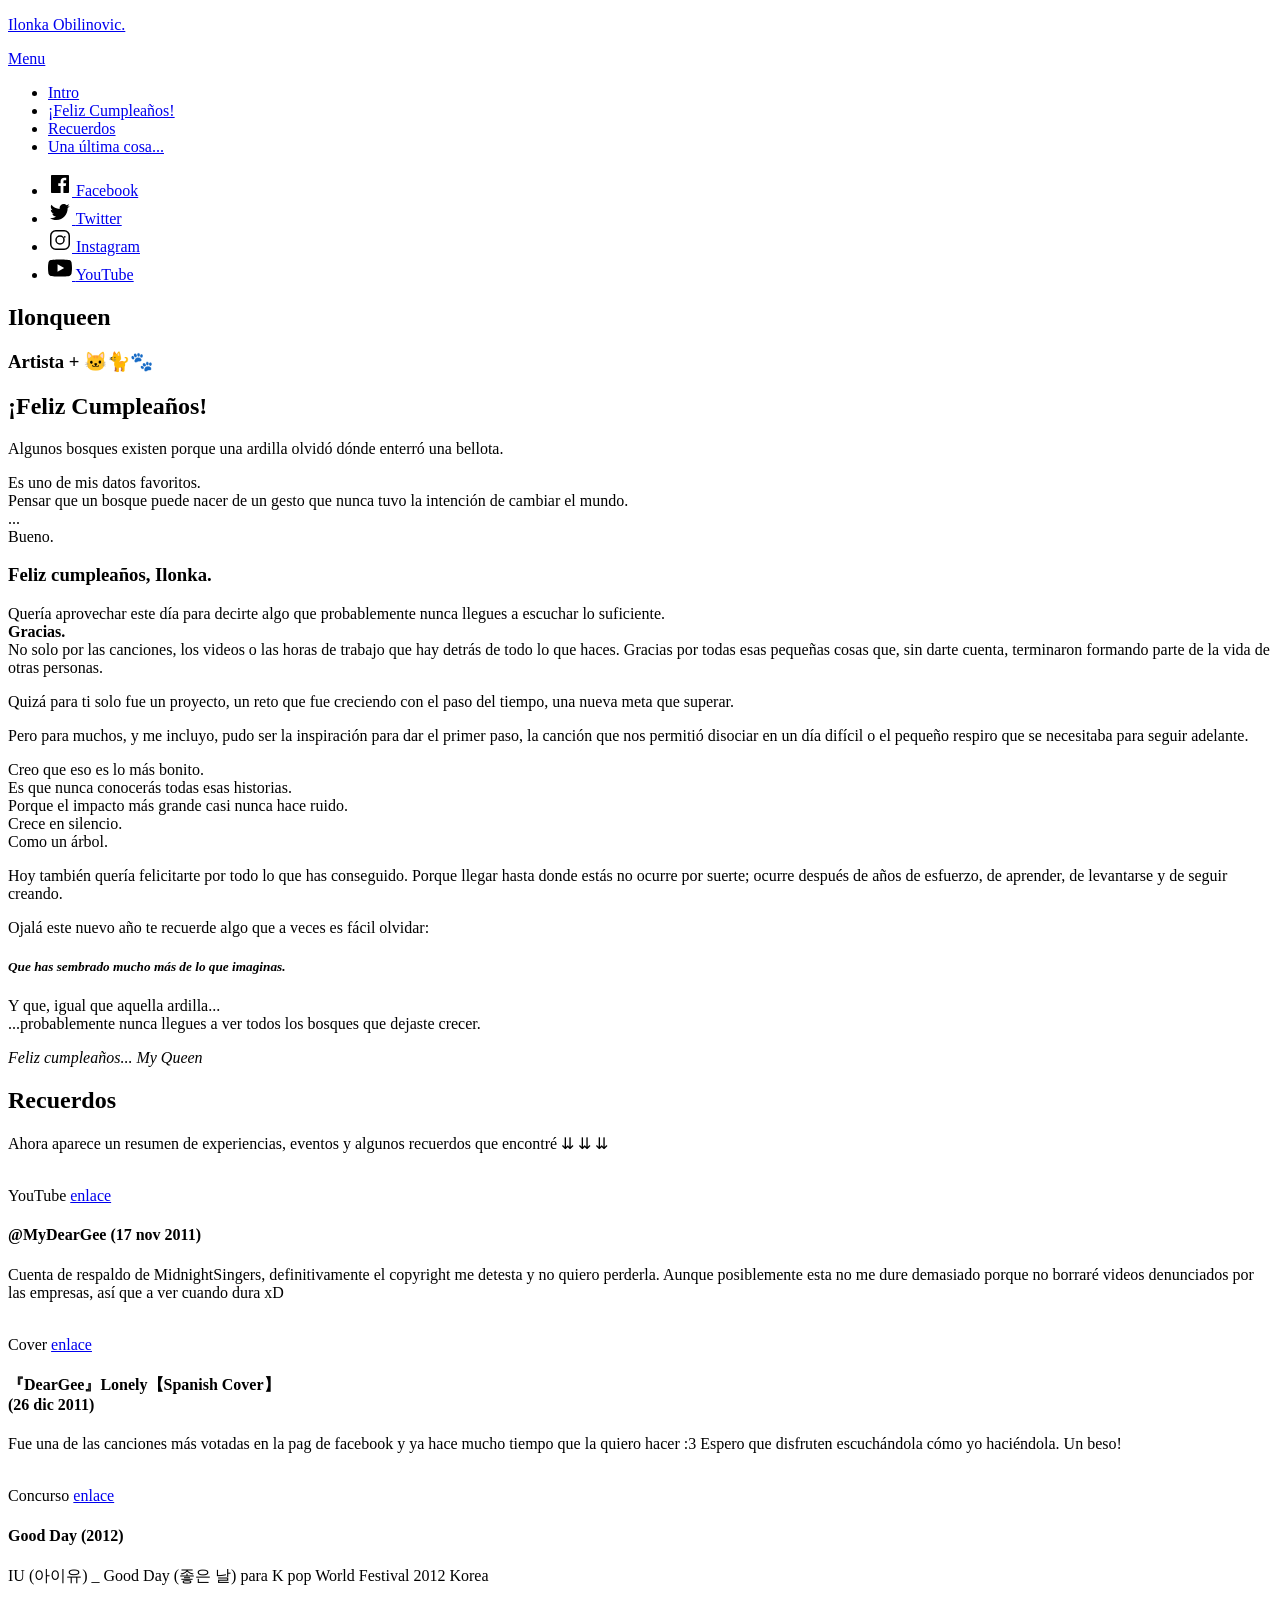
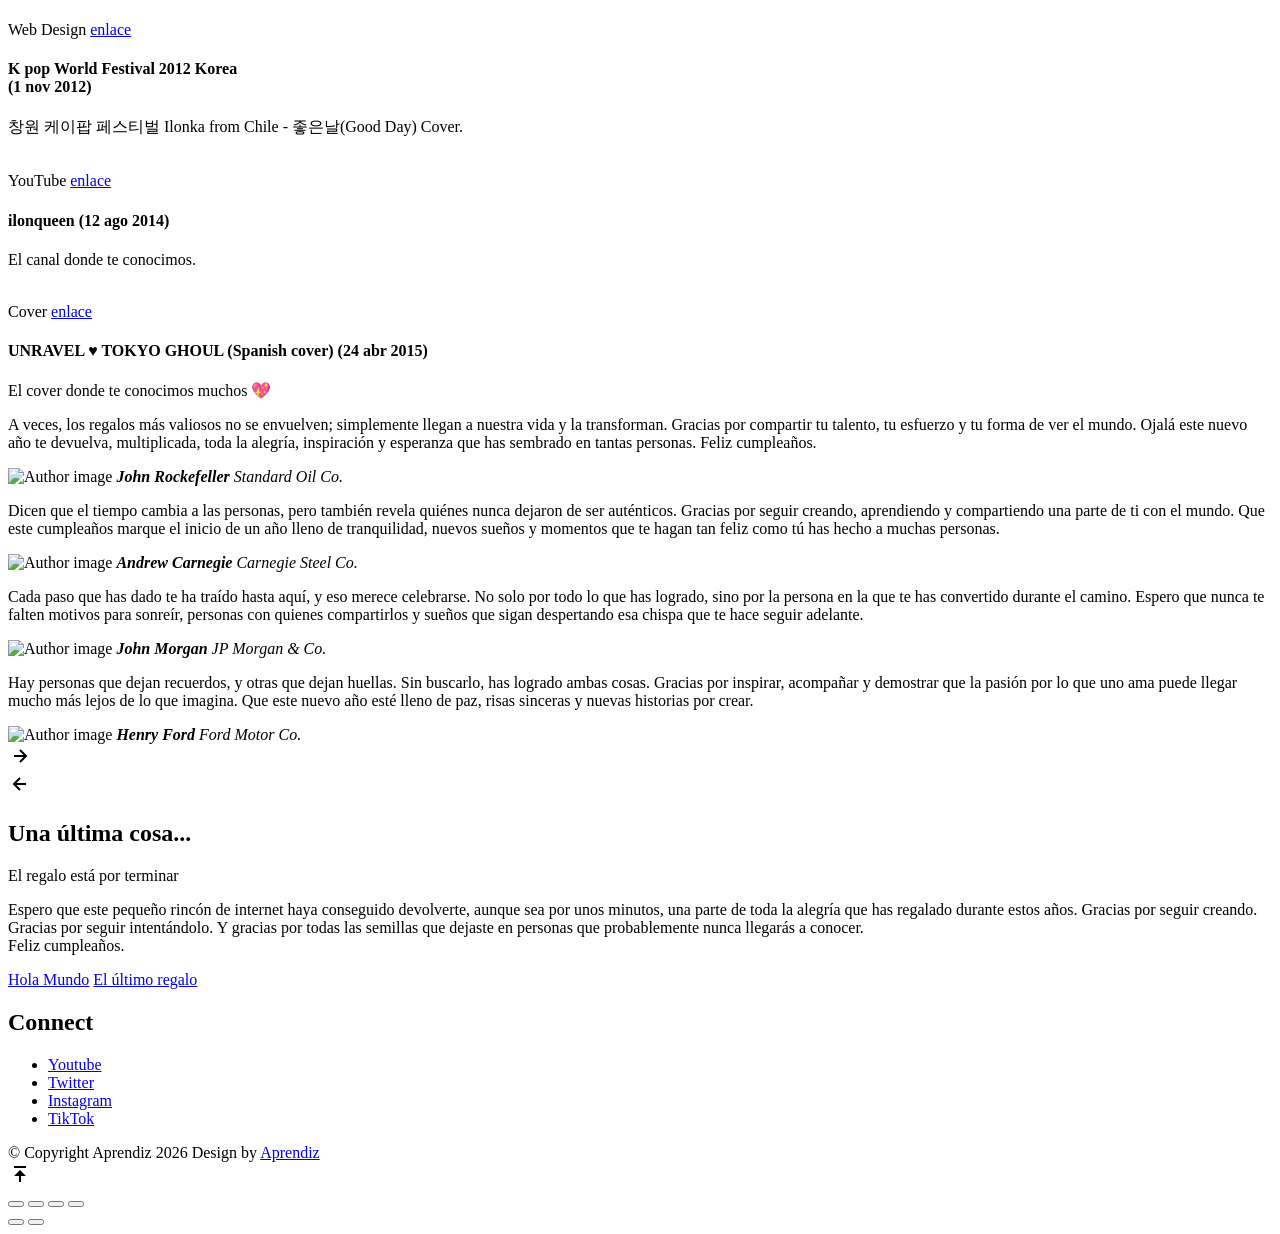
==== index.html @ 0313c263 "Add file and upload Upload" ====
<!DOCTYPE html>
<html lang="en" class="no-js">

<head>

    <!--- basic page needs
    ================================================== -->
    <meta charset="utf-8">
    <meta name="viewport" content="width=device-width, initial-scale=1">
    <title>Ilonka</title>

    <script>
        document.documentElement.classList.remove('no-js');
        document.documentElement.classList.add('js');
    </script>

    <!-- CSS
    ================================================== -->
    <link rel="stylesheet" href="css/vendor.css">
    <link rel="stylesheet" href="css/styles.css">

    <!-- favicons
    ================================================== -->
    <link rel="apple-touch-icon" sizes="180x180" href="apple-touch-icon.png">
    <link rel="icon" type="image/png" sizes="32x32" href="favicon-32x32.png">
    <link rel="icon" type="image/png" sizes="16x16" href="favicon-16x16.png">
    <link rel="manifest" href="site.webmanifest">

</head>


<body id="top">


    <!-- preloader
    ================================================== -->
    <div id="preloader">
        <div id="loader" class="line"></div>
    </div>


    <!-- page wrap
    ================================================== -->
    <div id="page" class="s-pagewrap">


        <!-- # site header 
        ================================================== -->
        <header id="masthead" class="s-header">

            <div class="s-header__block">
                <div class="s-header__branding">
                    <p class="site-title">
                        <a href="index.html" rel="home">Ilonka Obilinovic.</a>
                    </p>
                </div>

                <a class="s-header__menu-toggle" href="#0"><span>Menu</span></a>
            </div> <!-- end s-header__block -->

            <div class="row s-header__nav-wrap">

                <nav class="s-header__nav">
                    <ul>
                        <li class="current"><a href="#intro" class="smoothscroll">Intro</a></li>
                        <li><a href="#about" class="smoothscroll">¡Feliz Cumpleaños!</a></li>
                        <li><a href="#works" class="smoothscroll">Recuerdos</a></li>
                        <li><a href="#colophon" class="smoothscroll">Una última cosa...</a></li>
                    </ul>
                </nav> <!-- end s-header__nav -->

                <ul class="s-header__social">
                    <li>
                        <a href="https://www.facebook.com/ilonkaobilinovicpage">
                            <svg xmlns="http://www.w3.org/2000/svg" width="24" height="24" viewBox="0 0 24 24"
                                style="fill:rgba(0, 0, 0, 1);">
                                <path
                                    d="M20,3H4C3.447,3,3,3.448,3,4v16c0,0.552,0.447,1,1,1h8.615v-6.96h-2.338v-2.725h2.338v-2c0-2.325,1.42-3.592,3.5-3.592 c0.699-0.002,1.399,0.034,2.095,0.107v2.42h-1.435c-1.128,0-1.348,0.538-1.348,1.325v1.735h2.697l-0.35,2.725h-2.348V21H20 c0.553,0,1-0.448,1-1V4C21,3.448,20.553,3,20,3z">
                                </path>
                            </svg>
                            <span class="u-screen-reader-text">Facebook</span>
                        </a>
                    </li>
                    <li>
                        <a href="https://x.com/ilonqueen">
                            <svg xmlns="http://www.w3.org/2000/svg" width="24" height="24" viewBox="0 0 24 24"
                                style="fill:rgba(0, 0, 0, 1);">
                                <path
                                    d="M19.633,7.997c0.013,0.175,0.013,0.349,0.013,0.523c0,5.325-4.053,11.461-11.46,11.461c-2.282,0-4.402-0.661-6.186-1.809 c0.324,0.037,0.636,0.05,0.973,0.05c1.883,0,3.616-0.636,5.001-1.721c-1.771-0.037-3.255-1.197-3.767-2.793 c0.249,0.037,0.499,0.062,0.761,0.062c0.361,0,0.724-0.05,1.061-0.137c-1.847-0.374-3.23-1.995-3.23-3.953v-0.05 c0.537,0.299,1.16,0.486,1.82,0.511C3.534,9.419,2.823,8.184,2.823,6.787c0-0.748,0.199-1.434,0.548-2.032 c1.983,2.443,4.964,4.04,8.306,4.215c-0.062-0.3-0.1-0.611-0.1-0.923c0-2.22,1.796-4.028,4.028-4.028 c1.16,0,2.207,0.486,2.943,1.272c0.91-0.175,1.782-0.512,2.556-0.973c-0.299,0.935-0.936,1.721-1.771,2.22 c0.811-0.088,1.597-0.312,2.319-0.624C21.104,6.712,20.419,7.423,19.633,7.997z">
                                </path>
                            </svg>
                            <span class="u-screen-reader-text">Twitter</span>
                        </a>
                    </li>
                    <li>
                        <a href="https://www.instagram.com/ilonqueen/">
                            <svg xmlns="http://www.w3.org/2000/svg" width="24" height="24" viewBox="0 0 24 24"
                                style="fill: rgba(0, 0, 0, 1);">
                                <path
                                    d="M7.75 2h8.5A5.75 5.75 0 0 1 22 7.75v8.5A5.75 5.75 0 0 1 16.25 22h-8.5A5.75 5.75 0 0 1 2 16.25v-8.5A5.75 5.75 0 0 1 7.75 2zm0 1.5A4.25 4.25 0 0 0 3.5 7.75v8.5A4.25 4.25 0 0 0 7.75 20.5h8.5a4.25 4.25 0 0 0 4.25-4.25v-8.5A4.25 4.25 0 0 0 16.25 3.5h-8.5zM12 7.25a4.75 4.75 0 1 1 0 9.5 4.75 4.75 0 0 1 0-9.5zm0 1.5a3.25 3.25 0 1 0 0 6.5 3.25 3.25 0 0 0 0-6.5zm4.75-.875a.875.875 0 1 1 0 1.75.875.875 0 0 1 0-1.75z">
                                </path>
                            </svg>
                            <span class="u-screen-reader-text">Instagram</span>
                        </a>
                    </li>
                    <li>
                        <a href="https://www.youtube.com/@ilonqueen">
                            <svg xmlns="http://www.w3.org/2000/svg" width="24" height="24" viewBox="0 0 24 24"
                                style="fill:rgba(0, 0, 0, 1);">
                                <path
                                    d="M23.498 6.186a2.997 2.997 0 0 0-2.108-2.123C19.154 3.5 12 3.5 12 3.5s-7.154 0-9.39.563A2.997 2.997 0 0 0 .5 6.186 29.9 29.9 0 0 0 0 12c0 1.312.09 2.594.5 5.814a2.996 2.996 0 0 0 2.11 2.123c2.236.563 9.39.563 9.39.563s7.154 0 9.39-.563a2.997 2.997 0 0 0 2.108-2.123C23.91 14.594 24 13.312 24 12c0-1.312-.09-2.594-.502-5.814zM9.545 15.818V8.182l6.654 3.818-6.654 3.818z">
                                </path>
                            </svg>
                            <span class="u-screen-reader-text">YouTube</span>
                        </a>
                    </li>
                </ul> <!-- end s-header__social -->

            </div> <!-- end s-header__nav-wrap -->

        </header> <!-- end s-header -->


        <!-- intro
        ================================================== -->
        <section id="intro" class="s-intro">

            <div class="row">
                <div class="column lg-12 s-intro__content">

                    <div class="s-intro__text">
                        <h1 class="s-intro__text-huge animate-on-load">
                            Ilonqueen
                        </h1>
                        <h3 class="animate-on-load">Artista <span>+</span> 🐱🐈🐾</h3>
                    </div>

                    <div class="s-intro__bg"></div>

                </div>
            </div>

        </section> <!-- end s-intro -->


        <!-- about
        ================================================== -->
        <section id="about" class="s-about">


            <div class="s-about__block s-about__intro">

                <div class="row">
                    <div class="column lg-12">
                        <h2 class="text-pretitle animate-on-load">¡Feliz Cumpleaños!</h2>

                        <p class="attention-getter animate-on-load">
                            Algunos bosques existen porque una ardilla olvidó dónde enterró una bellota.
                        </p>
                        <p>
                            Es uno de mis datos favoritos.<br>
                            Pensar que un bosque puede nacer de un gesto que nunca tuvo la intención de cambiar el
                            mundo.<br>
                            ...
                            <br>
                            Bueno.
                        </p>
                        <h3>Feliz cumpleaños, Ilonka.</h3>
                        <p>
                            Quería aprovechar este día para decirte algo que probablemente nunca llegues a escuchar lo
                            suficiente.<br>
                            <strong>Gracias.</strong><br>
                            No solo por las canciones, los videos o las horas de trabajo que hay detrás de todo lo que
                            haces. Gracias por todas esas pequeñas cosas que, sin darte cuenta, terminaron formando
                            parte de la vida de otras personas.
                        </p>
                        <p>
                            Quizá para ti solo fue un proyecto, un reto que fue creciendo con el paso del tiempo, una
                            nueva meta que superar.
                        </p>
                        <p>
                            Pero para muchos, y me incluyo, pudo ser la inspiración para dar el primer paso, la canción
                            que nos permitió disociar en un día difícil o el pequeño respiro que se necesitaba para
                            seguir adelante.
                        </p>
                        <p>
                            Creo que eso es lo más bonito.<br>
                            Es que nunca conocerás todas esas historias.<br>
                            Porque el impacto más grande casi nunca hace ruido.
                            <br>
                            Crece en silencio.<br>
                            Como un árbol.
                        </p>
                        <p>
                            Hoy también quería felicitarte por todo lo que has conseguido. Porque llegar hasta donde
                            estás no ocurre por suerte; ocurre después de años de esfuerzo, de aprender, de levantarse y
                            de seguir creando.
                        </p>
                        <p>
                            Ojalá este nuevo año te recuerde algo que a veces es fácil olvidar:
                        </p>
                        <h5 class="text-center"><strong><em>Que has sembrado mucho más de lo que imaginas.</em></strong>
                        </h5>
                        <p>
                            Y que, igual que aquella ardilla...<br>
                            ...probablemente nunca llegues a ver todos los bosques que dejaste crecer.
                        </p>
                        <p><em>Feliz cumpleaños... My Queen</em></p>
                    </div>
                </div>

            </div> <!-- end s-about__intro -->

        </section> <!-- end s-about -->


        <!-- # works
        ================================================== -->
        <section id="works" class="s-works">

            <div class="row">
                <div class="column lg-12">

                    <h2 class="text-pretitle">Recuerdos</h2>
                    <p class="text-huge-title">
                        Ahora aparece un resumen de experiencias, eventos y algunos recuerdos que encontré ⇊ ⇊ ⇊
                    </p>

                </div>
            </div>

            <div class="row folio-list block-lg-one-half block-stack-on-550" data-animate-block>

                <div class="column" data-animate-el>
                    <div class="folio-item">
                        <div class="folio-item__thumb">
                            <a class="folio-item__thumb-link" href="images/portfolio/gallery/g-kinfolk.jpg"
                                title="@MyDearGee" data-size="1050x700">
                                <img src="images/portfolio/skaterboy.jpg"
                                    srcset="images/portfolio/kinfolk.jpg 1x, images/portfolio/kinfolk@2x.jpg 2x" alt="">
                            </a>
                        </div>
                        <div class="folio-item__info">
                            <div class="folio-item__meta">
                                <span class="cat">YouTube</span>
                                <a href="https://www.youtube.com/@MyDearGee" title="@MyDearGee"
                                    class="project-link">enlace</a>
                            </div>
                            <h4 class="folio-item__title">@MyDearGee (17 nov 2011)</h4>
                        </div>
                        <div class="folio-item__caption">
                            <p>Cuenta de respaldo de MidnightSingers, definitivamente el copyright me detesta y no
                                quiero perderla.
                                Aunque posiblemente esta no me dure demasiado porque no borraré videos denunciados por
                                las empresas, así que a ver cuando dura xD</p>
                        </div>
                    </div>
                </div> <!-- end column -->
                <div class="column" data-animate-el>
                    <div class="folio-item">
                        <div class="folio-item__thumb">
                            <a class="folio-item__thumb-link" href="images/portfolio/gallery/g-grayscale.jpg"
                                title="Cover Más Antiguo" data-size="1050x700">
                                <img src="images/portfolio/minimalismo.jpg"
                                    srcset="images/portfolio/grayscale.jpg 1x, images/portfolio/grayscale@2x.jpg 2x"
                                    alt="">
                            </a>
                        </div>
                        <div class="folio-item__info">
                            <div class="folio-item__meta">
                                <span class="cat">Cover</span>
                                <a href="https://www.youtube.com/watch?v=RWCQ5rPehdQ" title="YouTube"
                                    class="project-link">enlace</a>
                            </div>
                            <h4 class="folio-item__title">『DearGee』Lonely【Spanish Cover】<br>
                                (26 dic 2011)</h4>
                        </div>
                        <div class="folio-item__caption">
                            <p>Fue una de las canciones más votadas en la pag de facebook y ya hace mucho tiempo que la
                                quiero hacer :3
                                Espero que disfruten escuchándola cómo yo haciéndola. Un beso!</p>
                        </div>
                    </div>
                </div> <!-- end column -->
                <div class="column" data-animate-el>
                    <div class="folio-item">
                        <div class="folio-item__thumb">
                            <a class="folio-item__thumb-link" href="images/portfolio/gallery/g-lamp.jpg"
                                title="Concurso" data-size="1050x700">
                                <img src="images/portfolio/lamp.jpg"
                                    srcset="images/portfolio/lamp.jpg 1x, images/portfolio/lamp@2x.jpg 2x" alt="">
                            </a>
                        </div>
                        <div class="folio-item__info">
                            <div class="folio-item__meta">
                                <span class="cat">Concurso</span>
                                <a href="https://www.youtube.com/watch?v=fm1CsnXuMtc" title="YouTube"
                                    class="project-link">enlace</a>
                            </div>
                            <h4 class="folio-item__title">Good Day (2012)</h4>
                        </div>
                        <div class="folio-item__caption">
                            <p>IU (아이유) _ Good Day (좋은 날) para K pop World Festival 2012 Korea</p>
                        </div>
                    </div>
                </div> <!-- end column -->
                <div class="column" data-animate-el>
                    <div class="folio-item">
                        <div class="folio-item__thumb">
                            <a class="folio-item__thumb-link" href="images/portfolio/gallery/g-tulips.jpg" title="Korea"
                                data-size="1050x700">
                                <img src="images/portfolio/tulips.jpg"
                                    srcset="images/portfolio/tulips.jpg 1x, images/portfolio/tulips@2x.jpg 2x" alt="">
                            </a>
                        </div>
                        <div class="folio-item__info">
                            <div class="folio-item__meta">
                                <span class="cat">Web Design</span>
                                <a href="https://www.youtube.com/watch?v=axF3OS-0A74" title="YouTube"
                                    class="project-link">enlace</a>
                            </div>
                            <h4 class="folio-item__title">
                                K pop World Festival 2012 Korea<br>
                                (1 nov 2012)
                            </h4>
                        </div>
                        <div class="folio-item__caption">
                            <p>창원 케이팝 페스티벌 Ilonka﻿ from Chile - 좋은날(Good Day) Cover.</p>
                        </div>
                    </div>
                </div> <!-- end column -->
                <div class="column" data-animate-el>
                    <div class="folio-item">
                        <div class="folio-item__thumb">
                            <a class="folio-item__thumb-link" href="images/portfolio/gallery/g-tropical.jpg"
                                title="Tropical" data-size="1050x700">
                                <img src="images/portfolio/rucksack.jpg"
                                    srcset="images/portfolio/tropical.jpg 1x, images/portfolio/tropical@2x.jpg 2x"
                                    alt="">
                            </a>
                        </div>
                        <div class="folio-item__info">
                            <div class="folio-item__meta">
                                <span class="cat">YouTube</span>
                                <a href="https://www.youtube.com/@ilonqueen" title="YouTube"
                                    class="project-link">enlace</a>
                            </div>
                            <h4 class="folio-item__title">ilonqueen (12 ago 2014)</h4>
                        </div>
                        <div class="folio-item__caption">
                            <p>El canal donde te conocimos.</p>
                        </div>
                    </div>
                </div> <!-- end column -->
                <div class="column" data-animate-el>
                    <div class="folio-item">
                        <div class="folio-item__thumb">
                            <a class="folio-item__thumb-link" href="images/portfolio/gallery/g-woodcraft.jpg"
                                title="Woodcraft" data-size="1050x700">
                                <img src="images/portfolio/woodcraft.jpg"
                                    srcset="images/portfolio/woodcraft.jpg 1x, images/portfolio/woodcraft@2x.jpg 2x"
                                    alt="">
                            </a>
                        </div>
                        <div class="folio-item__info">
                            <div class="folio-item__meta">
                                <span class="cat">Cover</span>
                                <a href="https://www.youtube.com/watch?v=FaVb-N7KfEo" title="YouTube"
                                    class="project-link">enlace</a>
                            </div>
                            <h4 class="folio-item__title"> UNRAVEL ♥ TOKYO GHOUL (Spanish cover) (24 abr 2015)</h4>
                        </div>
                        <div class="folio-item__caption">
                            <p>El cover donde te conocimos muchos 💖</p>
                        </div>
                    </div>
                </div> <!-- end column -->

            </div> <!-- folio-list -->

            <div class="row testimonials">
                <div class="column lg-12">

                    <div class="swiper testimonial-slider">

                        <div class="swiper-wrapper">

                            <div class="testimonial-slider__slide swiper-slide">
                                <p>
                                    A veces, los regalos más valiosos no se envuelven; simplemente llegan a nuestra vida
                                    y la transforman. Gracias por compartir tu talento, tu esfuerzo y tu forma de ver el
                                    mundo. Ojalá este nuevo año te devuelva, multiplicada, toda la alegría, inspiración
                                    y esperanza que has sembrado en tantas personas. Feliz cumpleaños.
                                </p>
                                <div class="testimonial-slider__author">
                                    <img src="images/avatars/user-02.jpg" alt="Author image"
                                        class="testimonial-slider__avatar">
                                    <cite class="testimonial-slider__cite">
                                        <strong>John Rockefeller</strong>
                                        <span>Standard Oil Co.</span>
                                    </cite>
                                </div>
                            </div> <!-- end testimonial-slider__slide -->

                            <div class="testimonial-slider__slide swiper-slide">
                                <p>
                                    Dicen que el tiempo cambia a las personas, pero también revela quiénes nunca dejaron
                                    de ser auténticos. Gracias por seguir creando, aprendiendo y compartiendo una parte
                                    de ti con el mundo. Que este cumpleaños marque el inicio de un año lleno de
                                    tranquilidad, nuevos sueños y momentos que te hagan tan feliz como tú has hecho a
                                    muchas personas.
                                </p>
                                <div class="testimonial-slider__author">
                                    <img src="images/avatars/user-03.jpg" alt="Author image"
                                        class="testimonial-slider__avatar">
                                    <cite class="testimonial-slider__cite">
                                        <strong>Andrew Carnegie</strong>
                                        <span>Carnegie Steel Co.</span>
                                    </cite>
                                </div>
                            </div> <!-- end testimonial-slider__slide -->

                            <div class="testimonial-slider__slide swiper-slide">
                                <p>
                                    Cada paso que has dado te ha traído hasta aquí, y eso merece celebrarse. No solo por
                                    todo lo que has logrado, sino por la persona en la que te has convertido durante el
                                    camino. Espero que nunca te falten motivos para sonreír, personas con quienes
                                    compartirlos y sueños que sigan despertando esa chispa que te hace seguir adelante.
                                </p>
                                <div class="testimonial-slider__author">
                                    <img src="images/avatars/user-01.jpg" alt="Author image"
                                        class="testimonial-slider__avatar">
                                    <cite class="testimonial-slider__cite">
                                        <strong>John Morgan</strong>
                                        <span>JP Morgan & Co.</span>
                                    </cite>
                                </div>
                            </div> <!-- end testimonial-slider__slide -->

                            <div class="testimonial-slider__slide swiper-slide">
                                <p>
                                    Hay personas que dejan recuerdos, y otras que dejan huellas. Sin buscarlo, has
                                    logrado ambas cosas. Gracias por inspirar, acompañar y demostrar que la pasión por
                                    lo que uno ama puede llegar mucho más lejos de lo que imagina. Que este nuevo año
                                    esté lleno de paz, risas sinceras y nuevas historias por crear.
                                </p>
                                <div class="testimonial-slider__author">
                                    <img src="images/avatars/user-05.jpg" alt="Author image"
                                        class="testimonial-slider__avatar">
                                    <cite class="testimonial-slider__cite">
                                        <strong>Henry Ford</strong>
                                        <span>Ford Motor Co.</span>
                                    </cite>
                                </div>
                            </div> <!-- end testimonial-slider__slide -->

                        </div> <!-- end swiper-wrapper -->

                        <div class="testimonial-slider__next">
                            <svg xmlns="http://www.w3.org/2000/svg" width="24" height="24" viewBox="0 0 24 24"
                                style="fill: rgba(0, 0, 0, 1);">
                                <path
                                    d="m11.293 17.293 1.414 1.414L19.414 12l-6.707-6.707-1.414 1.414L15.586 11H6v2h9.586z">
                                </path>
                            </svg>
                        </div>
                        <div class="testimonial-slider__prev">
                            <svg xmlns="http://www.w3.org/2000/svg" width="24" height="24" viewBox="0 0 24 24"
                                style="fill: rgba(0, 0, 0, 1);">
                                <path
                                    d="M12.707 17.293 8.414 13H18v-2H8.414l4.293-4.293-1.414-1.414L4.586 12l6.707 6.707z">
                                </path>
                            </svg>
                        </div>

                        <div class="swiper-pagination"></div>

                    </div> <!-- end testimonial-slider -->

                </div> <!-- end column -->
            </div> <!-- end row testimonials -->

        </section> <!-- end s-works -->


        <!-- # site footer
        ================================================== -->
        <footer id="colophon" class="s-footer">

            <div class="row s-footer__contact-header">
                <div class="column lg-12">
                    <h2 class="text-pretitle">Una última cosa...</h2>

                    <p class="text-huge-title">
                        El regalo está por terminar</p>
                </div>
            </div> <!-- end s-footer__content -->

            <div class="row s-footer__contact-content">

                <div class="column lg-5 md-6 stack-on-900 left-block">
                    <p>
                        Espero que este pequeño rincón de internet haya conseguido devolverte, aunque sea por unos
                        minutos, una parte de toda la alegría que has regalado durante estos años.

                        Gracias por seguir creando.

                        Gracias por seguir intentándolo.

                        Y gracias por todas las semillas que dejaste en personas que probablemente nunca llegarás a
                        conocer.<br>

                        Feliz cumpleaños.
                    </p>

                    <div class="s-footer__buttons">
                        <a href="https://discord.gg/dZhxJ9JcUB" class="btn btn--primary u-fullwidth" target="_blank">Hola Mundo</a>
                        <a href="https://www.youtube.com/watch?v=4yXkJqGC0UQ" class="btn btn--stroke u-fullwidth" target="_blank">El último regalo</a>
                    </div>
                </div>

                <div class="column lg-4 md-5 stack-on-900 right-block">

                    <div class="s-footer__social">
                        <h2 class="text-subtitle">
                            Connect
                        </h2>
                        <ul class="link-list">
                            <li><a href="https://www.youtube.com/@Aquel_aprendiz" target="_blank">Youtube</a></li>
                            <li><a href="https://x.com/algun_aprendiz" target="_blank">Twitter</a></li>
                            <li><a href="https://www.instagram.com/ese_aprendiz/" target="_blank">Instagram</a></li>
                            <li><a href="https://www.tiktok.com/@este_aprendiz" target="_blank">TikTok</a></li>
                        </ul>
                    </div>

                </div>
            </div> <!-- end s-footer__contact-content -->

            <div class="row s-footer__bottom">
                <div class="column ss-copyright">
                    <span>© Copyright Aprendiz 2026</span>
                    <span>Design by <a href="https://discord.gg/dZhxJ9JcUB" target="_blank">Aprendiz</a></span>
                </div>

                <div class="ss-go-top">
                    <a class="smoothscroll" title="Back to Top" href="#top">
                        <svg xmlns="http://www.w3.org/2000/svg" width="24" height="24" viewBox="0 0 24 24"
                            style="fill: rgba(0, 0, 0, 1);">
                            <path d="M6 4h12v2H6zm5 10v6h2v-6h5l-6-6-6 6z"></path>
                        </svg>
                    </a>
                </div>
            </div> <!-- end s-footer__bottom-->

        </footer> <!-- end s-footer -->

    </div> <!-- end s-pagewrap -->


    <!-- photoswipe background
    ================================================== -->
    <div aria-hidden="true" class="pswp" role="dialog" tabindex="-1">

        <div class="pswp__bg"></div>
        <div class="pswp__scroll-wrap">

            <div class="pswp__container">
                <div class="pswp__item"></div>
                <div class="pswp__item"></div>
                <div class="pswp__item"></div>
            </div>

            <div class="pswp__ui pswp__ui--hidden">
                <div class="pswp__top-bar">
                    <div class="pswp__counter"></div><button class="pswp__button pswp__button--close"
                        title="Close (Esc)"></button> <button class="pswp__button pswp__button--share"
                        title="Share"></button> <button class="pswp__button pswp__button--fs"
                        title="Toggle fullscreen"></button> <button class="pswp__button pswp__button--zoom"
                        title="Zoom in/out"></button>
                    <div class="pswp__preloader">
                        <div class="pswp__preloader__icn">
                            <div class="pswp__preloader__cut">
                                <div class="pswp__preloader__donut"></div>
                            </div>
                        </div>
                    </div>
                </div>
                <div class="pswp__share-modal pswp__share-modal--hidden pswp__single-tap">
                    <div class="pswp__share-tooltip"></div>
                </div><button class="pswp__button pswp__button--arrow--left" title="Previous (arrow left)"></button>
                <button class="pswp__button pswp__button--arrow--right" title="Next (arrow right)"></button>
                <div class="pswp__caption">
                    <div class="pswp__caption__center"></div>
                </div>
            </div>

        </div>

    </div> <!-- end photoSwipe background -->


    <!-- Java Script
    ================================================== -->
    <script src="js/plugins.js"></script>
    <script src="js/main.js"></script>

</body>

</html>
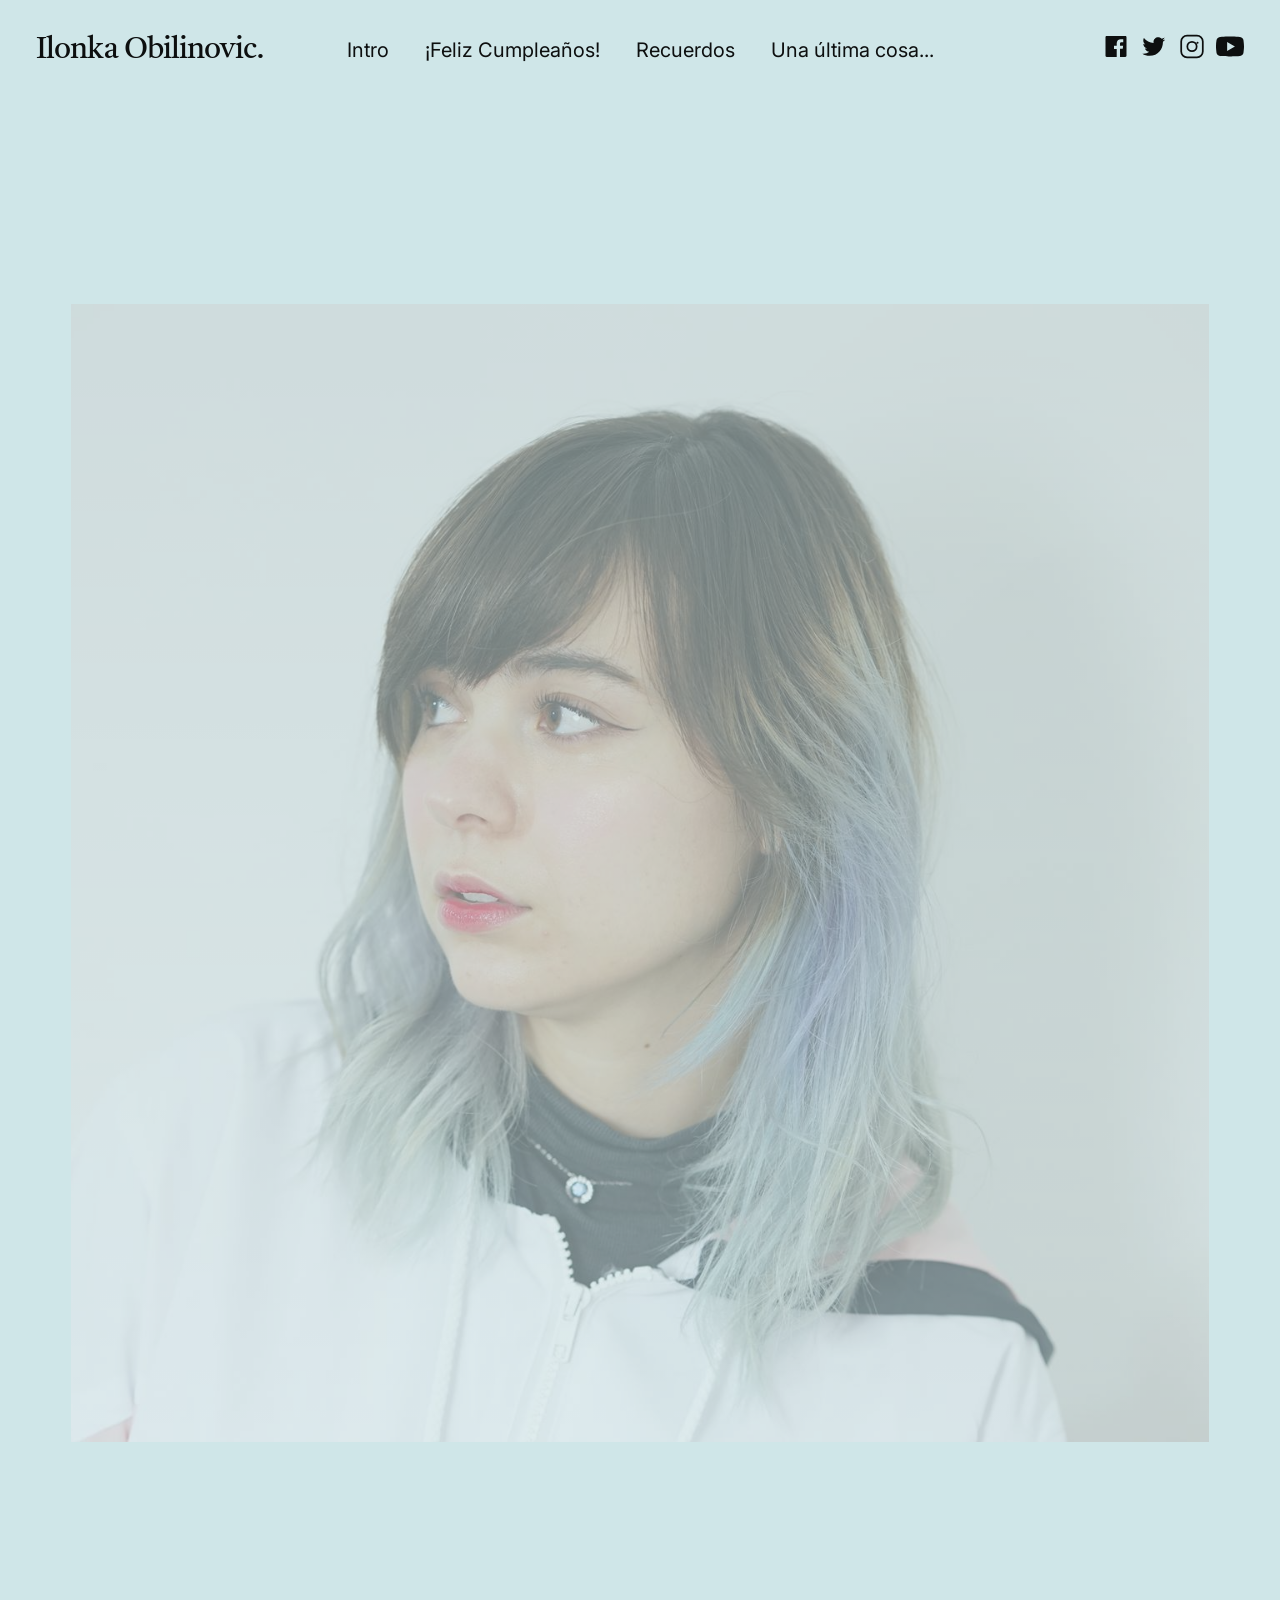
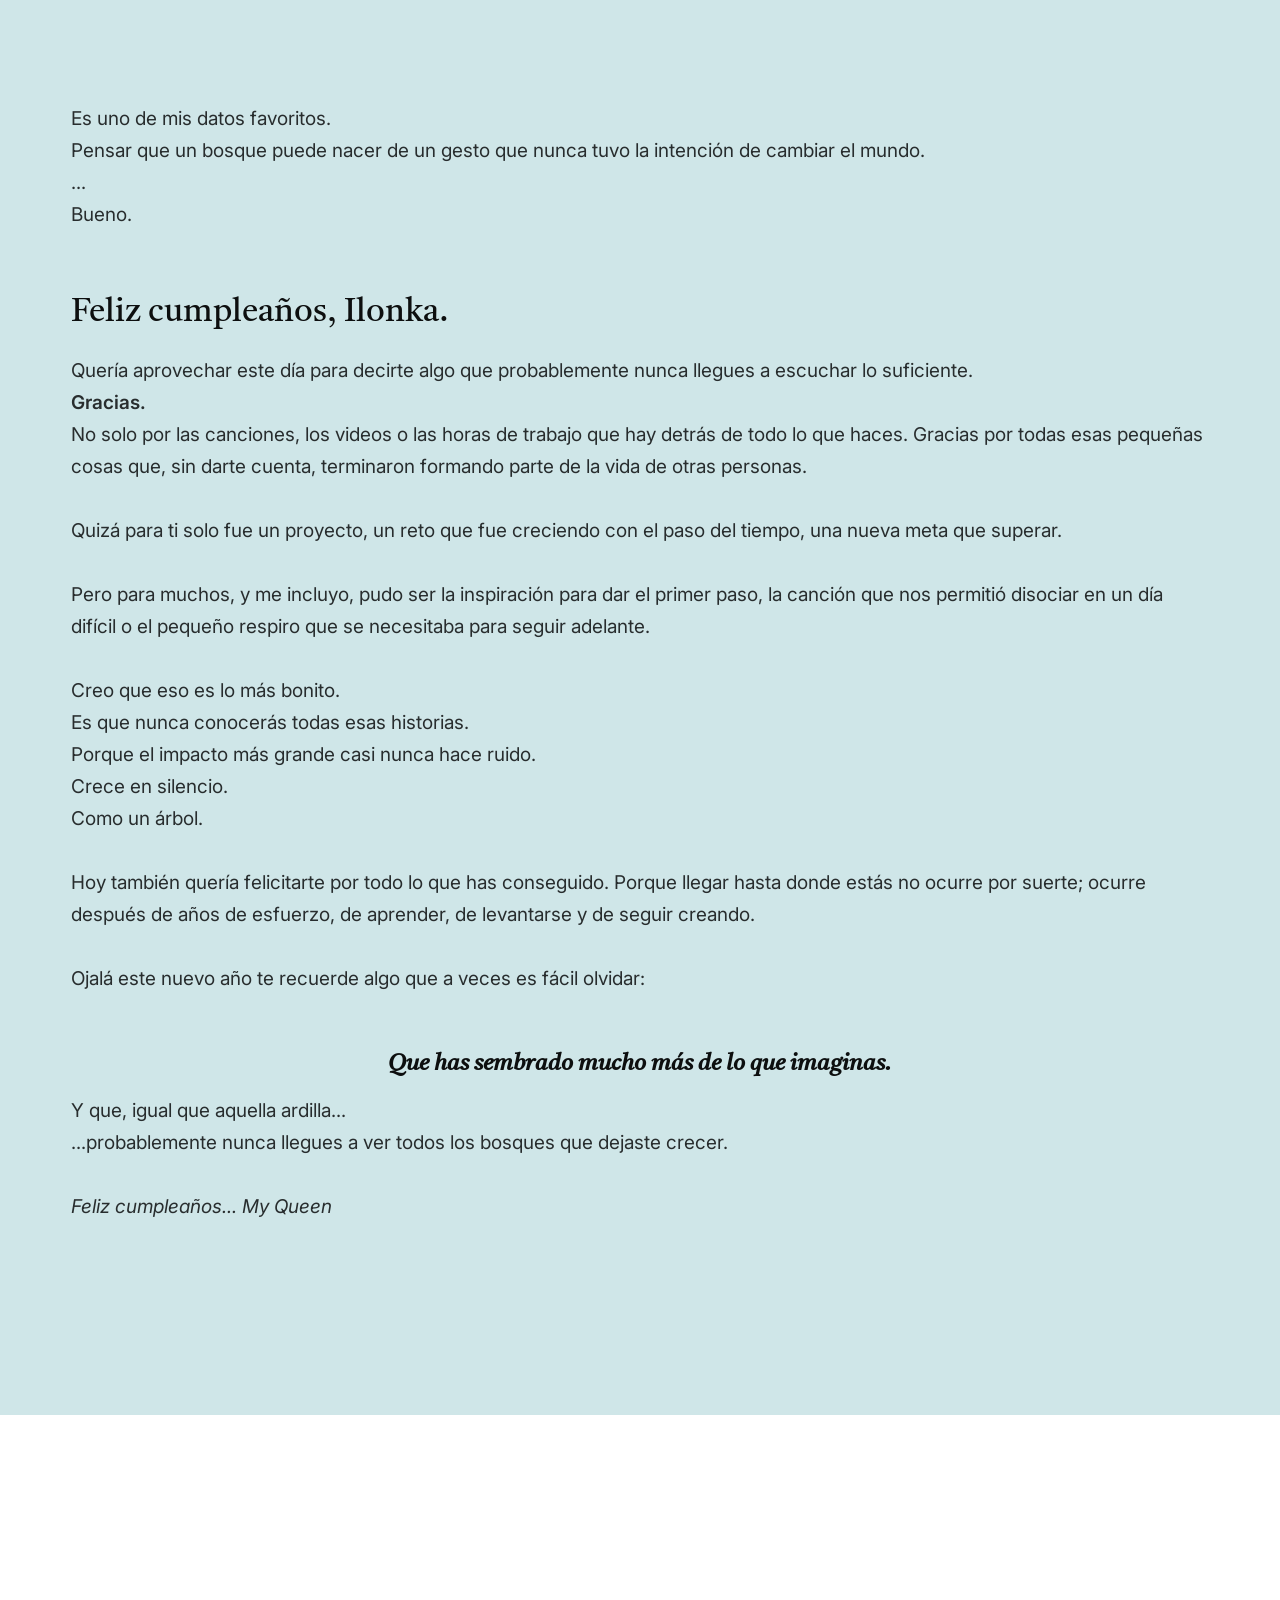
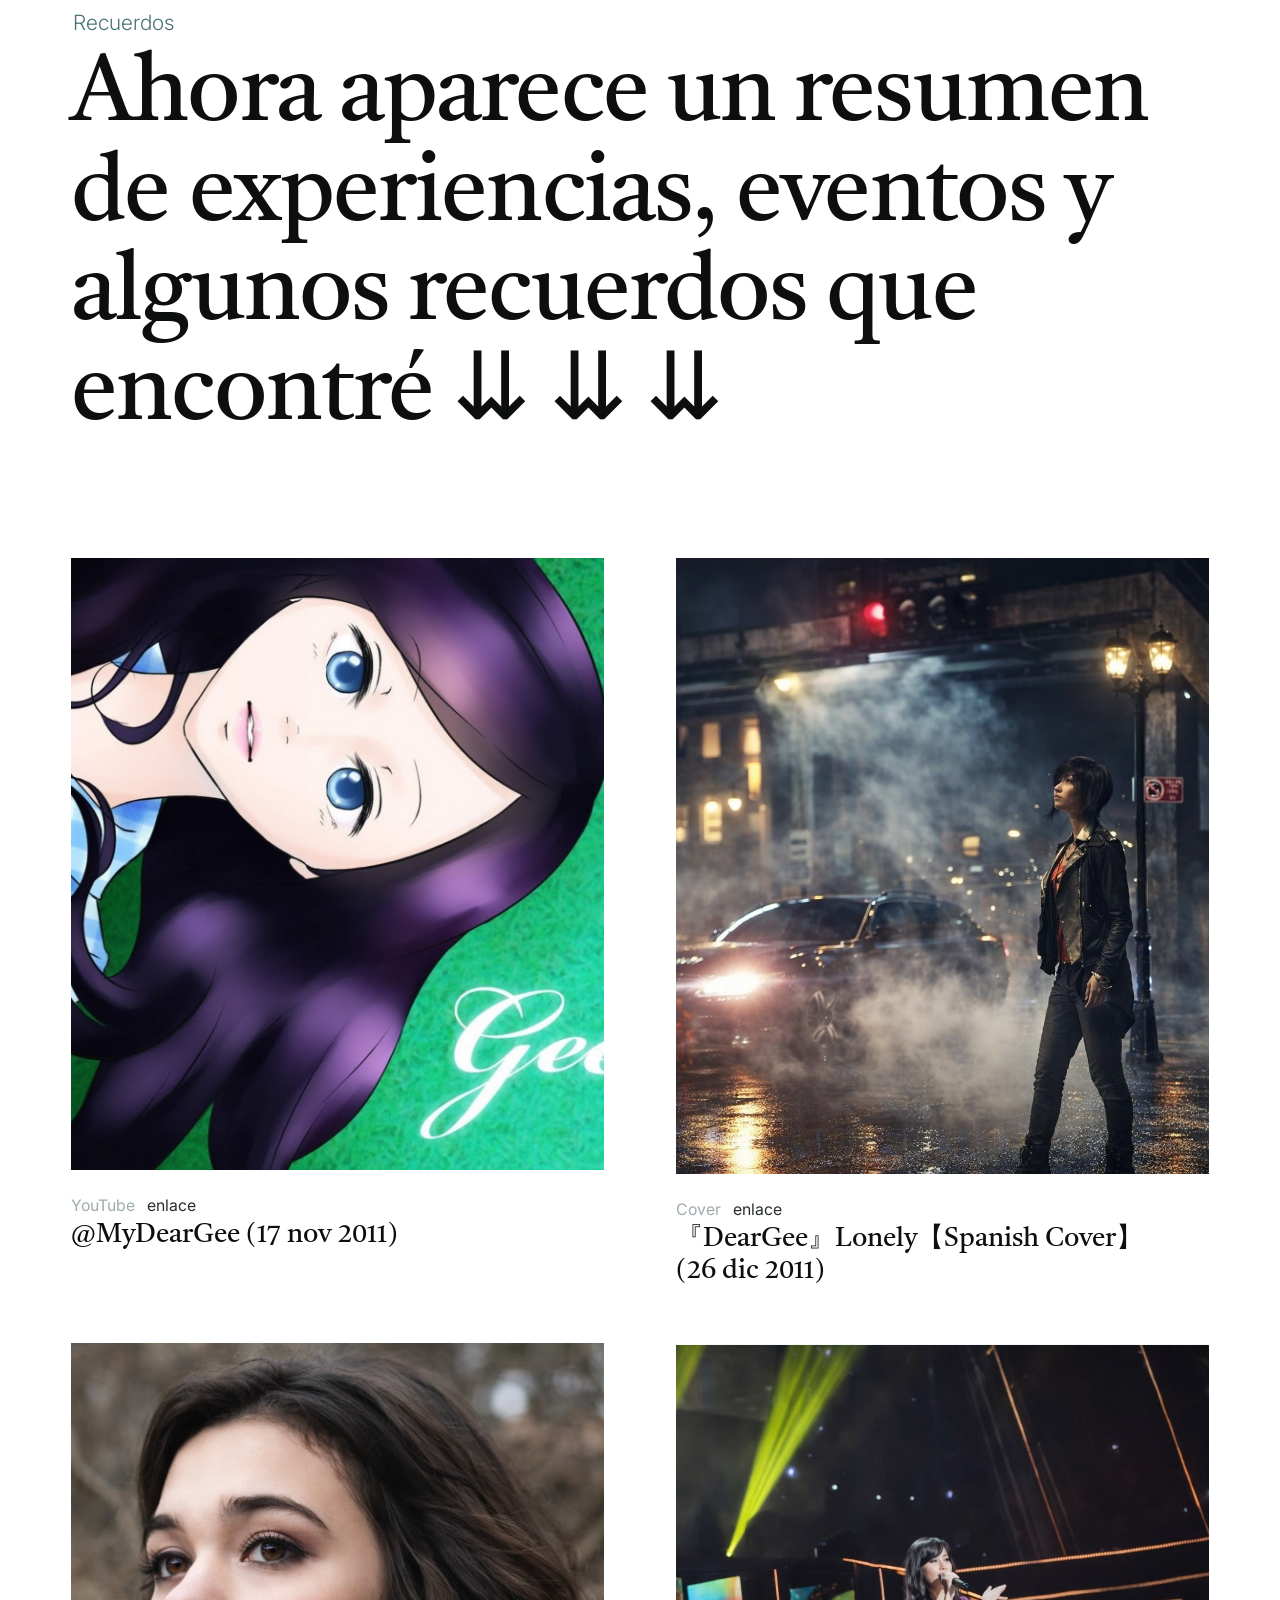
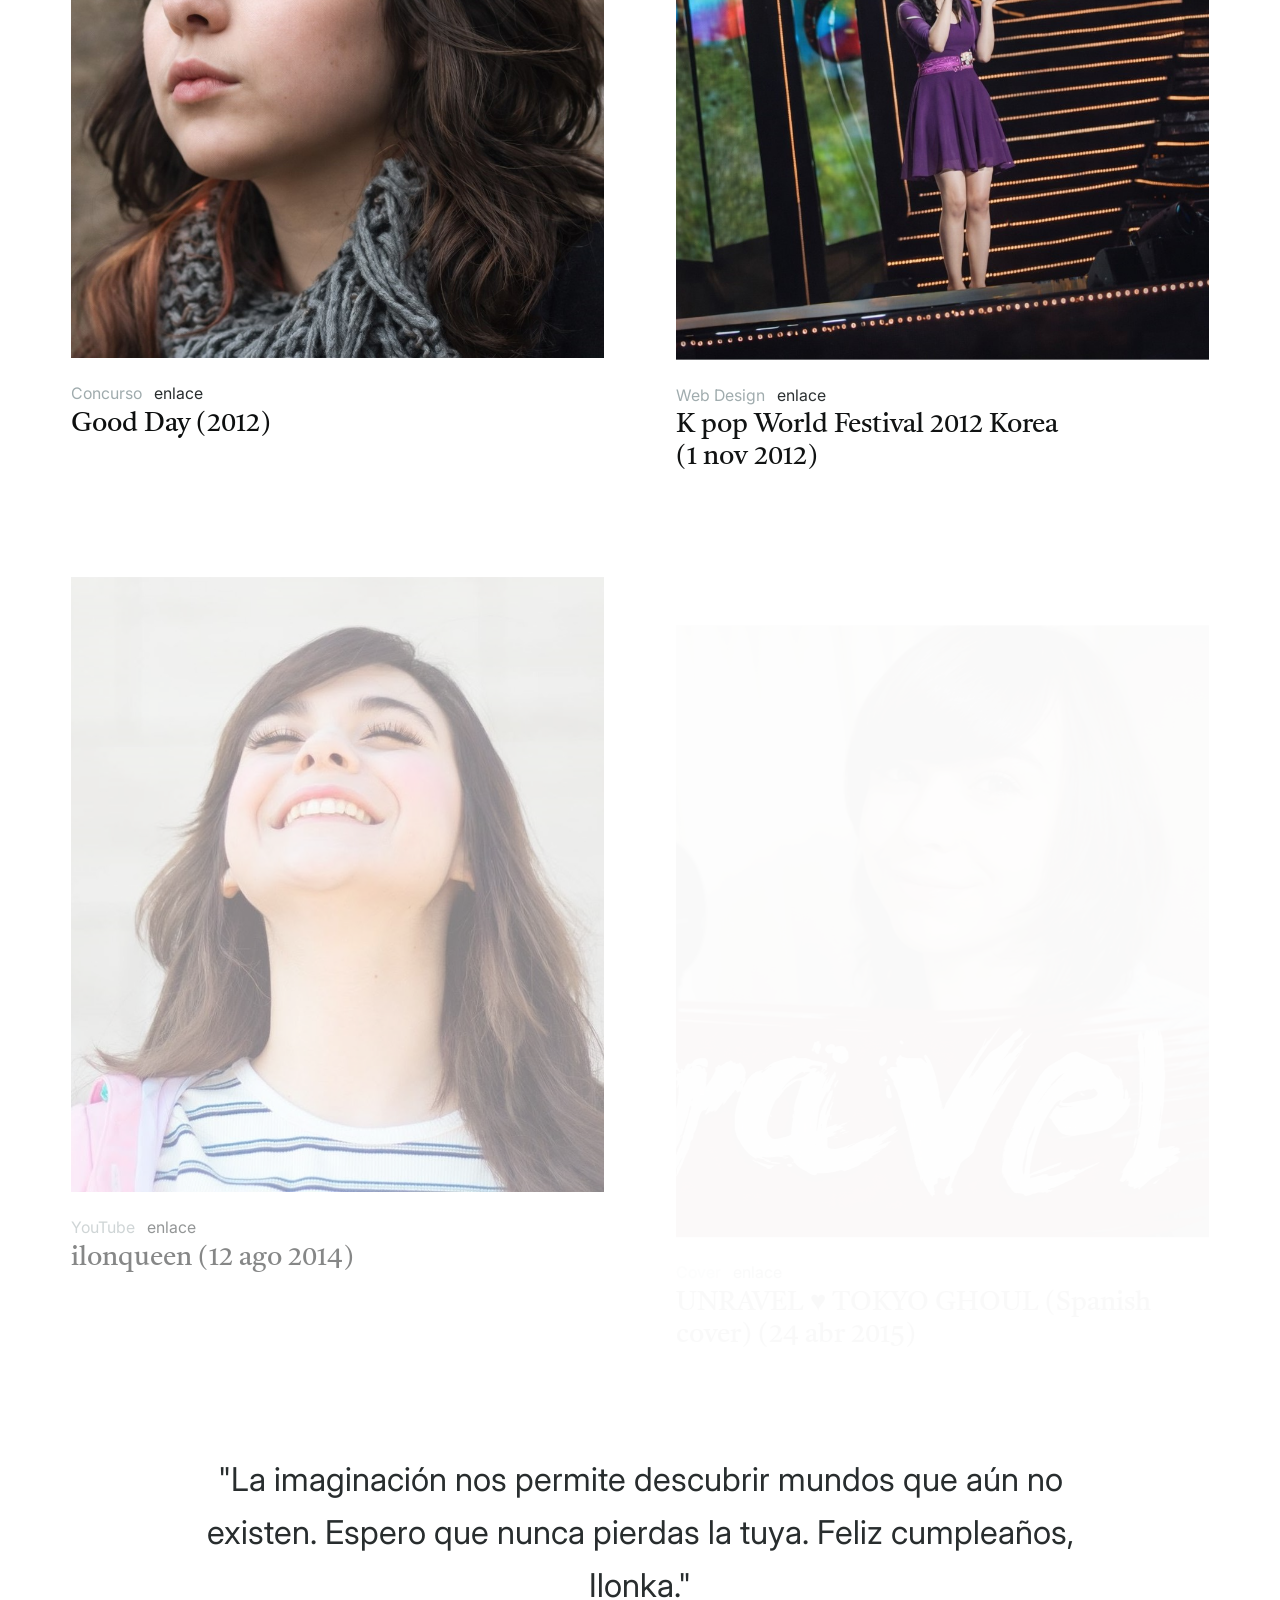
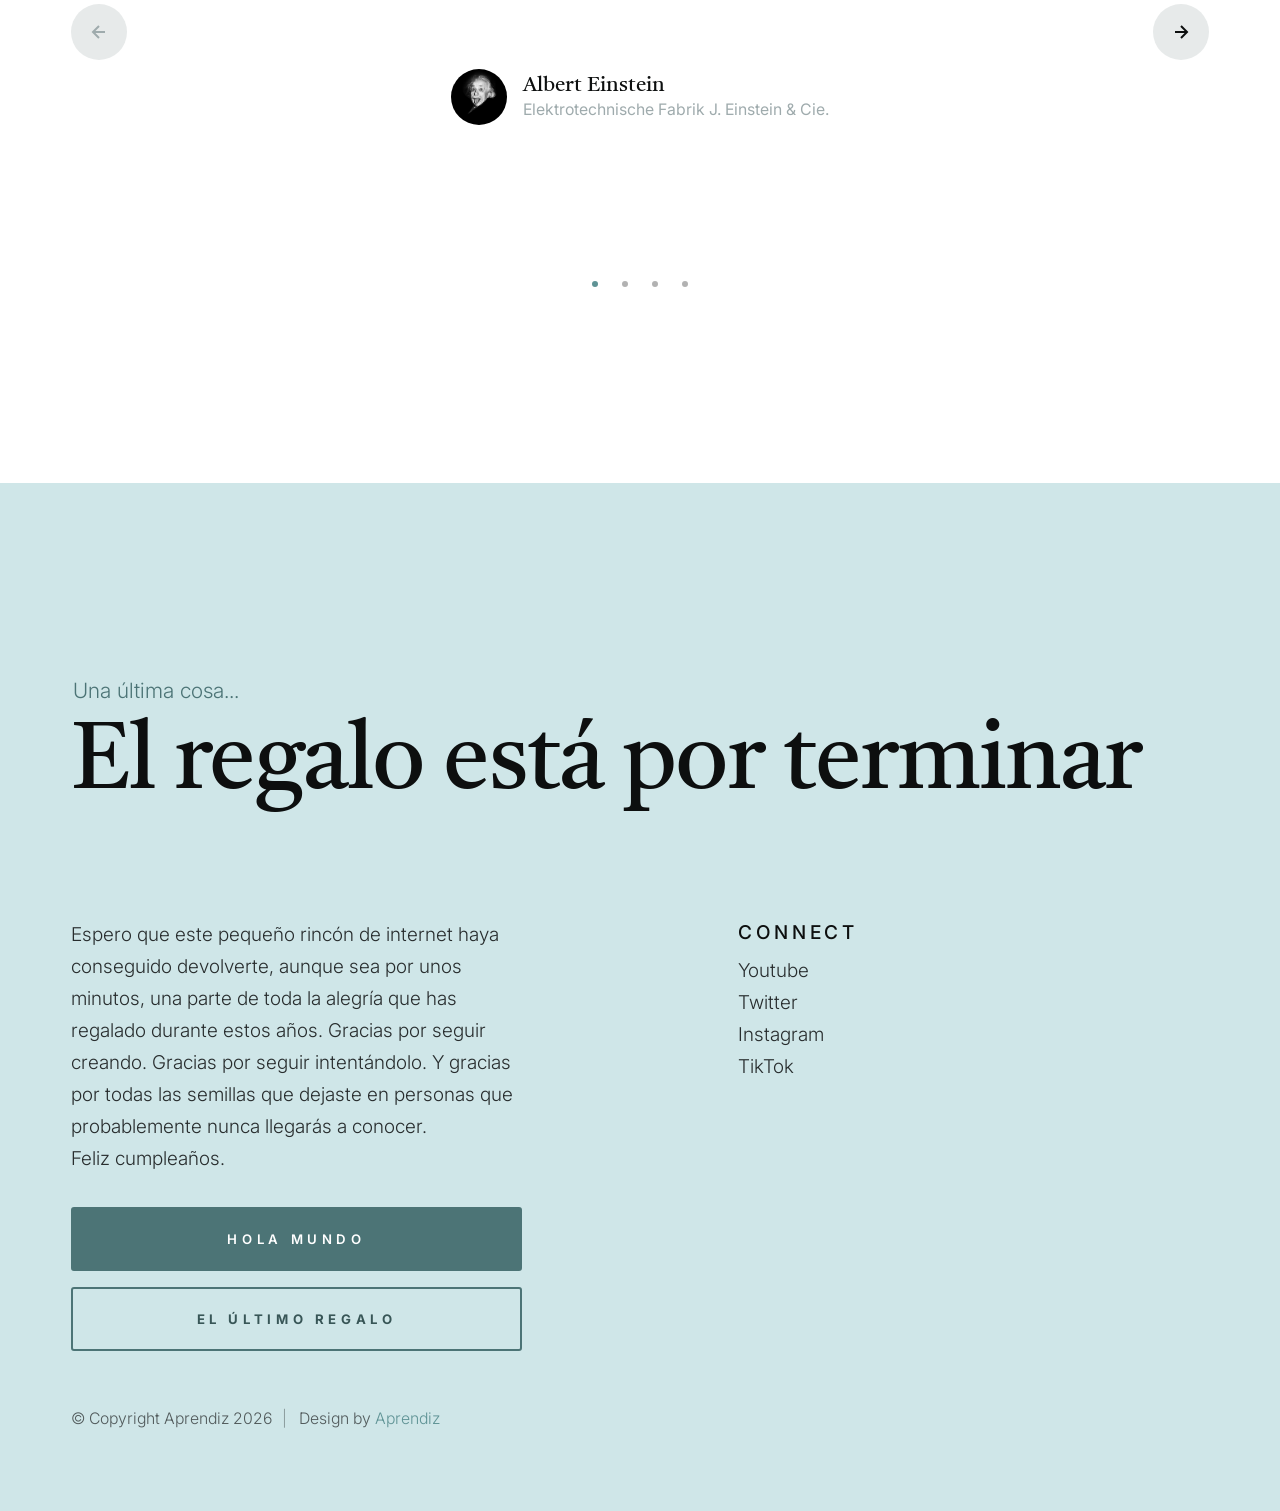
==== commit 3e1744ea: "upload" ====
--- a/index.html
+++ b/index.html
@@ -387,69 +387,63 @@
 
                             <div class="testimonial-slider__slide swiper-slide">
                                 <p>
-                                    A veces, los regalos más valiosos no se envuelven; simplemente llegan a nuestra vida
-                                    y la transforman. Gracias por compartir tu talento, tu esfuerzo y tu forma de ver el
-                                    mundo. Ojalá este nuevo año te devuelva, multiplicada, toda la alegría, inspiración
-                                    y esperanza que has sembrado en tantas personas. Feliz cumpleaños.
+                                    "La imaginación nos permite descubrir mundos que aún no existen. Espero que nunca
+                                    pierdas la tuya. Feliz cumpleaños, Ilonka."
                                 </p>
                                 <div class="testimonial-slider__author">
                                     <img src="images/avatars/user-02.jpg" alt="Author image"
                                         class="testimonial-slider__avatar">
                                     <cite class="testimonial-slider__cite">
-                                        <strong>John Rockefeller</strong>
-                                        <span>Standard Oil Co.</span>
+                                        <strong>Albert Einstein</strong>
+                                        <span>Elektrotechnische Fabrik J. Einstein & Cie.</span>
                                     </cite>
                                 </div>
                             </div> <!-- end testimonial-slider__slide -->
 
                             <div class="testimonial-slider__slide swiper-slide">
                                 <p>
-                                    Dicen que el tiempo cambia a las personas, pero también revela quiénes nunca dejaron
-                                    de ser auténticos. Gracias por seguir creando, aprendiendo y compartiendo una parte
-                                    de ti con el mundo. Que este cumpleaños marque el inicio de un año lleno de
-                                    tranquilidad, nuevos sueños y momentos que te hagan tan feliz como tú has hecho a
-                                    muchas personas.
+                                    "Feliz cumpleaños, Ilonka. Disfruta el camino, celebra tus logros y nunca olvides lo
+                                    lejos que has llegado. Gracias por inspirar a tantas personas."
                                 </p>
                                 <div class="testimonial-slider__author">
                                     <img src="images/avatars/user-03.jpg" alt="Author image"
                                         class="testimonial-slider__avatar">
                                     <cite class="testimonial-slider__cite">
-                                        <strong>Andrew Carnegie</strong>
-                                        <span>Carnegie Steel Co.</span>
+                                        <strong>Pedro Pascal</strong>
+                                        <span>Actor</span>
                                     </cite>
                                 </div>
                             </div> <!-- end testimonial-slider__slide -->
 
                             <div class="testimonial-slider__slide swiper-slide">
                                 <p>
-                                    Cada paso que has dado te ha traído hasta aquí, y eso merece celebrarse. No solo por
-                                    todo lo que has logrado, sino por la persona en la que te has convertido durante el
-                                    camino. Espero que nunca te falten motivos para sonreír, personas con quienes
-                                    compartirlos y sueños que sigan despertando esa chispa que te hace seguir adelante.
+                                    "El conocimiento, como la bondad, crece cuando se comparte. Gracias por compartir
+                                    una parte de ti con el mundo. Que este nuevo año te regale la misma luz e
+                                    inspiración que, sin darte cuenta, has ofrecido a tantas personas. Feliz cumpleaños,
+                                    Ilonka."
                                 </p>
                                 <div class="testimonial-slider__author">
                                     <img src="images/avatars/user-01.jpg" alt="Author image"
                                         class="testimonial-slider__avatar">
                                     <cite class="testimonial-slider__cite">
-                                        <strong>John Morgan</strong>
-                                        <span>JP Morgan & Co.</span>
+                                        <strong>Marie Curie</strong>
+                                        <span>Skłodowska-Curie, M (1910)</span>
                                     </cite>
                                 </div>
                             </div> <!-- end testimonial-slider__slide -->
 
                             <div class="testimonial-slider__slide swiper-slide">
                                 <p>
-                                    Hay personas que dejan recuerdos, y otras que dejan huellas. Sin buscarlo, has
-                                    logrado ambas cosas. Gracias por inspirar, acompañar y demostrar que la pasión por
-                                    lo que uno ama puede llegar mucho más lejos de lo que imagina. Que este nuevo año
-                                    esté lleno de paz, risas sinceras y nuevas historias por crear.
+                                    "Hay personas que pasan por el mundo, y otras que dejan primavera donde estuvieron.
+                                    Que este nuevo año te encuentre rodeada del mismo cariño que has sembrado en los
+                                    demás. Feliz cumpleaños, Ilonka."
                                 </p>
                                 <div class="testimonial-slider__author">
                                     <img src="images/avatars/user-05.jpg" alt="Author image"
                                         class="testimonial-slider__avatar">
                                     <cite class="testimonial-slider__cite">
-                                        <strong>Henry Ford</strong>
-                                        <span>Ford Motor Co.</span>
+                                        <strong>Gabriela Mistral</strong>
+                                        <span>Sonetos de la muerte (1915)</span>
                                     </cite>
                                 </div>
                             </div> <!-- end testimonial-slider__slide -->
@@ -514,8 +508,10 @@
                     </p>
 
                     <div class="s-footer__buttons">
-                        <a href="https://discord.gg/dZhxJ9JcUB" class="btn btn--primary u-fullwidth" target="_blank">Hola Mundo</a>
-                        <a href="https://www.youtube.com/watch?v=4yXkJqGC0UQ" class="btn btn--stroke u-fullwidth" target="_blank">El último regalo</a>
+                        <a href="https://discord.gg/dZhxJ9JcUB" class="btn btn--primary u-fullwidth"
+                            target="_blank">Hola Mundo</a>
+                        <a href="https://www.youtube.com/watch?v=4yXkJqGC0UQ" class="btn btn--stroke u-fullwidth"
+                            target="_blank">El último regalo</a>
                     </div>
                 </div>
 
--- a/css/vendor.css
+++ b/css/vendor.css
@@ -0,0 +1,1687 @@
+/* ===================================================================
+ * Augustine Third-party Stylesheets
+ * Template Ver. 1.0.0
+ * 03-16-2022
+ * -------------------------------------------------------------------
+ *
+ * TOC:
+ * # PrismJS 
+ * # Swiper
+ * # PhotoSwipe Main CSS
+ * # PhotoSwipe Skin
+ *
+ * ------------------------------------------------------------------- */
+
+
+/* ===================================================================
+ * # PrismJS 1.20.0
+ *   https://prismjs.com/download.html#themes=prism-okaidia&languages=markup+css+clike+javascript+markup-templating+php 
+ *   
+ *   okaidia theme for JavaScript, CSS and HTML
+ *   Loosely based on Monokai textmate theme by http://www.monokai.nl/
+ *   @author ocodia
+ * ------------------------------------------------------------------- */
+code[class*="language-"],
+pre[class*="language-"] {
+    color           : #f8f8f2;
+    background      : none;
+    text-shadow     : 0 1px rgba(0, 0, 0, 0.3);
+    font-family     : var(--font-mono);
+    font-size       : calc(var(--text-size) * 0.9444);
+    text-align      : left;
+    white-space     : pre;
+    word-spacing    : normal;
+    word-break      : normal;
+    word-wrap       : normal;
+    line-height     : var(--vspace-1);
+    -moz-tab-size   : 4;
+    -o-tab-size     : 4;
+    tab-size        : 4;
+    -webkit-hyphens : none;
+    -moz-hyphens    : none;
+    -ms-hyphens     : none;
+    hyphens         : none;
+}
+
+/* Code blocks */
+pre[class*="language-"] {
+    padding  : var(--vspace-0_5) 0 var(--vspace-1);
+    margin   : var(--vspace-1) 0;
+    overflow : auto;
+}
+
+:not(pre)>code[class*="language-"],
+pre[class*="language-"] {
+    background : #272822;
+}
+
+/* Inline code */
+:not(pre)>code[class*="language-"] {
+    padding     : .1em;
+    white-space : normal;
+}
+
+.token.comment,
+.token.prolog,
+.token.doctype,
+.token.cdata {
+    color : slategray;
+}
+
+.token.punctuation {
+    color : #f8f8f2;
+}
+
+.token.namespace {
+    opacity : .7;
+}
+
+.token.property,
+.token.tag,
+.token.constant,
+.token.symbol,
+.token.deleted {
+    color : #f92672;
+}
+
+.token.boolean,
+.token.number {
+    color : #ae81ff;
+}
+
+.token.selector,
+.token.attr-name,
+.token.string,
+.token.char,
+.token.builtin,
+.token.inserted {
+    color : #a6e22e;
+}
+
+.token.operator,
+.token.entity,
+.token.url,
+.language-css .token.string,
+.style .token.string,
+.token.variable {
+    color : #f8f8f2;
+}
+
+.token.atrule,
+.token.attr-value,
+.token.function,
+.token.class-name {
+    color : #e6db74;
+}
+
+.token.keyword {
+    color : #66d9ef;
+}
+
+.token.regex,
+.token.important {
+    color : #fd971f;
+}
+
+.token.important,
+.token.bold {
+    font-weight : bold;
+}
+
+.token.italic {
+    font-style : italic;
+}
+
+.token.entity {
+    cursor : help;
+}
+
+
+
+/* ===================================================================
+ * # Swiper 8.0.6
+ * Most modern mobile touch slider and framework with hardware accelerated transitions
+ * https://swiperjs.com
+ *
+ * Copyright 2014-2022 Vladimir Kharlampidi
+ *
+ * Released under the MIT License
+ *
+ * Released on: February 14, 2022
+ * ------------------------------------------------------------------- */
+@font-face {
+    font-family : 'swiper-icons';
+    src         : url("data:application/font-woff;charset=utf-8;base64, [base64]//wADZ2x5ZgAAAywAAADMAAAD2MHtryVoZWFkAAABbAAAADAAAAA2E2+eoWhoZWEAAAGcAAAAHwAAACQC9gDzaG10eAAAAigAAAAZAAAArgJkABFsb2NhAAAC0AAAAFoAAABaFQAUGG1heHAAAAG8AAAAHwAAACAAcABAbmFtZQAAA/gAAAE5AAACXvFdBwlwb3N0AAAFNAAAAGIAAACE5s74hXjaY2BkYGAAYpf5Hu/j+W2+MnAzMYDAzaX6QjD6/4//Bxj5GA8AuRwMYGkAPywL13jaY2BkYGA88P8Agx4j+/8fQDYfA1AEBWgDAIB2BOoAeNpjYGRgYNBh4GdgYgABEMnIABJzYNADCQAACWgAsQB42mNgYfzCOIGBlYGB0YcxjYGBwR1Kf2WQZGhhYGBiYGVmgAFGBiQQkOaawtDAoMBQxXjg/wEGPcYDDA4wNUA2CCgwsAAAO4EL6gAAeNpj2M0gyAACqxgGNWBkZ2D4/wMA+xkDdgAAAHjaY2BgYGaAYBkGRgYQiAHyGMF8FgYHIM3DwMHABGQrMOgyWDLEM1T9/w8UBfEMgLzE////P/5//f/V/xv+r4eaAAeMbAxwIUYmIMHEgKYAYjUcsDAwsLKxc3BycfPw8jEQA/[base64]/uznmfPFBNODM2K7MTQ45YEAZqGP81AmGGcF3iPqOop0r1SPTaTbVkfUe4HXj97wYE+yNwWYxwWu4v1ugWHgo3S1XdZEVqWM7ET0cfnLGxWfkgR42o2PvWrDMBSFj/IHLaF0zKjRgdiVMwScNRAoWUoH78Y2icB/yIY09An6AH2Bdu/UB+yxopYshQiEvnvu0dURgDt8QeC8PDw7Fpji3fEA4z/PEJ6YOB5hKh4dj3EvXhxPqH/SKUY3rJ7srZ4FZnh1PMAtPhwP6fl2PMJMPDgeQ4rY8YT6Gzao0eAEA409DuggmTnFnOcSCiEiLMgxCiTI6Cq5DZUd3Qmp10vO0LaLTd2cjN4fOumlc7lUYbSQcZFkutRG7g6JKZKy0RmdLY680CDnEJ+UMkpFFe1RN7nxdVpXrC4aTtnaurOnYercZg2YVmLN/d/gczfEimrE/fs/bOuq29Zmn8tloORaXgZgGa78yO9/cnXm2BpaGvq25Dv9S4E9+5SIc9PqupJKhYFSSl47+Qcr1mYNAAAAeNptw0cKwkAAAMDZJA8Q7OUJvkLsPfZ6zFVERPy8qHh2YER+3i/BP83vIBLLySsoKimrqKqpa2hp6+jq6RsYGhmbmJqZSy0sraxtbO3sHRydnEMU4uR6yx7JJXveP7WrDycAAAAAAAH//wACeNpjYGRgYOABYhkgZgJCZgZNBkYGLQZtIJsFLMYAAAw3ALgAeNolizEKgDAQBCchRbC2sFER0YD6qVQiBCv/H9ezGI6Z5XBAw8CBK/m5iQQVauVbXLnOrMZv2oLdKFa8Pjuru2hJzGabmOSLzNMzvutpB3N42mNgZGBg4GKQYzBhYMxJLMlj4GBgAYow/P/PAJJhLM6sSoWKfWCAAwDAjgbRAAB42mNgYGBkAIIbCZo5IPrmUn0hGA0AO8EFTQAA");
+    font-weight : 400;
+    font-style  : normal;
+}
+
+:root {
+    --swiper-theme-color : #007aff;
+}
+
+.swiper {
+    margin-left  : auto;
+    margin-right : auto;
+    position     : relative;
+    overflow     : hidden;
+    list-style   : none;
+    padding      : 0;
+    /* Fix of Webkit flickering */
+    z-index      : 1;
+}
+
+.swiper-vertical>.swiper-wrapper {
+    flex-direction : column;
+}
+
+.swiper-wrapper {
+    position            : relative;
+    width               : 100%;
+    height              : 100%;
+    z-index             : 1;
+    display             : flex;
+    transition-property : transform;
+    box-sizing          : content-box;
+}
+
+.swiper-android .swiper-slide,
+.swiper-wrapper {
+    transform : translate3d(0px, 0, 0);
+}
+
+.swiper-pointer-events {
+    touch-action : pan-y;
+}
+
+.swiper-pointer-events.swiper-vertical {
+    touch-action : pan-x;
+}
+
+.swiper-slide {
+    flex-shrink         : 0;
+    width               : 100%;
+    height              : 100%;
+    position            : relative;
+    transition-property : transform;
+}
+
+.swiper-slide-invisible-blank {
+    visibility : hidden;
+}
+
+/* Auto Height */
+.swiper-autoheight,
+.swiper-autoheight .swiper-slide {
+    height : auto;
+}
+
+.swiper-autoheight .swiper-wrapper {
+    align-items         : flex-start;
+    transition-property : transform, height;
+}
+
+.swiper-backface-hidden .swiper-slide {
+    transform                   : translateZ(0);
+    -webkit-backface-visibility : hidden;
+    backface-visibility         : hidden;
+}
+
+/* 3D Effects */
+.swiper-3d,
+.swiper-3d.swiper-css-mode .swiper-wrapper {
+    perspective : 1200px;
+}
+
+.swiper-3d .swiper-wrapper,
+.swiper-3d .swiper-slide,
+.swiper-3d .swiper-slide-shadow,
+.swiper-3d .swiper-slide-shadow-left,
+.swiper-3d .swiper-slide-shadow-right,
+.swiper-3d .swiper-slide-shadow-top,
+.swiper-3d .swiper-slide-shadow-bottom,
+.swiper-3d .swiper-cube-shadow {
+    transform-style : preserve-3d;
+}
+
+.swiper-3d .swiper-slide-shadow,
+.swiper-3d .swiper-slide-shadow-left,
+.swiper-3d .swiper-slide-shadow-right,
+.swiper-3d .swiper-slide-shadow-top,
+.swiper-3d .swiper-slide-shadow-bottom {
+    position       : absolute;
+    left           : 0;
+    top            : 0;
+    width          : 100%;
+    height         : 100%;
+    pointer-events : none;
+    z-index        : 10;
+}
+
+.swiper-3d .swiper-slide-shadow {
+    background : rgba(0, 0, 0, 0.15);
+}
+
+.swiper-3d .swiper-slide-shadow-left {
+    background-image : linear-gradient(to left, rgba(0, 0, 0, 0.5), rgba(0, 0, 0, 0));
+}
+
+.swiper-3d .swiper-slide-shadow-right {
+    background-image : linear-gradient(to right, rgba(0, 0, 0, 0.5), rgba(0, 0, 0, 0));
+}
+
+.swiper-3d .swiper-slide-shadow-top {
+    background-image : linear-gradient(to top, rgba(0, 0, 0, 0.5), rgba(0, 0, 0, 0));
+}
+
+.swiper-3d .swiper-slide-shadow-bottom {
+    background-image : linear-gradient(to bottom, rgba(0, 0, 0, 0.5), rgba(0, 0, 0, 0));
+}
+
+/* CSS Mode */
+.swiper-css-mode>.swiper-wrapper {
+    overflow           : auto;
+    scrollbar-width    : none;
+    /* For Firefox */
+    -ms-overflow-style : none;
+    /* For Internet Explorer and Edge */
+}
+
+.swiper-css-mode>.swiper-wrapper::-webkit-scrollbar {
+    display : none;
+}
+
+.swiper-css-mode>.swiper-wrapper>.swiper-slide {
+    scroll-snap-align : start start;
+}
+
+.swiper-horizontal.swiper-css-mode>.swiper-wrapper {
+    scroll-snap-type : x mandatory;
+}
+
+.swiper-vertical.swiper-css-mode>.swiper-wrapper {
+    scroll-snap-type : y mandatory;
+}
+
+.swiper-centered>.swiper-wrapper::before {
+    content     : '';
+    flex-shrink : 0;
+    order       : 9999;
+}
+
+.swiper-centered.swiper-horizontal>.swiper-wrapper>.swiper-slide:first-child {
+    margin-inline-start : var(--swiper-centered-offset-before);
+}
+
+.swiper-centered.swiper-horizontal>.swiper-wrapper::before {
+    height     : 100%;
+    min-height : 1px;
+    width      : var(--swiper-centered-offset-after);
+}
+
+.swiper-centered.swiper-vertical>.swiper-wrapper>.swiper-slide:first-child {
+    margin-block-start : var(--swiper-centered-offset-before);
+}
+
+.swiper-centered.swiper-vertical>.swiper-wrapper::before {
+    width     : 100%;
+    min-width : 1px;
+    height    : var(--swiper-centered-offset-after);
+}
+
+.swiper-centered>.swiper-wrapper>.swiper-slide {
+    scroll-snap-align : center center;
+}
+
+.swiper-virtual .swiper-slide {
+    -webkit-backface-visibility : hidden;
+    backface-visibility         : hidden;
+    transform                   : translateZ(0);
+}
+
+.swiper-virtual.swiper-css-mode .swiper-wrapper::after {
+    content        : '';
+    position       : absolute;
+    left           : 0;
+    top            : 0;
+    pointer-events : none;
+}
+
+.swiper-virtual.swiper-css-mode.swiper-horizontal .swiper-wrapper::after {
+    height : 1px;
+    width  : var(--swiper-virtual-size);
+}
+
+.swiper-virtual.swiper-css-mode.swiper-vertical .swiper-wrapper::after {
+    width  : 1px;
+    height : var(--swiper-virtual-size);
+}
+
+:root {
+    --swiper-navigation-size  : 44px;
+    /*
+  --swiper-navigation-color   : var(--swiper-theme-color);
+  */
+}
+
+.swiper-button-prev,
+.swiper-button-next {
+    position        : absolute;
+    top             : 50%;
+    width           : calc(var(--swiper-navigation-size) / 44 * 27);
+    height          : var(--swiper-navigation-size);
+    margin-top      : calc(0px - (var(--swiper-navigation-size) / 2));
+    z-index         : 10;
+    cursor          : pointer;
+    display         : flex;
+    align-items     : center;
+    justify-content : center;
+    color           : var(--swiper-navigation-color, var(--swiper-theme-color));
+}
+
+.swiper-button-prev.swiper-button-disabled,
+.swiper-button-next.swiper-button-disabled {
+    opacity        : 0.35;
+    cursor         : auto;
+    pointer-events : none;
+}
+
+.swiper-button-prev:after,
+.swiper-button-next:after {
+    font-family    : swiper-icons;
+    font-size      : var(--swiper-navigation-size);
+    text-transform : none !important;
+    letter-spacing : 0;
+    text-transform : none;
+    font-variant   : initial;
+    line-height    : 1;
+}
+
+.swiper-button-prev,
+.swiper-rtl .swiper-button-next {
+    left  : 10px;
+    right : auto;
+}
+
+.swiper-button-prev:after,
+.swiper-rtl .swiper-button-next:after {
+    content : 'prev';
+}
+
+.swiper-button-next,
+.swiper-rtl .swiper-button-prev {
+    right : 10px;
+    left  : auto;
+}
+
+.swiper-button-next:after,
+.swiper-rtl .swiper-button-prev:after {
+    content : 'next';
+}
+
+.swiper-button-lock {
+    display : none;
+}
+
+/* Variables de Swiper (comentadas) moved out of empty :root block */
+
+.swiper-pagination {
+    position   : absolute;
+    text-align : center;
+    transition : 300ms opacity;
+    transform  : translate3d(0, 0, 0);
+    z-index    : 10;
+}
+
+.swiper-pagination.swiper-pagination-hidden {
+    opacity : 0;
+}
+
+/* Common Styles */
+.swiper-pagination-fraction,
+.swiper-pagination-custom,
+.swiper-horizontal>.swiper-pagination-bullets,
+.swiper-pagination-bullets.swiper-pagination-horizontal {
+    bottom : 10px;
+    left   : 0;
+    width  : 100%;
+}
+
+/* Bullets */
+.swiper-pagination-bullets-dynamic {
+    overflow  : hidden;
+    font-size : 0;
+}
+
+.swiper-pagination-bullets-dynamic .swiper-pagination-bullet {
+    transform : scale(0.33);
+    position  : relative;
+}
+
+.swiper-pagination-bullets-dynamic .swiper-pagination-bullet-active {
+    transform : scale(1);
+}
+
+.swiper-pagination-bullets-dynamic .swiper-pagination-bullet-active-main {
+    transform : scale(1);
+}
+
+.swiper-pagination-bullets-dynamic .swiper-pagination-bullet-active-prev {
+    transform : scale(0.66);
+}
+
+.swiper-pagination-bullets-dynamic .swiper-pagination-bullet-active-prev-prev {
+    transform : scale(0.33);
+}
+
+.swiper-pagination-bullets-dynamic .swiper-pagination-bullet-active-next {
+    transform : scale(0.66);
+}
+
+.swiper-pagination-bullets-dynamic .swiper-pagination-bullet-active-next-next {
+    transform : scale(0.33);
+}
+
+.swiper-pagination-bullet {
+    width         : var(--swiper-pagination-bullet-width, var(--swiper-pagination-bullet-size, 8px));
+    height        : var(--swiper-pagination-bullet-height, var(--swiper-pagination-bullet-size, 8px));
+    display       : inline-block;
+    border-radius : 50%;
+    background    : var(--swiper-pagination-bullet-inactive-color, #000);
+    opacity       : var(--swiper-pagination-bullet-inactive-opacity, 0.2);
+}
+
+button.swiper-pagination-bullet {
+    border             : none;
+    margin             : 0;
+    padding            : 0;
+    box-shadow         : none;
+    -webkit-appearance : none;
+    appearance         : none;
+}
+
+.swiper-pagination-clickable .swiper-pagination-bullet {
+    cursor : pointer;
+}
+
+.swiper-pagination-bullet:only-child {
+    display : none !important;
+}
+
+.swiper-pagination-bullet-active {
+    opacity    : var(--swiper-pagination-bullet-opacity, 1);
+    background : var(--swiper-pagination-color, var(--swiper-theme-color));
+}
+
+.swiper-vertical>.swiper-pagination-bullets,
+.swiper-pagination-vertical.swiper-pagination-bullets {
+    right     : 10px;
+    top       : 50%;
+    transform : translate3d(0px, -50%, 0);
+}
+
+.swiper-vertical>.swiper-pagination-bullets .swiper-pagination-bullet,
+.swiper-pagination-vertical.swiper-pagination-bullets .swiper-pagination-bullet {
+    margin  : var(--swiper-pagination-bullet-vertical-gap, 6px) 0;
+    display : block;
+}
+
+.swiper-vertical>.swiper-pagination-bullets.swiper-pagination-bullets-dynamic,
+.swiper-pagination-vertical.swiper-pagination-bullets.swiper-pagination-bullets-dynamic {
+    top       : 50%;
+    transform : translateY(-50%);
+    width     : 8px;
+}
+
+.swiper-vertical>.swiper-pagination-bullets.swiper-pagination-bullets-dynamic .swiper-pagination-bullet,
+.swiper-pagination-vertical.swiper-pagination-bullets.swiper-pagination-bullets-dynamic .swiper-pagination-bullet {
+    display    : inline-block;
+    transition : 200ms transform, 200ms top;
+}
+
+.swiper-horizontal>.swiper-pagination-bullets .swiper-pagination-bullet,
+.swiper-pagination-horizontal.swiper-pagination-bullets .swiper-pagination-bullet {
+    margin : 0 var(--swiper-pagination-bullet-horizontal-gap, 4px);
+}
+
+.swiper-horizontal>.swiper-pagination-bullets.swiper-pagination-bullets-dynamic,
+.swiper-pagination-horizontal.swiper-pagination-bullets.swiper-pagination-bullets-dynamic {
+    left        : 50%;
+    transform   : translateX(-50%);
+    white-space : nowrap;
+}
+
+.swiper-horizontal>.swiper-pagination-bullets.swiper-pagination-bullets-dynamic .swiper-pagination-bullet,
+.swiper-pagination-horizontal.swiper-pagination-bullets.swiper-pagination-bullets-dynamic .swiper-pagination-bullet {
+    transition : 200ms transform, 200ms left;
+}
+
+.swiper-horizontal.swiper-rtl>.swiper-pagination-bullets-dynamic .swiper-pagination-bullet {
+    transition : 200ms transform, 200ms right;
+}
+
+/* Progress */
+.swiper-pagination-progressbar {
+    background : rgba(0, 0, 0, 0.25);
+    position   : absolute;
+}
+
+.swiper-pagination-progressbar .swiper-pagination-progressbar-fill {
+    background       : var(--swiper-pagination-color, var(--swiper-theme-color));
+    position         : absolute;
+    left             : 0;
+    top              : 0;
+    width            : 100%;
+    height           : 100%;
+    transform        : scale(0);
+    transform-origin : left top;
+}
+
+.swiper-rtl .swiper-pagination-progressbar .swiper-pagination-progressbar-fill {
+    transform-origin : right top;
+}
+
+.swiper-horizontal>.swiper-pagination-progressbar,
+.swiper-pagination-progressbar.swiper-pagination-horizontal,
+.swiper-vertical>.swiper-pagination-progressbar.swiper-pagination-progressbar-opposite,
+.swiper-pagination-progressbar.swiper-pagination-vertical.swiper-pagination-progressbar-opposite {
+    width  : 100%;
+    height : 4px;
+    left   : 0;
+    top    : 0;
+}
+
+.swiper-vertical>.swiper-pagination-progressbar,
+.swiper-pagination-progressbar.swiper-pagination-vertical,
+.swiper-horizontal>.swiper-pagination-progressbar.swiper-pagination-progressbar-opposite,
+.swiper-pagination-progressbar.swiper-pagination-horizontal.swiper-pagination-progressbar-opposite {
+    width  : 4px;
+    height : 100%;
+    left   : 0;
+    top    : 0;
+}
+
+.swiper-pagination-lock {
+    display : none;
+}
+
+/* Scrollbar */
+.swiper-scrollbar {
+    border-radius    : 10px;
+    position         : relative;
+    -ms-touch-action : none;
+    touch-action     : none;
+    background       : rgba(0, 0, 0, 0.1);
+}
+
+.swiper-horizontal>.swiper-scrollbar {
+    position : absolute;
+    left     : 1%;
+    bottom   : 3px;
+    z-index  : 50;
+    height   : 5px;
+    width    : 98%;
+}
+
+.swiper-vertical>.swiper-scrollbar {
+    position : absolute;
+    right    : 3px;
+    top      : 1%;
+    z-index  : 50;
+    width    : 5px;
+    height   : 98%;
+}
+
+.swiper-scrollbar-drag {
+    height        : 100%;
+    width         : 100%;
+    position      : relative;
+    background    : rgba(0, 0, 0, 0.5);
+    border-radius : 10px;
+    left          : 0;
+    top           : 0;
+}
+
+.swiper-scrollbar-cursor-drag {
+    cursor : move;
+}
+
+.swiper-scrollbar-lock {
+    display : none;
+}
+
+.swiper-zoom-container {
+    width           : 100%;
+    height          : 100%;
+    display         : flex;
+    justify-content : center;
+    align-items     : center;
+    text-align      : center;
+}
+
+.swiper-zoom-container>img,
+.swiper-zoom-container>svg,
+.swiper-zoom-container>canvas {
+    max-width  : 100%;
+    max-height : 100%;
+    object-fit : contain;
+}
+
+.swiper-slide-zoomed {
+    cursor : move;
+}
+
+/* Preloader
+     --swiper-preloader-color: var(--swiper-theme-color);
+     (comentada) */
+
+.swiper-lazy-preloader {
+    width            : 42px;
+    height           : 42px;
+    position         : absolute;
+    left             : 50%;
+    top              : 50%;
+    margin-left      : -21px;
+    margin-top       : -21px;
+    z-index          : 10;
+    transform-origin : 50%;
+    box-sizing       : border-box;
+    border           : 4px solid var(--swiper-preloader-color, var(--swiper-theme-color));
+    border-radius    : 50%;
+    border-top-color : transparent;
+}
+
+.swiper-slide-visible .swiper-lazy-preloader {
+    animation : swiper-preloader-spin 1s infinite linear;
+}
+
+.swiper-lazy-preloader-white {
+    --swiper-preloader-color : #fff;
+}
+
+.swiper-lazy-preloader-black {
+    --swiper-preloader-color : #000;
+}
+
+@keyframes swiper-preloader-spin {
+    100% {
+        transform : rotate(360deg);
+    }
+}
+
+/* a11y */
+.swiper .swiper-notification {
+    position       : absolute;
+    left           : 0;
+    top            : 0;
+    pointer-events : none;
+    opacity        : 0;
+    z-index        : -1000;
+}
+
+.swiper-free-mode>.swiper-wrapper {
+    transition-timing-function : ease-out;
+    margin                     : 0 auto;
+}
+
+.swiper-grid>.swiper-wrapper {
+    flex-wrap : wrap;
+}
+
+.swiper-grid-column>.swiper-wrapper {
+    flex-wrap      : wrap;
+    flex-direction : column;
+}
+
+.swiper-fade.swiper-free-mode .swiper-slide {
+    transition-timing-function : ease-out;
+}
+
+.swiper-fade .swiper-slide {
+    pointer-events      : none;
+    transition-property : opacity;
+}
+
+.swiper-fade .swiper-slide .swiper-slide {
+    pointer-events : none;
+}
+
+.swiper-fade .swiper-slide-active,
+.swiper-fade .swiper-slide-active .swiper-slide-active {
+    pointer-events : auto;
+}
+
+.swiper-cube {
+    overflow : visible;
+}
+
+.swiper-cube .swiper-slide {
+    pointer-events              : none;
+    -webkit-backface-visibility : hidden;
+    backface-visibility         : hidden;
+    z-index                     : 1;
+    visibility                  : hidden;
+    transform-origin            : 0 0;
+    width                       : 100%;
+    height                      : 100%;
+}
+
+.swiper-cube .swiper-slide .swiper-slide {
+    pointer-events : none;
+}
+
+.swiper-cube.swiper-rtl .swiper-slide {
+    transform-origin : 100% 0;
+}
+
+.swiper-cube .swiper-slide-active,
+.swiper-cube .swiper-slide-active .swiper-slide-active {
+    pointer-events : auto;
+}
+
+.swiper-cube .swiper-slide-active,
+.swiper-cube .swiper-slide-next,
+.swiper-cube .swiper-slide-prev,
+.swiper-cube .swiper-slide-next+.swiper-slide {
+    pointer-events : auto;
+    visibility     : visible;
+}
+
+.swiper-cube .swiper-slide-shadow-top,
+.swiper-cube .swiper-slide-shadow-bottom,
+.swiper-cube .swiper-slide-shadow-left,
+.swiper-cube .swiper-slide-shadow-right {
+    z-index                     : 0;
+    -webkit-backface-visibility : hidden;
+    backface-visibility         : hidden;
+}
+
+.swiper-cube .swiper-cube-shadow {
+    position : absolute;
+    left     : 0;
+    bottom   : 0px;
+    width    : 100%;
+    height   : 100%;
+    opacity  : 0.6;
+    z-index  : 0;
+}
+
+.swiper-cube .swiper-cube-shadow:before {
+    content    : '';
+    background : #000;
+    position   : absolute;
+    left       : 0;
+    top        : 0;
+    bottom     : 0;
+    right      : 0;
+    filter     : blur(50px);
+}
+
+.swiper-flip {
+    overflow : visible;
+}
+
+.swiper-flip .swiper-slide {
+    pointer-events              : none;
+    -webkit-backface-visibility : hidden;
+    backface-visibility         : hidden;
+    z-index                     : 1;
+}
+
+.swiper-flip .swiper-slide .swiper-slide {
+    pointer-events : none;
+}
+
+.swiper-flip .swiper-slide-active,
+.swiper-flip .swiper-slide-active .swiper-slide-active {
+    pointer-events : auto;
+}
+
+.swiper-flip .swiper-slide-shadow-top,
+.swiper-flip .swiper-slide-shadow-bottom,
+.swiper-flip .swiper-slide-shadow-left,
+.swiper-flip .swiper-slide-shadow-right {
+    z-index                     : 0;
+    -webkit-backface-visibility : hidden;
+    backface-visibility         : hidden;
+}
+
+.swiper-creative .swiper-slide {
+    -webkit-backface-visibility : hidden;
+    backface-visibility         : hidden;
+    overflow                    : hidden;
+    transition-property         : transform, opacity, height;
+}
+
+.swiper-cards {
+    overflow : visible;
+}
+
+.swiper-cards .swiper-slide {
+    transform-origin            : center bottom;
+    -webkit-backface-visibility : hidden;
+    backface-visibility         : hidden;
+    overflow                    : hidden;
+}
+
+
+
+/* ===================================================================
+ * # PhotoSwipe Main CSS by Dmitry Semenov
+ *   photoswipe.com | MIT license 
+ *
+ * ------------------------------------------------------------------- */
+/*
+    Styles for basic PhotoSwipe functionality (sliding area, open/close transitions)
+*/
+
+/* pswp = photoswipe */
+.pswp {
+    display                     : none;
+    position                    : absolute;
+    width                       : 100%;
+    height                      : 100%;
+    left                        : 0;
+    top                         : 0;
+    overflow                    : hidden;
+    -ms-touch-action            : none;
+    touch-action                : none;
+    z-index                     : 1500;
+    -webkit-text-size-adjust    : 100%;
+    /* create separate layer, to avoid paint on window.onscroll in webkit/blink */
+    -webkit-backface-visibility : hidden;
+    backface-visibility         : hidden;
+    outline                     : none;
+}
+
+.pswp * {
+    -webkit-box-sizing : border-box;
+    box-sizing         : border-box;
+}
+
+.pswp img {
+    max-width : none;
+}
+
+/* style is added when JS option showHideOpacity is set to true */
+.pswp--animate_opacity {
+    /* 0.001, because opacity:0 doesn't trigger Paint action, which causes lag at start of transition */
+    opacity            : 0.001;
+    will-change        : opacity;
+    /* for open/close transition */
+    -webkit-transition : opacity 333ms cubic-bezier(0.4, 0, 0.22, 1);
+    transition         : opacity 333ms cubic-bezier(0.4, 0, 0.22, 1);
+}
+
+.pswp--open {
+    display : block;
+}
+
+.pswp--zoom-allowed .pswp__img {
+    /* autoprefixer: off */
+    cursor : -webkit-zoom-in;
+    cursor : -moz-zoom-in;
+    cursor : zoom-in;
+}
+
+.pswp--zoomed-in .pswp__img {
+    /* autoprefixer: off */
+    cursor : -webkit-grab;
+    cursor : -moz-grab;
+    cursor : grab;
+}
+
+.pswp--dragging .pswp__img {
+    /* autoprefixer: off */
+    cursor : -webkit-grabbing;
+    cursor : -moz-grabbing;
+    cursor : grabbing;
+}
+
+/*
+	Background is added as a separate element.
+	As animating opacity is much faster than animating rgba() background-color.
+*/
+.pswp__bg {
+    position                    : absolute;
+    left                        : 0;
+    top                         : 0;
+    width                       : 100%;
+    height                      : 100%;
+    background                  : #000;
+    opacity                     : 0;
+    -webkit-transform           : translateZ(0);
+    transform                   : translateZ(0);
+    -webkit-backface-visibility : hidden;
+    backface-visibility         : hidden;
+    will-change                 : opacity;
+}
+
+.pswp__scroll-wrap {
+    position : absolute;
+    left     : 0;
+    top      : 0;
+    width    : 100%;
+    height   : 100%;
+    overflow : hidden;
+}
+
+.pswp__container,
+.pswp__zoom-wrap {
+    -ms-touch-action : none;
+    touch-action     : none;
+    position         : absolute;
+    left             : 0;
+    right            : 0;
+    top              : 0;
+    bottom           : 0;
+}
+
+/* Prevent selection and tap highlights */
+.pswp__container,
+.pswp__img {
+    -webkit-user-select         : none;
+    -moz-user-select            : none;
+    -ms-user-select             : none;
+    user-select                 : none;
+    -webkit-tap-highlight-color : transparent;
+    -webkit-touch-callout       : none;
+}
+
+.pswp__zoom-wrap {
+    position                 : absolute;
+    width                    : 100%;
+    -webkit-transform-origin : left top;
+    -ms-transform-origin     : left top;
+    transform-origin         : left top;
+    /* for open/close transition */
+    -webkit-transition       : -webkit-transform 333ms cubic-bezier(0.4, 0, 0.22, 1);
+    transition               : transform 333ms cubic-bezier(0.4, 0, 0.22, 1);
+}
+
+.pswp__bg {
+    will-change        : opacity;
+    /* for open/close transition */
+    -webkit-transition : opacity 333ms cubic-bezier(0.4, 0, 0.22, 1);
+    transition         : opacity 333ms cubic-bezier(0.4, 0, 0.22, 1);
+}
+
+.pswp--animated-in .pswp__bg,
+.pswp--animated-in .pswp__zoom-wrap {
+    -webkit-transition : none;
+    transition         : none;
+}
+
+.pswp__container,
+.pswp__zoom-wrap {
+    -webkit-backface-visibility : hidden;
+    backface-visibility         : hidden;
+}
+
+.pswp__item {
+    position : absolute;
+    left     : 0;
+    right    : 0;
+    top      : 0;
+    bottom   : 0;
+    overflow : hidden;
+}
+
+.pswp__img {
+    position : absolute;
+    width    : auto;
+    height   : auto;
+    top      : 0;
+    left     : 0;
+}
+
+/*
+	stretched thumbnail or div placeholder element (see below)
+	style is added to avoid flickering in webkit/blink when layers overlap
+*/
+.pswp__img--placeholder {
+    -webkit-backface-visibility : hidden;
+    backface-visibility         : hidden;
+}
+
+/*
+	div element that matches size of large image
+	large image loads on top of it
+*/
+.pswp__img--placeholder--blank {
+    background : #222;
+}
+
+.pswp--ie .pswp__img {
+    width  : 100% !important;
+    height : auto !important;
+    left   : 0;
+    top    : 0;
+}
+
+/*
+	Error message appears when image is not loaded
+	(JS option errorMsg controls markup)
+*/
+.pswp__error-msg {
+    position    : absolute;
+    left        : 0;
+    top         : 50%;
+    width       : 100%;
+    text-align  : center;
+    font-size   : 14px;
+    line-height : 16px;
+    margin-top  : -8px;
+    color       : #CCC;
+}
+
+.pswp__error-msg a {
+    color           : #CCC;
+    text-decoration : underline;
+}
+
+
+/* ===================================================================
+ * # PhotoSwipe Skin
+ *
+ *
+ * ------------------------------------------------------------------- */
+/*
+    Contents:
+
+    1. Buttons
+    2. Share modal and links
+    3. Index indicator ("1 of X" counter)
+    4. Caption
+    5. Loading indicator
+    6. Additional styles (root element, top bar, idle state, hidden state, etc.)
+*/
+/* -------------------------------------------------------------------
+ * ## 1. buttons
+ * ------------------------------------------------------------------- */
+/* <button> css reset */
+.pswp__button {
+    width              : 44px;
+    height             : 44px;
+    line-height        : 1;
+    position           : relative;
+    background         : none;
+    cursor             : pointer;
+    overflow           : visible;
+    -webkit-appearance : none;
+    appearance         : none;
+    display            : block;
+    border             : 0;
+    padding            : 0;
+    margin             : 0;
+    float              : right;
+    opacity            : 0.6;
+    -webkit-transition : opacity 0.2s;
+    transition         : opacity 0.2s;
+    -webkit-box-shadow : none;
+    box-shadow         : none;
+}
+
+.pswp__button:focus,
+.pswp__button:hover {
+    opacity          : 1;
+    background-color : transparent;
+}
+
+.pswp__button:active {
+    outline : none;
+    opacity : 0.9;
+}
+
+.pswp__button::-moz-focus-inner {
+    padding : 0;
+    border  : 0;
+}
+
+/* 
+pswp__ui--over-close class it added when mouse is 
+over element that should close gallery 
+*/
+.pswp__ui--over-close .pswp__button--close {
+    opacity : 1;
+}
+
+.pswp__button,
+.pswp__button--arrow--left:before,
+.pswp__button--arrow--right:before {
+    background      : url(../images/photoswipe/default-skin.png) 0 0 no-repeat;
+    background-size : 264px 88px;
+    width           : 44px;
+    height          : 44px;
+}
+
+@media (-webkit-min-device-pixel-ratio: 1.1),
+(-webkit-min-device-pixel-ratio: 1.09375),
+(min-resolution: 105dpi),
+(min-resolution: 1.1dppx) {
+
+    /* Serve SVG sprite if browser supports SVG and resolution is more than 105dpi */
+    .pswp--svg .pswp__button,
+    .pswp--svg .pswp__button--arrow--left:before,
+    .pswp--svg .pswp__button--arrow--right:before {
+        background-image : url(images/photoswipe/default-skin.svg);
+    }
+
+    .pswp--svg .pswp__button--arrow--left,
+    .pswp--svg .pswp__button--arrow--right {
+        background : none;
+    }
+}
+
+.pswp__button--close {
+    background-position : 0 -44px;
+}
+
+.pswp__button--share {
+    background-position : -44px -44px;
+}
+
+.pswp__button--fs {
+    display : none;
+}
+
+.pswp--supports-fs .pswp__button--fs {
+    display : block;
+}
+
+.pswp--fs .pswp__button--fs {
+    background-position : -44px 0;
+}
+
+.pswp__button--zoom {
+    display             : none;
+    background-position : -88px 0;
+}
+
+.pswp--zoom-allowed .pswp__button--zoom {
+    display : block;
+}
+
+.pswp--zoomed-in .pswp__button--zoom {
+    background-position : -132px 0;
+}
+
+/* no arrows on touch screens */
+.pswp--touch .pswp__button--arrow--left,
+.pswp--touch .pswp__button--arrow--right {
+    visibility : hidden;
+}
+
+/*
+Arrow buttons hit area
+(icon is added to :before pseudo-element)
+*/
+.pswp__button--arrow--left,
+.pswp__button--arrow--right {
+    background : none;
+    top        : 50%;
+    margin-top : -22px;
+    width      : 30px;
+    height     : 32px;
+    position   : absolute;
+}
+
+.pswp__button--arrow--left {
+    left : 12px;
+}
+
+.pswp__button--arrow--right {
+    right : 12px;
+}
+
+.pswp__button--arrow--left:before,
+.pswp__button--arrow--right:before {
+    content          : '';
+    top              : 0;
+    background-color : rgba(0, 0, 0, 0.3);
+    height           : 30px;
+    width            : 32px;
+    position         : absolute;
+    border-radius    : 3px;
+}
+
+.pswp__button--arrow--left:before {
+    left                : 6px;
+    background-position : -138px -44px;
+}
+
+.pswp__button--arrow--right:before {
+    right               : 6px;
+    background-position : -94px -44px;
+}
+
+/* -------------------------------------------------------------------
+ * ## 2. Share modal/popup and links
+ * ------------------------------------------------------------------- */
+.pswp__counter,
+.pswp__share-modal {
+    -webkit-user-select : none;
+    -moz-user-select    : none;
+    -ms-user-select     : none;
+    user-select         : none;
+}
+
+.pswp__share-modal {
+    display                     : block;
+    background                  : rgba(0, 0, 0, 0.5);
+    width                       : 100%;
+    height                      : 100%;
+    top                         : 0;
+    left                        : 0;
+    padding                     : 10px;
+    position                    : absolute;
+    z-index                     : 1600;
+    opacity                     : 0;
+    -webkit-transition          : opacity 0.25s ease-out;
+    transition                  : opacity 0.25s ease-out;
+    -webkit-backface-visibility : hidden;
+    backface-visibility         : hidden;
+    will-change                 : opacity;
+}
+
+.pswp__share-modal--hidden {
+    display : none;
+}
+
+.pswp__share-tooltip {
+    z-index                     : 1620;
+    position                    : absolute;
+    background                  : #FFF;
+    top                         : 56px;
+    border-radius               : 3px;
+    display                     : block;
+    width                       : auto;
+    right                       : 44px;
+    -webkit-box-shadow          : 0 2px 5px rgba(0, 0, 0, 0.25);
+    box-shadow                  : 0 2px 5px rgba(0, 0, 0, 0.25);
+    -webkit-transform           : translateY(6px);
+    -ms-transform               : translateY(6px);
+    transform                   : translateY(6px);
+    -webkit-transition          : -webkit-transform 0.25s;
+    transition                  : transform 0.25s;
+    -webkit-backface-visibility : hidden;
+    backface-visibility         : hidden;
+    will-change                 : transform;
+}
+
+.pswp__share-tooltip a {
+    display         : block;
+    padding         : 9px 15px;
+    color           : #000;
+    text-decoration : none;
+    font-size       : 13px;
+    line-height     : 18px;
+}
+
+.pswp__share-tooltip a:hover {
+    text-decoration : none;
+    color           : #000;
+}
+
+.pswp__share-tooltip a:first-child {
+    /* round corners on the first/last list item */
+    border-radius : 3px 3px 0 0;
+}
+
+.pswp__share-tooltip a:last-child {
+    border-radius : 0 0 3px 3px;
+}
+
+.pswp__share-modal--fade-in {
+    opacity : 1;
+}
+
+.pswp__share-modal--fade-in .pswp__share-tooltip {
+    -webkit-transform : translateY(0);
+    -ms-transform     : translateY(0);
+    transform         : translateY(0);
+}
+
+/* increase size of share links on touch devices */
+.pswp--touch .pswp__share-tooltip a {
+    padding : 16px 12px;
+}
+
+a.pswp__share--facebook:before {
+    content                : '';
+    display                : block;
+    width                  : 0;
+    height                 : 0;
+    position               : absolute;
+    top                    : -12px;
+    right                  : 15px;
+    border                 : 6px solid transparent;
+    border-bottom-color    : #FFF;
+    -webkit-pointer-events : none;
+    -moz-pointer-events    : none;
+    pointer-events         : none;
+}
+
+a.pswp__share--facebook:hover {
+    background : #3E5C9A;
+    color      : #FFF;
+}
+
+a.pswp__share--facebook:hover:before {
+    border-bottom-color : #3E5C9A;
+}
+
+a.pswp__share--twitter:hover {
+    background : #55ACEE;
+    color      : #FFF;
+}
+
+a.pswp__share--pinterest:hover {
+    background : #CCC;
+    color      : #CE272D;
+}
+
+a.pswp__share--download:hover {
+    background : #DDD;
+}
+
+/* -------------------------------------------------------------------
+ * ## 3. Index indicator ("1 of X" counter)
+ * ------------------------------------------------------------------- */
+.pswp__counter {
+    position    : absolute;
+    left        : 6px;
+    top         : 0;
+    height      : 44px;
+    font-size   : 13px;
+    line-height : 44px;
+    color       : #FFF;
+    opacity     : 0.75;
+    padding     : 0 10px;
+}
+
+/* -------------------------------------------------------------------
+ * ## 4. Caption
+ * ------------------------------------------------------------------- */
+.pswp__caption {
+    position   : absolute;
+    left       : 0;
+    bottom     : 0;
+    width      : 100%;
+    min-height : 45px;
+}
+
+.pswp__caption h4 {
+    font-family : var(--font-1);
+    font-size   : 1.6rem;
+    line-height : 1.5;
+    margin      : 0 0 .6rem;
+    color       : white;
+}
+
+.pswp__caption small {
+    font-size : 12px;
+    color     : rgba(255, 255, 255, 0.5);
+}
+
+.pswp__caption__center {
+    text-align  : center;
+    max-width   : 900px;
+    margin      : 0 auto;
+    font-size   : 14px;
+    padding     : 10px;
+    line-height : 20px;
+    color       : rgba(255, 255, 255, 0.5);
+}
+
+.pswp__caption--empty {
+    display : none;
+}
+
+/* Fake caption element, used to calculate height of next/prev image */
+.pswp__caption--fake {
+    visibility : hidden;
+}
+
+/* -------------------------------------------------------------------
+ * ## 5. Loading indicator (preloader)
+ * You can play with it here - http://codepen.io/dimsemenov/pen/yyBWoR
+ * ------------------------------------------------------------------- */
+.pswp__preloader {
+    width              : 44px;
+    height             : 44px;
+    position           : absolute;
+    top                : 0;
+    left               : 50%;
+    margin-left        : -22px;
+    opacity            : 0;
+    -webkit-transition : opacity 0.25s ease-out;
+    transition         : opacity 0.25s ease-out;
+    will-change        : opacity;
+    direction          : ltr;
+}
+
+.pswp__preloader__icn {
+    width  : 20px;
+    height : 20px;
+    margin : 12px;
+}
+
+.pswp__preloader--active {
+    opacity : 1;
+}
+
+.pswp__preloader--active .pswp__preloader__icn {
+    /* We use .gif in browsers that don't support CSS animation */
+    background : url(..images/photoswipe/preloader.gif) 0 0 no-repeat;
+}
+
+.pswp--css_animation .pswp__preloader--active {
+    opacity : 1;
+}
+
+.pswp--css_animation .pswp__preloader--active .pswp__preloader__icn {
+    -webkit-animation : clockwise 500ms linear infinite;
+    animation         : clockwise 500ms linear infinite;
+}
+
+.pswp--css_animation .pswp__preloader--active .pswp__preloader__donut {
+    -webkit-animation : donut-rotate 1000ms cubic-bezier(0.4, 0, 0.22, 1) infinite;
+    animation         : donut-rotate 1000ms cubic-bezier(0.4, 0, 0.22, 1) infinite;
+}
+
+.pswp--css_animation .pswp__preloader__icn {
+    background : none;
+    opacity    : 0.75;
+    width      : 14px;
+    height     : 14px;
+    position   : absolute;
+    left       : 15px;
+    top        : 15px;
+    margin     : 0;
+}
+
+.pswp--css_animation .pswp__preloader__cut {
+    /* 
+			The idea of animating inner circle is based on Polymer ("material") loading indicator 
+			 by Keanu Lee https://blog.keanulee.com/2014/10/20/the-tale-of-three-spinners.html
+		*/
+    position : relative;
+    width    : 7px;
+    height   : 14px;
+    overflow : hidden;
+}
+
+.pswp--css_animation .pswp__preloader__donut {
+    -webkit-box-sizing  : border-box;
+    box-sizing          : border-box;
+    width               : 14px;
+    height              : 14px;
+    border              : 2px solid #FFF;
+    border-radius       : 50%;
+    border-left-color   : transparent;
+    border-bottom-color : transparent;
+    position            : absolute;
+    top                 : 0;
+    left                : 0;
+    background          : none;
+    margin              : 0;
+}
+
+@media screen and (max-width: 1024px) {
+    .pswp__preloader {
+        position : relative;
+        left     : auto;
+        top      : auto;
+        margin   : 0;
+        float    : right;
+    }
+}
+
+@-webkit-keyframes clockwise {
+    0% {
+        -webkit-transform : rotate(0deg);
+        transform         : rotate(0deg);
+    }
+
+    100% {
+        -webkit-transform : rotate(360deg);
+        transform         : rotate(360deg);
+    }
+}
+
+@keyframes clockwise {
+    0% {
+        -webkit-transform : rotate(0deg);
+        transform         : rotate(0deg);
+    }
+
+    100% {
+        -webkit-transform : rotate(360deg);
+        transform         : rotate(360deg);
+    }
+}
+
+@-webkit-keyframes donut-rotate {
+    0% {
+        -webkit-transform : rotate(0);
+        transform         : rotate(0);
+    }
+
+    50% {
+        -webkit-transform : rotate(-140deg);
+        transform         : rotate(-140deg);
+    }
+
+    100% {
+        -webkit-transform : rotate(0);
+        transform         : rotate(0);
+    }
+}
+
+@keyframes donut-rotate {
+    0% {
+        -webkit-transform : rotate(0);
+        transform         : rotate(0);
+    }
+
+    50% {
+        -webkit-transform : rotate(-140deg);
+        transform         : rotate(-140deg);
+    }
+
+    100% {
+        -webkit-transform : rotate(0);
+        transform         : rotate(0);
+    }
+}
+
+/* -------------------------------------------------------------------
+ * ## 6. additional styles
+ * ------------------------------------------------------------------- */
+/* root element of UI */
+.pswp {
+    font-family : var(--font-1);
+}
+
+.pswp__ui {
+    -webkit-font-smoothing : auto;
+    visibility             : visible;
+    opacity                : 1;
+    z-index                : 1550;
+}
+
+/* top black bar with buttons and "1 of X" indicator */
+.pswp__top-bar {
+    position : absolute;
+    left     : 0;
+    top      : 0;
+    height   : 44px;
+    width    : 100%;
+    padding  : 0 6px;
+}
+
+.pswp__caption,
+.pswp__top-bar,
+.pswp--has_mouse .pswp__button--arrow--left,
+.pswp--has_mouse .pswp__button--arrow--right {
+    -webkit-backface-visibility : hidden;
+    backface-visibility         : hidden;
+    will-change                 : opacity;
+    -webkit-transition          : opacity 333ms cubic-bezier(0.4, 0, 0.22, 1);
+    transition                  : opacity 333ms cubic-bezier(0.4, 0, 0.22, 1);
+}
+
+/* pswp--has_mouse class is added only when two subsequent mousemove events occur */
+.pswp--has_mouse .pswp__button--arrow--left,
+.pswp--has_mouse .pswp__button--arrow--right {
+    visibility : visible;
+}
+
+.pswp__top-bar,
+.pswp__caption {
+    background-color : rgba(0, 0, 0, 0.5);
+}
+
+/* pswp__ui--fit class is added when main image "fits" between top bar and bottom bar (caption) */
+.pswp__ui--fit .pswp__top-bar,
+.pswp__ui--fit .pswp__caption {
+    background-color : rgba(0, 0, 0, 0.3);
+}
+
+/* pswp__ui--idle class is added when mouse isn't moving for several seconds (JS option timeToIdle) */
+.pswp__ui--idle .pswp__top-bar {
+    opacity : 0;
+}
+
+.pswp__ui--idle .pswp__button--arrow--left,
+.pswp__ui--idle .pswp__button--arrow--right {
+    opacity : 0;
+}
+
+/*
+	pswp__ui--hidden class is added when controls are hidden
+	e.g. when user taps to toggle visibility of controls
+*/
+.pswp__ui--hidden .pswp__top-bar,
+.pswp__ui--hidden .pswp__caption,
+.pswp__ui--hidden .pswp__button--arrow--left,
+.pswp__ui--hidden .pswp__button--arrow--right {
+    /* Force paint & create composition layer for controls. */
+    opacity : 0.001;
+}
+
+/* pswp__ui--one-slide class is added when there is just one item in gallery */
+.pswp__ui--one-slide .pswp__button--arrow--left,
+.pswp__ui--one-slide .pswp__button--arrow--right,
+.pswp__ui--one-slide .pswp__counter {
+    display : none;
+}
+
+.pswp__element--disabled {
+    display : none !important;
+}
+
+.pswp--minimal--dark .pswp__top-bar {
+    background : none;
+}
--- a/css/styles.css
+++ b/css/styles.css
@@ -0,0 +1,4168 @@
+/* =================================================================== 
+ * Ilonqueen Main Stylesheet
+ * Template Ver. 0.0.1
+ * 07-07-2026
+ * ------------------------------------------------------------------
+ *
+ * TOC:
+ * # SETTINGS
+ *      ## fonts
+ *      ## colors
+ *      ## spacing and typescale
+ *      ## grid variables
+ * # NORMALIZE
+ * # BASE SETUP
+ * # GRID 
+ *      ## large screen devices 
+ *      ## medium screen devices 
+ *      ## tablet devices 
+ *      ## mobile devices 
+ *      ## small screen devices 
+ *      ## additional column stackpoints 
+ * # UTILITY CLASSES
+ * # TYPOGRAPHY 
+ *      ## base type styles
+ *      ## additional typography & helper classes
+ *      ## lists
+ *      ## spacing
+ * # PRELOADER
+ * # FORM
+ *      ## style placeholder text
+ *      ## change autocomplete styles in Chrome
+ * # BUTTONS
+ * # TABLE
+ * # COMPONENTS
+ *      ## pagination
+ *      ## alert box 
+ *      ## skillbars 
+ *      ## stats tabs
+ * # PROJECT-WIDE SHARED STYLES
+ *      ## theme-specific typography classes
+ *      ## media classes
+ *      ## swiper overrides
+ * # PAGE WRAP
+ * # SITE HEADER
+ *      ## branding
+ *      ## main navigation
+ *      ## header social
+ *      ## mobile menu toggle
+ * # INTRO
+ *      ## intro text
+ *      ## intro bg
+ * # ABOUT
+ *      ## about timelines
+ *      ## about skills
+ *      ## about clients
+ * # WORKS
+ *      ## portfolio list
+ *      ## testimonial slider
+ * # FOOTER
+ *      ## copyright
+ *      ## go top
+ *
+ *
+ * ------------------------------------------------------------------ */
+
+
+/* ===================================================================
+ * # SETTINGS
+ *
+ *
+ * ------------------------------------------------------------------- */
+
+/* ------------------------------------------------------------------- 
+ * ## fonts 
+ * ------------------------------------------------------------------- */
+@import url("https://fonts.googleapis.com/css2?family=Castoro:ital@0;1&family=Inter:wght@300;400;500;600;700&display=swap");
+
+:root {
+    --font-1    : "Inter", sans-serif;
+    --font-2    : "Castoro", serif;
+
+    /* monospace
+    */
+    --font-mono : Consolas, "Andale Mono", Courier, "Courier New", monospace;
+}
+
+/* ------------------------------------------------------------------- 
+ * ## colors
+ * ------------------------------------------------------------------- */
+:root {
+
+    /* color-1(#5F9295)
+     * color-2(#2D2327)
+     */
+    --color-1                      : hsla(183, 22%, 48%, 1);
+    --color-2                      : hsla(336, 13%, 16%, 1);
+
+    /* theme color variations
+     */
+    --color-1-lighter              : hsla(183, 22%, 68%, 1);
+    --color-1-light                : hsla(183, 22%, 58%, 1);
+    --color-1-dark                 : hsla(183, 22%, 38%, 1);
+    --color-1-darker               : hsla(183, 22%, 28%, 1);
+
+    --color-2-lighter              : hsla(336, 13%, 36%, 1);
+    --color-2-light                : hsla(336, 13%, 26%, 1);
+    --color-2-dark                 : hsla(336, 13%, 10%, 1);
+    --color-2-darker               : hsla(336, 13%, 5%, 1);
+
+    /* feedback colors
+     * color-error(#ffd1d2), color-success(#c8e675), 
+     * color-info(#d7ecfb), color-notice(#fff099)
+     */
+    --color-error                  : hsla(359, 100%, 91%, 1);
+    --color-success                : hsla(76, 69%, 68%, 1);
+    --color-info                   : hsla(205, 82%, 91%, 1);
+    --color-notice                 : hsla(51, 100%, 80%, 1);
+    --color-error-content          : hsla(359, 50%, 50%, 1);
+    --color-success-content        : hsla(76, 29%, 28%, 1);
+    --color-info-content           : hsla(205, 32%, 31%, 1);
+    --color-notice-content         : hsla(51, 30%, 30%, 1);
+
+    /* shades 
+     * generated using 
+     * Tint & Shade Generator 
+     * (https://maketintsandshades.com/)
+     */
+    --color-black                  : #000000;
+    --color-gray-19                : #0d0f0f;
+    --color-gray-18                : #1b1e1e;
+    --color-gray-17                : #282d2e;
+    --color-gray-16                : #363c3d;
+    --color-gray-15                : #444b4c;
+    --color-gray-14                : #515a5b;
+    --color-gray-13                : #5f696a;
+    --color-gray-12                : #6c787a;
+    --color-gray-11                : #7a8789;
+    --color-gray-10                : #879698;
+    --color-gray-9                 : #93a1a2;
+    --color-gray-8                 : #9fabad;
+    --color-gray-7                 : #abb6b7;
+    --color-gray-6                 : #b7c0c1;
+    --color-gray-5                 : #c3cbcc;
+    --color-gray-4                 : #cfd5d6;
+    --color-gray-3                 : #dbe0e0;
+    --color-gray-2                 : #e7eaea;
+    --color-gray-1                 : #f3f5f5;
+    --color-white                  : #ffffff;
+
+    /* text
+     */
+    --color-text                   : var(--color-gray-17);
+    --color-text-dark              : var(--color-gray-19);
+    --color-text-light             : var(--color-gray-12);
+    --color-placeholder            : var(--color-gray-12);
+
+    /* buttons
+     */
+    --color-btn                    : var(--color-gray-4);
+    --color-btn-text               : var(--color-text);
+    --color-btn-hover              : var(--color-gray-5);
+    --color-btn-hover-text         : var(--color-text);
+    --color-btn-primary            : var(--color-1-dark);
+    --color-btn-primary-text       : var(--color-white);
+    --color-btn-primary-hover      : var(--color-text-dark);
+    --color-btn-primary-hover-text : var(--color-white);
+    --color-btn-stroke             : var(--color-1-dark);
+    --color-btn-stroke-text        : var(--color-1-darker);
+    --color-btn-stroke-hover       : var(--color-text-dark);
+    --color-btn-stroke-hover-text  : var(--color-white);
+
+    /* preloader
+     */
+    --color-preloader-bg           : #CFE6E8;
+    --color-loader                 : var(--color-text-dark);
+    --color-loader-light           : var(--color-1-lighter);
+
+    /* others
+     */
+    --color-body                   : #CFE6E8;
+    --color-border                 : rgba(0, 0, 0, .08);
+    --border-radius                : 3px;
+}
+
+/* ------------------------------------------------------------------- 
+ * ## spacing and typescale
+ * ------------------------------------------------------------------- */
+:root {
+
+    /* spacing
+     * base font size: 19px 
+     * vertical space unit : 32px
+     */
+    --base-size        : 62.5%;
+    --multiplier       : 1;
+    --base-font-size   : calc(1.9rem * var(--multiplier));
+    --space            : calc(3.2rem * var(--multiplier));
+
+    /* vertical spacing 
+     */
+    --vspace-0_125     : calc(0.125 * var(--space));
+    --vspace-0_25      : calc(0.25 * var(--space));
+    --vspace-0_375     : calc(0.375 * var(--space));
+    --vspace-0_5       : calc(0.5 * var(--space));
+    --vspace-0_625     : calc(0.625 * var(--space));
+    --vspace-0_75      : calc(0.75 * var(--space));
+    --vspace-0_875     : calc(0.875 * var(--space));
+    --vspace-1         : calc(var(--space));
+    --vspace-1_25      : calc(1.25 * var(--space));
+    --vspace-1_5       : calc(1.5 * var(--space));
+    --vspace-1_75      : calc(1.75 * var(--space));
+    --vspace-2         : calc(2 * var(--space));
+    --vspace-2_5       : calc(2.5 * var(--space));
+    --vspace-3         : calc(3 * var(--space));
+    --vspace-3_5       : calc(3.5 * var(--space));
+    --vspace-4         : calc(4 * var(--space));
+    --vspace-4_5       : calc(4.5 * var(--space));
+    --vspace-5         : calc(5 * var(--space));
+
+    /* type scale
+     * ratio 1:2 | base: 19px
+     * -------------------------------------------------------
+     *
+     * --text-display-3 = (81.70px)
+     * --text-display-2 = (68.08px)
+     * --text-display-1 = (56.73px)
+     * --text-xxxl      = (47.28px)
+     * --text-xxl       = (39.40px)
+     * --text-xl        = (32.83px)
+     * --text-lg        = (27.36px)
+     * --text-md        = (22.80px)
+     * --text-size      = (19.00px) BASE
+     * --text-sm        = (15.83px)
+     * --text-xs        = (13.19px)
+     *
+     * ---------------------------------------------------------
+     */
+    --text-scale-ratio : 1.2;
+    --text-size        : var(--base-font-size);
+    --text-xs          : calc((var(--text-size) / var(--text-scale-ratio)) / var(--text-scale-ratio));
+    --text-sm          : calc(var(--text-xs) * var(--text-scale-ratio));
+    --text-md          : calc(var(--text-sm) * var(--text-scale-ratio) * var(--text-scale-ratio));
+    --text-lg          : calc(var(--text-md) * var(--text-scale-ratio));
+    --text-xl          : calc(var(--text-lg) * var(--text-scale-ratio));
+    --text-xxl         : calc(var(--text-xl) * var(--text-scale-ratio));
+    --text-xxxl        : calc(var(--text-xxl) * var(--text-scale-ratio));
+    --text-display-1   : calc(var(--text-xxxl) * var(--text-scale-ratio));
+    --text-display-2   : calc(var(--text-display-1) * var(--text-scale-ratio));
+    --text-display-3   : calc(var(--text-display-2) * var(--text-scale-ratio));
+
+    /* default button height
+     */
+    --vspace-btn       : var(--vspace-2);
+}
+
+/* on mobile devices below 600px, change the value of '--multiplier' 
+ * to adjust the values of base font size and vertical space unit.
+ */
+@media screen and (max-width: 600px) {
+    :root {
+        --multiplier : .875;
+    }
+}
+
+/* ------------------------------------------------------------------- 
+ * ## grid variables
+ * ------------------------------------------------------------------- */
+:root {
+
+    /* widths for rows and containers
+     */
+    --width-full     : 100%;
+    --width-max      : 1200px;
+    --width-wide     : 1400px;
+    --width-wider    : 1600px;
+    --width-widest   : 1800px;
+    --width-narrow   : 1000px;
+    --width-narrower : 800px;
+    --width-grid-max : var(--width-max);
+
+    /* gutter
+     */
+    --gutter         : 2rem;
+}
+
+/* on medium screen devices
+ */
+@media screen and (max-width: 1200px) {
+    :root {
+        --gutter : 1.8rem;
+    }
+}
+
+/* on mobile devices
+ */
+@media screen and (max-width: 600px) {
+    :root {
+        --gutter : 1rem;
+    }
+}
+
+
+
+/* ====================================================================
+ * # NORMALIZE
+ *
+ *
+ * --------------------------------------------------------------------
+ * normalize.css v8.0.1 | MIT License |
+ * github.com/necolas/normalize.css
+ * -------------------------------------------------------------------- */
+html {
+    line-height              : 1.15;
+    -webkit-text-size-adjust : 100%;
+}
+
+body {
+    margin : 0;
+}
+
+main {
+    display : block;
+}
+
+h1 {
+    font-size : 2em;
+    margin    : 0.67em 0;
+}
+
+hr {
+    box-sizing : content-box;
+    height     : 0;
+    overflow   : visible;
+}
+
+pre {
+    font-family : monospace, monospace;
+    font-size   : 1em;
+}
+
+a {
+    background-color : transparent;
+}
+
+abbr[title] {
+    border-bottom   : none;
+    text-decoration : underline;
+    text-decoration : underline dotted;
+}
+
+b,
+strong {
+    font-weight : bolder;
+}
+
+code,
+kbd,
+samp {
+    font-family : monospace, monospace;
+    font-size   : 1em;
+}
+
+small {
+    font-size : 80%;
+}
+
+sub,
+sup {
+    font-size      : 75%;
+    line-height    : 0;
+    position       : relative;
+    vertical-align : baseline;
+}
+
+sub {
+    bottom : -0.25em;
+}
+
+sup {
+    top : -0.5em;
+}
+
+img {
+    border-style : none;
+}
+
+button,
+input,
+optgroup,
+select,
+textarea {
+    font-family : inherit;
+    font-size   : 100%;
+    line-height : 1.15;
+    margin      : 0;
+}
+
+button,
+input {
+    overflow : visible;
+}
+
+button,
+select {
+    text-transform : none;
+}
+
+button,
+[type="button"],
+[type="reset"],
+[type="submit"] {
+    -webkit-appearance : button;
+    appearance         : button;
+}
+
+button::-moz-focus-inner,
+[type="button"]::-moz-focus-inner,
+[type="reset"]::-moz-focus-inner,
+[type="submit"]::-moz-focus-inner {
+    border-style : none;
+    padding      : 0;
+}
+
+button:-moz-focusring,
+[type="button"]:-moz-focusring,
+[type="reset"]:-moz-focusring,
+[type="submit"]:-moz-focusring {
+    outline : 1px dotted ButtonText;
+}
+
+fieldset {
+    padding : 0.35em 0.75em 0.625em;
+}
+
+legend {
+    box-sizing  : border-box;
+    color       : inherit;
+    display     : table;
+    max-width   : 100%;
+    padding     : 0;
+    white-space : normal;
+}
+
+progress {
+    vertical-align : baseline;
+}
+
+textarea {
+    overflow : auto;
+}
+
+[type="checkbox"],
+[type="radio"] {
+    box-sizing : border-box;
+    padding    : 0;
+}
+
+[type="number"]::-webkit-inner-spin-button,
+[type="number"]::-webkit-outer-spin-button {
+    height : auto;
+}
+
+[type="search"] {
+    -webkit-appearance : textfield;
+    appearance         : textfield;
+    outline-offset     : -2px;
+}
+
+[type="search"]::-webkit-search-decoration {
+    -webkit-appearance : none;
+    appearance         : none;
+}
+
+::-webkit-file-upload-button {
+    -webkit-appearance : button;
+    appearance         : button;
+    font               : inherit;
+}
+
+details {
+    display : block;
+}
+
+summary {
+    display : list-item;
+}
+
+template {
+    display : none;
+}
+
+[hidden] {
+    display : none;
+}
+
+
+
+/* ===================================================================
+ * # BASE SETUP
+ *
+ *
+ * ------------------------------------------------------------------- */
+html {
+    font-size  : var(--base-size);
+    box-sizing : border-box;
+}
+
+*,
+*::before,
+*::after {
+    box-sizing : inherit;
+}
+
+html,
+body {
+    height : 100%;
+}
+
+body {
+    background-color            : var(--color-body);
+    -webkit-overflow-scrolling  : touch;
+    -webkit-text-size-adjust    : 100%;
+    -webkit-tap-highlight-color : rgba(0, 0, 0, 0);
+    -webkit-font-smoothing      : antialiased;
+    -moz-osx-font-smoothing     : grayscale;
+}
+
+p {
+    font-size      : inherit;
+    text-rendering : optimizeLegibility;
+}
+
+a {
+    text-decoration : none;
+}
+
+svg,
+img,
+video {
+    max-width : 100%;
+    height    : auto;
+}
+
+pre {
+    overflow : auto;
+}
+
+div,
+dl,
+dt,
+dd,
+ul,
+ol,
+li,
+h1,
+h2,
+h3,
+h4,
+h5,
+h6,
+pre,
+form,
+p,
+blockquote,
+th,
+td {
+    margin  : 0;
+    padding : 0;
+}
+
+input[type="email"],
+input[type="number"],
+input[type="search"],
+input[type="text"],
+input[type="tel"],
+input[type="url"],
+input[type="password"],
+textarea {
+    -webkit-appearance : none;
+    -moz-appearance    : none;
+    appearance         : none;
+}
+
+
+
+/* ===================================================================
+ * # GRID v4.0.0
+ *
+ *
+ *   -----------------------------------------------------------------
+ * - Grid breakpoints are based on MAXIMUM WIDTH media queries, 
+ *   meaning they apply to that one breakpoint and ALL THOSE BELOW IT.
+ * - Grid columns without a specified width will automatically layout 
+ *   as equal width columns.
+ *
+ * - BLOCK GRID columns(columns inside BLOCK GRID containers) are 
+ *   equally-sized columns define at parent/row level. 
+ *   A BLOCK GRID container's class attribute value begins with "block-".
+ *
+ * ------------------------------------------------------------------- */
+/* row 
+ */
+.row {
+    width     : 92%;
+    max-width : var(--width-grid-max);
+    margin    : 0 auto;
+    display   : flex;
+    flex-flow : row wrap;
+}
+
+.row .row {
+    width        : auto;
+    max-width    : none;
+    margin-left  : calc(var(--gutter) * -1);
+    margin-right : calc(var(--gutter) * -1);
+}
+
+/* column
+ */
+.column {
+    display : block;
+    flex    : 1 1 0%;
+    padding : 0 var(--gutter);
+}
+
+.collapse>.column,
+.column.collapse {
+    padding : 0;
+}
+
+/* row utility classes
+ */
+.row.row-wrap {
+    flex-wrap : wrap;
+}
+
+.row.row-nowrap {
+    flex-wrap : nowrap;
+}
+
+.row.row-y-top {
+    align-items : flex-start;
+}
+
+.row.row-y-bottom {
+    align-items : flex-end;
+}
+
+.row.row-y-center {
+    align-items : center;
+}
+
+.row.row-stretch {
+    align-items : stretch;
+}
+
+.row.row-baseline {
+    align-items : baseline;
+}
+
+.row.row-x-left {
+    justify-content : flex-start;
+}
+
+.row.row-x-right {
+    justify-content : flex-end;
+}
+
+.row.row-x-center {
+    justify-content : center;
+}
+
+/* --------------------------------------------------------------------
+ * ## large screen devices 
+ * -------------------------------------------------------------------- */
+.lg-1 {
+    flex  : none;
+    width : 8.33333%;
+}
+
+.lg-2 {
+    flex  : none;
+    width : 16.66667%;
+}
+
+.lg-3 {
+    flex  : none;
+    width : 25%;
+}
+
+.lg-4 {
+    flex  : none;
+    width : 33.33333%;
+}
+
+.lg-5 {
+    flex  : none;
+    width : 41.66667%;
+}
+
+.lg-6 {
+    flex  : none;
+    width : 50%;
+}
+
+.lg-7 {
+    flex  : none;
+    width : 58.33333%;
+}
+
+.lg-8 {
+    flex  : none;
+    width : 66.66667%;
+}
+
+.lg-9 {
+    flex  : none;
+    width : 75%;
+}
+
+.lg-10 {
+    flex  : none;
+    width : 83.33333%;
+}
+
+.lg-11 {
+    flex  : none;
+    width : 91.66667%;
+}
+
+.lg-12 {
+    flex  : none;
+    width : 100%;
+}
+
+.block-lg-one-eight>.column {
+    flex  : none;
+    width : 12.5%;
+}
+
+.block-lg-one-sixth>.column {
+    flex  : none;
+    width : 16.66667%;
+}
+
+.block-lg-one-fifth>.column {
+    flex  : none;
+    width : 20%;
+}
+
+.block-lg-one-fourth>.column {
+    flex  : none;
+    width : 25%;
+}
+
+.block-lg-one-third>.column {
+    flex  : none;
+    width : 33.33333%;
+}
+
+.block-lg-one-half>.column {
+    flex  : none;
+    width : 50%;
+}
+
+.block-lg-whole>.column {
+    flex  : none;
+    width : 100%;
+}
+
+/* --------------------------------------------------------------------
+ * ## medium screen devices 
+ * -------------------------------------------------------------------- */
+@media screen and (max-width: 1200px) {
+    .md-1 {
+        flex  : none;
+        width : 8.33333%;
+    }
+
+    .md-2 {
+        flex  : none;
+        width : 16.66667%;
+    }
+
+    .md-3 {
+        flex  : none;
+        width : 25%;
+    }
+
+    .md-4 {
+        flex  : none;
+        width : 33.33333%;
+    }
+
+    .md-5 {
+        flex  : none;
+        width : 41.66667%;
+    }
+
+    .md-6 {
+        flex  : none;
+        width : 50%;
+    }
+
+    .md-7 {
+        flex  : none;
+        width : 58.33333%;
+    }
+
+    .md-8 {
+        flex  : none;
+        width : 66.66667%;
+    }
+
+    .md-9 {
+        flex  : none;
+        width : 75%;
+    }
+
+    .md-10 {
+        flex  : none;
+        width : 83.33333%;
+    }
+
+    .md-11 {
+        flex  : none;
+        width : 91.66667%;
+    }
+
+    .md-12 {
+        flex  : none;
+        width : 100%;
+    }
+
+    .block-md-one-eight>.column {
+        flex  : none;
+        width : 12.5%;
+    }
+
+    .block-md-one-sixth>.column {
+        flex  : none;
+        width : 16.66667%;
+    }
+
+    .block-md-one-fifth>.column {
+        flex  : none;
+        width : 20%;
+    }
+
+    .block-md-one-fourth>.column {
+        flex  : none;
+        width : 25%;
+    }
+
+    .block-md-one-third>.column {
+        flex  : none;
+        width : 33.33333%;
+    }
+
+    .block-md-one-half>.column {
+        flex  : none;
+        width : 50%;
+    }
+
+    .block-md-whole>.column {
+        flex  : none;
+        width : 100%;
+    }
+
+    .hide-on-md {
+        display : none;
+    }
+}
+
+/* --------------------------------------------------------------------
+ * ## tablet devices 
+ * -------------------------------------------------------------------- */
+@media screen and (max-width: 800px) {
+    .tab-1 {
+        flex  : none;
+        width : 8.33333%;
+    }
+
+    .tab-2 {
+        flex  : none;
+        width : 16.66667%;
+    }
+
+    .tab-3 {
+        flex  : none;
+        width : 25%;
+    }
+
+    .tab-4 {
+        flex  : none;
+        width : 33.33333%;
+    }
+
+    .tab-5 {
+        flex  : none;
+        width : 41.66667%;
+    }
+
+    .tab-6 {
+        flex  : none;
+        width : 50%;
+    }
+
+    .tab-7 {
+        flex  : none;
+        width : 58.33333%;
+    }
+
+    .tab-8 {
+        flex  : none;
+        width : 66.66667%;
+    }
+
+    .tab-9 {
+        flex  : none;
+        width : 75%;
+    }
+
+    .tab-10 {
+        flex  : none;
+        width : 83.33333%;
+    }
+
+    .tab-11 {
+        flex  : none;
+        width : 91.66667%;
+    }
+
+    .tab-12 {
+        flex  : none;
+        width : 100%;
+    }
+
+    .block-tab-one-eight>.column {
+        flex  : none;
+        width : 12.5%;
+    }
+
+    .block-tab-one-sixth>.column {
+        flex  : none;
+        width : 16.66667%;
+    }
+
+    .block-tab-one-fifth>.column {
+        flex  : none;
+        width : 20%;
+    }
+
+    .block-tab-one-fourth>.column {
+        flex  : none;
+        width : 25%;
+    }
+
+    .block-tab-one-third>.column {
+        flex  : none;
+        width : 33.33333%;
+    }
+
+    .block-tab-one-half>.column {
+        flex  : none;
+        width : 50%;
+    }
+
+    .block-tab-whole>.column {
+        flex  : none;
+        width : 100%;
+    }
+
+    .hide-on-tab {
+        display : none;
+    }
+}
+
+/* --------------------------------------------------------------------
+ * ## mobile devices 
+ * -------------------------------------------------------------------- */
+@media screen and (max-width: 600px) {
+    .row {
+        width         : 100%;
+        padding-left  : 6vw;
+        padding-right : 6vw;
+    }
+
+    .row .row {
+        padding-left  : 0;
+        padding-right : 0;
+    }
+
+    .mob-1 {
+        flex  : none;
+        width : 8.33333%;
+    }
+
+    .mob-2 {
+        flex  : none;
+        width : 16.66667%;
+    }
+
+    .mob-3 {
+        flex  : none;
+        width : 25%;
+    }
+
+    .mob-4 {
+        flex  : none;
+        width : 33.33333%;
+    }
+
+    .mob-5 {
+        flex  : none;
+        width : 41.66667%;
+    }
+
+    .mob-6 {
+        flex  : none;
+        width : 50%;
+    }
+
+    .mob-7 {
+        flex  : none;
+        width : 58.33333%;
+    }
+
+    .mob-8 {
+        flex  : none;
+        width : 66.66667%;
+    }
+
+    .mob-9 {
+        flex  : none;
+        width : 75%;
+    }
+
+    .mob-10 {
+        flex  : none;
+        width : 83.33333%;
+    }
+
+    .mob-11 {
+        flex  : none;
+        width : 91.66667%;
+    }
+
+    .mob-12 {
+        flex  : none;
+        width : 100%;
+    }
+
+    .block-mob-one-eight>.column {
+        flex  : none;
+        width : 12.5%;
+    }
+
+    .block-mob-one-sixth>.column {
+        flex  : none;
+        width : 16.66667%;
+    }
+
+    .block-mob-one-fifth>.column {
+        flex  : none;
+        width : 20%;
+    }
+
+    .block-mob-one-fourth>.column {
+        flex  : none;
+        width : 25%;
+    }
+
+    .block-mob-one-third>.column {
+        flex  : none;
+        width : 33.33333%;
+    }
+
+    .block-mob-one-half>.column {
+        flex  : none;
+        width : 50%;
+    }
+
+    .block-mob-whole>.column {
+        flex  : none;
+        width : 100%;
+    }
+
+    .hide-on-mob {
+        display : none;
+    }
+}
+
+/* --------------------------------------------------------------------
+ * ## small screen devices 
+ * --------------------------------------------------------------------*/
+
+/* stack columns on small screen devices
+ */
+@media screen and (max-width: 400px) {
+    .row .row {
+        margin-left  : 0;
+        margin-right : 0;
+    }
+
+    .block-stack>.column,
+    .column {
+        flex         : none;
+        width        : 100%;
+        margin-left  : 0;
+        margin-right : 0;
+        padding      : 0;
+    }
+
+    .hide-on-sm {
+        display : none;
+    }
+}
+
+/* --------------------------------------------------------------------
+ * ## additional column stackpoints 
+ * -------------------------------------------------------------------- */
+@media screen and (max-width: 900px) {
+
+    .stack-on-900,
+    .block-stack-on-900>.column {
+        flex         : none;
+        width        : 100%;
+        margin-left  : 0;
+        margin-right : 0;
+    }
+}
+
+@media screen and (max-width: 700px) {
+
+    .stack-on-700,
+    .block-stack-on-700>.column {
+        flex         : none;
+        width        : 100%;
+        margin-left  : 0;
+        margin-right : 0;
+    }
+}
+
+@media screen and (max-width: 550px) {
+
+    .stack-on-550,
+    .block-stack-on-550>.column {
+        flex         : none;
+        width        : 100%;
+        margin-left  : 0;
+        margin-right : 0;
+    }
+}
+
+
+
+/* ===================================================================
+ * # UTILITY CLASSES
+ *
+ *
+ * ------------------------------------------------------------------- */
+
+/* flex item alignment classes
+ */
+.u-flexitem-center {
+    margin     : auto;
+    align-self : center;
+}
+
+.u-flexitem-left {
+    margin-right : auto;
+    align-self   : center;
+}
+
+.u-flexitem-right {
+    margin-left : auto;
+    align-self  : center;
+}
+
+.u-flexitem-x-center {
+    margin-right : auto;
+    margin-left  : auto;
+}
+
+.u-flexitem-x-left {
+    margin-right : auto;
+}
+
+.u-flexitem-x-right {
+    margin-left : auto;
+}
+
+.u-flexitem-y-center {
+    align-self : center;
+}
+
+.u-flexitem-y-top {
+    align-self : flex-start;
+}
+
+.u-flexitem-y-bottom {
+    align-self : flex-end;
+}
+
+/* misc helper classes
+ */
+.u-screen-reader-text {
+    clip      : rect(1px, 1px, 1px, 1px);
+    clip-path : inset(50%);
+    height    : 1px;
+    width     : 1px;
+    margin    : -1px;
+    overflow  : hidden;
+    padding   : 0;
+    border    : 0;
+    position  : absolute;
+    word-wrap : normal !important;
+}
+
+.u-clearfix:after {
+    content : "";
+    display : table;
+    clear   : both;
+}
+
+.u-hidden {
+    display : none;
+}
+
+.u-invisible {
+    visibility : hidden;
+}
+
+.u-antialiased {
+    -webkit-font-smoothing  : antialiased;
+    -moz-osx-font-smoothing : grayscale;
+}
+
+.u-overflow-hidden {
+    overflow : hidden;
+}
+
+.u-remove-top {
+    margin-top : 0;
+}
+
+.u-remove-bottom {
+    margin-bottom : 0;
+}
+
+.u-add-half-bottom {
+    margin-bottom : var(--vspace-0_5);
+}
+
+.u-add-bottom {
+    margin-bottom : var(--vspace-1);
+}
+
+.u-no-border {
+    border : none;
+}
+
+.u-fullwidth {
+    width : 100%;
+}
+
+.u-pull-left {
+    float : left;
+}
+
+.u-pull-right {
+    float : right;
+}
+
+
+
+/* ===================================================================
+ * # TYPOGRAPHY 
+ *
+ *
+ * ------------------------------------------------------------------- 
+ * type scale - ratio 1:2 | base: 19px
+ * -------------------------------------------------------------------
+ *
+ * --text-display-3 = (81.70px)
+ * --text-display-2 = (68.08px)
+ * --text-display-1 = (56.73px)
+ * --text-xxxl      = (47.28px)
+ * --text-xxl       = (39.40px)
+ * --text-xl        = (32.83px)
+ * --text-lg        = (27.36px)
+ * --text-md        = (22.80px)
+ * --text-size      = (19.00px) BASE
+ * --text-sm        = (15.83px)
+ * --text-xs        = (13.19px)
+ *
+ * -------------------------------------------------------------------- */
+
+/* --------------------------------------------------------------------
+ * ## base type styles
+ * -------------------------------------------------------------------- */
+body {
+    font-family : var(--font-1);
+    font-size   : var(--base-font-size);
+    font-weight : 400;
+    line-height : var(--vspace-1);
+    color       : var(--color-text);
+}
+
+/* links
+ */
+a {
+    color      : var(--color-1-dark);
+    transition : all 0.3s ease-in-out;
+}
+
+a:focus,
+a:hover,
+a:active {
+    color : var(--color-2-lighter);
+}
+
+a:hover,
+a:active {
+    outline : 0;
+}
+
+/* headings
+ */
+h1,
+h2,
+h3,
+h4,
+h5,
+h6,
+.h1,
+.h2,
+.h3,
+.h4,
+.h5,
+.h6 {
+    font-family            : var(--font-2);
+    font-weight            : 400;
+    color                  : var(--color-text-dark);
+    font-variant-ligatures : common-ligatures;
+    text-rendering         : optimizeLegibility;
+}
+
+h1,
+.h1 {
+    margin-top    : var(--vspace-2_5);
+    margin-bottom : var(--vspace-0_75);
+}
+
+h2,
+.h2,
+h3,
+.h3,
+h4,
+.h4 {
+    margin-top    : var(--vspace-2);
+    margin-bottom : var(--vspace-0_75);
+}
+
+h5,
+.h5,
+h6,
+.h6 {
+    margin-top    : var(--vspace-1_75);
+    margin-bottom : var(--vspace-0_5);
+}
+
+h1,
+.h1 {
+    font-size      : var(--text-display-2);
+    line-height    : calc(2.25 * var(--space));
+    letter-spacing : -.01em;
+}
+
+@media screen and (max-width: 500px) {
+
+    h1,
+    .h1 {
+        font-size   : var(--text-display-1);
+        line-height : calc(1.875 * var(--space));
+    }
+}
+
+h2,
+.h2 {
+    font-size   : var(--text-xxl);
+    line-height : calc(1.375 * var(--space));
+}
+
+h3,
+.h3 {
+    font-size   : var(--text-xl);
+    line-height : calc(1.125 * var(--space));
+}
+
+h4,
+.h4 {
+    font-size   : var(--text-lg);
+    line-height : var(--vspace-1);
+}
+
+h5,
+.h5 {
+    font-size   : var(--text-md);
+    line-height : var(--vspace-0_875);
+}
+
+h6,
+.h6 {
+    font-family    : var(--font-1);
+    font-weight    : 600;
+    font-size      : var(--text-sm);
+    line-height    : var(--vspace-0_75);
+    text-transform : uppercase;
+    letter-spacing : .3rem;
+}
+
+/* emphasis, italic,
+ * strong, bold and small text
+ */
+em,
+i,
+strong,
+b {
+    font-size   : inherit;
+    line-height : inherit;
+}
+
+em,
+i {
+    font-style : italic;
+}
+
+strong,
+b {
+    font-weight : 600;
+}
+
+small {
+    font-size   : 80%;
+    font-weight : 400;
+    line-height : var(--vspace-0_5);
+}
+
+/* blockquotes
+ */
+blockquote {
+    margin      : 0 0 var(--vspace-1) 0;
+    padding     : var(--vspace-1) var(--vspace-1_5);
+    border-left : 2px solid var(--color-text-dark);
+    position    : relative;
+}
+
+blockquote p {
+    font-family : var(--font-1);
+    font-weight : 400;
+    font-size   : var(--text-lg);
+    font-style  : normal;
+    line-height : var(--vspace-1_25);
+    color       : var(--color-text-dark);
+    padding     : 0;
+}
+
+blockquote cite {
+    display     : block;
+    font-family : var(--font-1);
+    font-weight : 400;
+    font-size   : var(--text-sm);
+    line-height : var(--vspace-0_75);
+    font-style  : normal;
+}
+
+blockquote cite:before {
+    content : "\2014 \0020";
+}
+
+blockquote cite,
+blockquote cite a,
+blockquote cite a:visited {
+    color  : var(--color-text-light);
+    border : none;
+}
+
+@media screen and (max-width: 500px) {
+    blockquote {
+        padding : var(--vspace-0_75) var(--vspace-0_75);
+    }
+
+    blockquote p {
+        font-size   : var(--text-md);
+        line-height : var(--vspace-1);
+    }
+}
+
+/* figures
+ */
+figure img,
+p img {
+    margin         : 0;
+    vertical-align : bottom;
+}
+
+figure {
+    display      : block;
+    margin-left  : 0;
+    margin-right : 0;
+}
+
+figure img+figcaption {
+    margin-top : var(--vspace-1);
+}
+
+figcaption {
+    /* font-style: italic; */
+    font-size     : var(--text-sm);
+    text-align    : center;
+    margin-bottom : 0;
+}
+
+/* preformatted, code
+ */
+var,
+kbd,
+samp,
+code,
+pre {
+    font-family : var(--font-mono);
+}
+
+pre {
+    padding    : var(--vspace-0_75) var(--vspace-1) var(--vspace-1);
+    background : var(--color-gray-3);
+    overflow-x : auto;
+}
+
+code {
+    font-size     : var(--text-sm);
+    line-height   : 1.6rem;
+    margin        : 0 .2rem;
+    padding       : calc(((var(--vspace-1) - 1.6rem) / 2) - .1rem) calc(.8rem - .1rem);
+    white-space   : nowrap;
+    background    : var(--color-gray-3);
+    border        : 1px solid var(--color-gray-5);
+    color         : var(--color-text);
+    border-radius : 3px;
+}
+
+pre>code {
+    display     : block;
+    white-space : pre;
+    line-height : var(--vspace-1);
+    padding     : 0;
+    margin      : 0;
+    border      : none;
+}
+
+/* deleted text, abbreviation,
+ * & mark text
+ */
+del {
+    text-decoration : line-through;
+}
+
+abbr {
+    font-family    : var(--font-1);
+    font-weight    : 600;
+    font-variant   : small-caps;
+    text-transform : lowercase;
+    letter-spacing : .1em;
+}
+
+abbr[title],
+dfn[title] {
+    border-bottom   : 1px dotted;
+    cursor          : help;
+    text-decoration : none;
+}
+
+mark {
+    background : var(--color-1-lighter);
+    color      : var(--color-text);
+}
+
+/* horizontal rule
+ */
+hr {
+    border       : solid var(--color-border);
+    border-width : .1rem 0 0;
+    clear        : both;
+    margin       : var(--vspace-2) 0 calc(var(--vspace-2) - 1px);
+    height       : 0;
+}
+
+hr.fancy {
+    border     : none;
+    margin     : var(--vspace-2) 0;
+    height     : var(--vspace-1);
+    text-align : center;
+}
+
+hr.fancy::before {
+    content        : "*****";
+    letter-spacing : .3em;
+}
+
+/* --------------------------------------------------------------------
+ * ## additional typography & helper classes
+ * -------------------------------------------------------------------- */
+.lead,
+.attention-getter {
+    font-family : var(--font-1);
+    font-weight : 400;
+    font-size   : var(--text-lg);
+    line-height : 1.35;
+    margin-bottom : var(--vspace-0_75);
+    color       : var(--color-text-dark);
+}
+
+@media screen and (max-width: 900px) {
+
+    .lead,
+    .attention-getter {
+        font-size : calc(var(--text-size) * 1.2636);
+    }
+}
+
+@media screen and (max-width: 500px) {
+
+    .lead,
+    .attention-getter {
+        font-size : var(--text-md);
+    }
+}
+
+@media screen and (max-width: 460px) {
+
+    .lead,
+    .attention-getter {
+        font-size : 1.9rem;
+    }
+}
+
+.pull-quote {
+    position   : relative;
+    padding    : 0;
+    margin-top : 0;
+    text-align : center;
+}
+
+.pull-quote blockquote {
+    border      : none;
+    margin      : 0 auto;
+    max-width   : 62rem;
+    padding-top : var(--vspace-2_5);
+    position    : relative;
+}
+
+.pull-quote blockquote p {
+    font-weight : 400;
+    color       : var(--color-text-dark);
+}
+
+.pull-quote blockquote:before {
+    content           : "";
+    display           : block;
+    height            : var(--vspace-1);
+    width             : var(--vspace-1);
+    background-repeat : no-repeat;
+    background        : center center;
+    background-size   : contain;
+    background-image  : url(../images/icons/icon-quote.svg);
+    transform         : translate(-50%, 0, 0);
+    position          : absolute;
+    top               : var(--vspace-1);
+    left              : 50%;
+}
+
+.drop-cap:first-letter {
+    float          : left;
+    font-family    : var(--font-1);
+    font-weight    : 700;
+    font-size      : calc(3 * var(--space));
+    line-height    : 1;
+    padding        : 0 0.125em 0 0;
+    text-transform : uppercase;
+    background     : transparent;
+    color          : var(--color-text-dark);
+}
+
+.text-center {
+    text-align : center;
+}
+
+.text-left {
+    text-align : left;
+}
+
+.text-right {
+    text-align : right;
+}
+
+/* --------------------------------------------------------------------
+ * ## lists
+ * -------------------------------------------------------------------- */
+ol {
+    list-style : decimal;
+}
+
+ul {
+    list-style : disc;
+}
+
+li {
+    display : list-item;
+}
+
+ol,
+ul {
+    margin-left : 1.6rem;
+}
+
+ul li {
+    padding-left : .4rem;
+}
+
+ul ul,
+ul ol,
+ol ol,
+ol ul {
+    margin : 1.6rem 0 1.6rem 1.6rem;
+}
+
+ul.disc li {
+    display    : list-item;
+    list-style : none;
+    padding    : 0 0 0 .8rem;
+    position   : relative;
+}
+
+ul.disc li::before {
+    content        : "";
+    display        : inline-block;
+    width          : 8px;
+    height         : 8px;
+    border-radius  : 50%;
+    background     : var(--color-1-dark);
+    position       : absolute;
+    left           : -.9em;
+    top            : 11px;
+    vertical-align : middle;
+}
+
+dt {
+    margin : 0;
+    color  : var(--color-1-dark);
+}
+
+dd {
+    margin : 0 0 0 2rem;
+}
+
+/* definition list line style 
+ */
+.lining dt,
+.lining dd {
+    display : inline;
+    margin  : 0;
+}
+
+.lining dt+dt:before,
+.lining dd+dt:before {
+    content     : "\A";
+    white-space : pre;
+}
+
+.lining dd+dd:before {
+    content : ", ";
+}
+
+.lining dd+dd:before {
+    content : ", ";
+}
+
+.lining dd:before {
+    content     : ": ";
+    margin-left : -0.2em;
+}
+
+/* definition list dictionary style 
+ */
+.dictionary-style dt {
+    display       : inline;
+    counter-reset : definitions;
+}
+
+.dictionary-style dt+dt:before {
+    content     : ", ";
+    margin-left : -0.2em;
+}
+
+.dictionary-style dd {
+    display           : block;
+    counter-increment : definitions;
+}
+
+.dictionary-style dd:before {
+    content : counter(definitions, decimal) ". ";
+}
+
+/* --------------------------------------------------------------------
+ * ## spacing
+ * -------------------------------------------------------------------- */
+fieldset,
+button,
+.btn {
+    margin-bottom : var(--vspace-0_5);
+}
+
+input,
+textarea,
+select,
+pre,
+blockquote,
+figure,
+figcaption,
+table,
+p,
+ul,
+ol,
+dl,
+form,
+img,
+.video-container,
+.ss-custom-select {
+    margin-bottom : var(--vspace-1);
+}
+
+
+
+/* ===================================================================
+ * # PRELOADER
+ * 
+ * 
+ * -------------------------------------------------------------------
+ * - markup:
+ *
+ * <div id="preloader">
+ *     <div class="loader line"></div>
+ * </div>
+ *
+ *
+ * ------------------------------------------------------------------- */
+#preloader {
+    position        : fixed;
+    display         : flex;
+    flex-flow       : row wrap;
+    justify-content : center;
+    align-items     : center;
+    background      : var(--color-preloader-bg);
+    z-index         : 500;
+    height          : 100vh;
+    width           : 100%;
+    opacity         : 1;
+    overflow        : hidden;
+}
+
+.no-js #preloader {
+    display : none;
+}
+
+#loader {
+    background-color : var(--color-loader-light);
+}
+
+@-webkit-keyframes line {
+    from {
+        background-position : -60px 0;
+    }
+
+    to {
+        background-position : 60px 0;
+    }
+}
+
+@keyframes line {
+    from {
+        background-position : -60px 0;
+    }
+
+    to {
+        background-position : 60px 0;
+    }
+}
+
+.line:before {
+    -webkit-animation : line .75s infinite alternate ease-in-out;
+    animation         : line .75s infinite alternate ease-in-out;
+    background        : -webkit-gradient(linear, left top, right top, from(var(--color-loader)), to(var(--color-loader)));
+    background        : linear-gradient(90deg, var(--color-loader), var(--color-loader));
+    background-repeat : no-repeat;
+    background-size   : 80px 4px;
+    content           : '';
+    display           : block;
+    height            : 4px;
+    width             : 80px;
+}
+
+
+
+/* ===================================================================
+ * # FORM
+ *
+ *
+ * ------------------------------------------------------------------- */
+fieldset {
+    border : none;
+}
+
+input[type="email"],
+input[type="number"],
+input[type="search"],
+input[type="text"],
+input[type="tel"],
+input[type="url"],
+input[type="password"],
+textarea,
+select {
+    --input-height      : var(--vspace-2);
+    --input-line-height : var(--vspace-1);
+    --input-vpadding    : calc((var(--input-height) - var(--input-line-height)) / 2);
+    display             : block;
+    height              : var(--input-height);
+    padding             : var(--input-vpadding) 0 calc(var(--input-vpadding) - 1px);
+    border              : 0;
+    outline             : 0;
+    color               : var(--color-text-light);
+    font-family         : var(--font-1);
+    font-size           : calc(var(--text-size) * 0.7895);
+    line-height         : var(--input-line-height);
+    max-width           : 100%;
+    background          : transparent;
+    border-bottom       : 1px solid var(--color-1-lighter);
+    transition          : all .3s ease-in-out;
+}
+
+.ss-custom-select {
+    position : relative;
+    padding  : 0;
+}
+
+.ss-custom-select select {
+    -webkit-appearance : none;
+    -moz-appearance    : none;
+    appearance         : none;
+    text-indent        : 0.01px;
+    text-overflow      : '';
+    margin             : 0;
+    vertical-align     : middle;
+    line-height        : var(--vspace-1);
+}
+
+.ss-custom-select select option {
+    padding-left     : 2rem;
+    padding-right    : 2rem;
+    background-color : var(--color-body);
+}
+
+.ss-custom-select select::-ms-expand {
+    display : none;
+}
+
+.ss-custom-select::after {
+    border-bottom    : 1px solid #141414;
+    border-right     : 1px solid #141414;
+    content          : '';
+    display          : block;
+    height           : 8px;
+    width            : 8px;
+    margin-top       : -7px;
+    pointer-events   : none;
+    position         : absolute;
+    right            : 2.4rem;
+    top              : 50%;
+    transition       : all 0.15s ease-in-out;
+    transform-origin : 66% 66%;
+    transform        : rotate(45deg);
+}
+
+textarea {
+    min-height : calc(8 * var(--space));
+}
+
+input[type="email"]:focus,
+input[type="number"]:focus,
+input[type="search"]:focus,
+input[type="text"]:focus,
+input[type="tel"]:focus,
+input[type="url"]:focus,
+input[type="password"]:focus,
+textarea:focus,
+select:focus {
+    color         : var(--color-text);
+    border-bottom : 1px solid var(--color-text-dark);
+}
+
+label,
+legend {
+    font-family   : var(--font-1);
+    font-weight   : 600;
+    font-size     : var(--text-sm);
+    line-height   : var(--vspace-0_5);
+    margin-bottom : var(--vspace-0_5);
+    color         : var(--color-text-dark);
+    display       : block;
+}
+
+input[type="checkbox"],
+input[type="radio"] {
+    display : inline;
+}
+
+label>.label-text {
+    display     : inline-block;
+    margin-left : 1rem;
+    font-family : var(--font-1);
+    line-height : inherit;
+}
+
+label>input[type="checkbox"],
+label>input[type="radio"] {
+    margin   : 0;
+    position : relative;
+    top      : 2px;
+}
+
+/* ------------------------------------------------------------------- 
+ * ## style placeholder text
+ * ------------------------------------------------------------------- */
+::-webkit-input-placeholder {
+    /* WebKit, Blink, Edge */
+    color : var(--color-placeholder);
+}
+
+:-moz-placeholder {
+    /* Mozilla Firefox 4 to 18 */
+    color   : var(--color-placeholder);
+    opacity : 1;
+}
+
+::-moz-placeholder {
+    /* Mozilla Firefox 19+ */
+    color   : var(--color-placeholder);
+    opacity : 1;
+}
+
+:-ms-input-placeholder {
+    /* Internet Explorer 10-11 */
+    color : var(--color-placeholder);
+}
+
+::-ms-input-placeholder {
+    /* Microsoft Edge */
+    color : var(--color-placeholder);
+}
+
+::placeholder {
+    /* Most modern browsers support this now. */
+    color : var(--color-placeholder);
+}
+
+/* ------------------------------------------------------------------- 
+ * ## change autocomplete styles in Chrome
+ * ------------------------------------------------------------------- */
+input:-webkit-autofill,
+input:-webkit-autofill:hover,
+input:-webkit-autofill:focus,
+textarea:-webkit-autofill,
+textarea:-webkit-autofill:hover,
+textarea:-webkit-autofill:focus,
+select:-webkit-autofill,
+select:-webkit-autofill:hover,
+select:-webkit-autofill:focus {
+    -webkit-text-fill-color : var(--color-1);
+    transition              : background-color 5000s ease-in-out 0s;
+}
+
+
+
+/* ===================================================================
+ * # BUTTONS
+ *
+ *
+ * ------------------------------------------------------------------- */
+.btn,
+button,
+input[type="submit"],
+input[type="reset"],
+input[type="button"] {
+    --btn-height            : var(--vspace-btn);
+    display                 : inline-block;
+    font-family             : var(--font-1);
+    font-weight             : 600;
+    font-size               : var(--text-xs);
+    text-transform          : uppercase;
+    letter-spacing          : .35em;
+    height                  : var(--btn-height);
+    line-height             : calc(var(--btn-height) - 4px);
+    padding                 : 0 3.6rem;
+    margin                  : 0 0.4rem var(--vspace-0_5) 0;
+    color                   : var(--color-btn-text);
+    text-decoration         : none;
+    text-align              : center;
+    white-space             : nowrap;
+    cursor                  : pointer;
+    transition              : all .3s;
+    border-radius           : var(--border-radius);
+    background-color        : var(--color-btn);
+    border                  : 2px solid var(--color-btn);
+    -webkit-font-smoothing  : antialiased;
+    -moz-osx-font-smoothing : grayscale;
+}
+
+.btn:focus,
+button:focus,
+input[type="submit"]:focus,
+input[type="reset"]:focus,
+input[type="button"]:focus,
+.btn:hover,
+button:hover,
+input[type="submit"]:hover,
+input[type="reset"]:hover,
+input[type="button"]:hover {
+    background-color : var(--color-btn-hover);
+    border-color     : var(--color-btn-hover);
+    color            : var(--color-btn-hover-text);
+    outline          : 0;
+}
+
+/* button primary
+ */
+.btn.btn--primary,
+button.btn--primary,
+input[type="submit"].btn--primary,
+input[type="reset"].btn--primary,
+input[type="button"].btn--primary {
+    background   : var(--color-btn-primary);
+    border-color : var(--color-btn-primary);
+    color        : var(--color-btn-primary-text);
+}
+
+.btn.btn--primary:focus,
+button.btn--primary:focus,
+input[type="submit"].btn--primary:focus,
+input[type="reset"].btn--primary:focus,
+input[type="button"].btn--primary:focus,
+.btn.btn--primary:hover,
+button.btn--primary:hover,
+input[type="submit"].btn--primary:hover,
+input[type="reset"].btn--primary:hover,
+input[type="button"].btn--primary:hover {
+    background   : var(--color-btn-primary-hover);
+    border-color : var(--color-btn-primary-hover);
+    color        : var(--color-btn-primary-hover-text);
+}
+
+/* button modifiers
+ */
+.btn.u-fullwidth,
+button.u-fullwidth {
+    width        : 100%;
+    margin-right : 0;
+}
+
+.btn--small,
+button.btn--small {
+    --btn-height : calc(var(--vspace-btn) - 1.6rem);
+}
+
+.btn--medium,
+button.btn--medium {
+    --btn-height : calc(var(--vspace-btn) + .8rem);
+}
+
+.btn--large,
+button.btn--large {
+    --btn-height : calc(var(--vspace-btn) + 1.6rem);
+}
+
+.btn--stroke,
+button.btn--stroke {
+    background  : transparent !important;
+    font-weight : 700;
+    border      : 2px solid var(--color-btn-stroke);
+    color       : var(--color-btn-stroke-text);
+}
+
+.btn--stroke:focus,
+button.btn--stroke:focus,
+.btn--stroke:hover,
+button.btn--stroke:hover {
+    background : var(--color-btn-stroke-hover) !important;
+    border     : 2px solid var(--color-btn-stroke-hover);
+    color      : var(--color-btn-stroke-hover-text);
+}
+
+.btn--pill,
+button.btn--pill {
+    padding-left  : 3.2rem !important;
+    padding-right : 3.2rem !important;
+    border-radius : 1000px !important;
+}
+
+
+
+/* ===================================================================
+ * # TABLE
+ *
+ *
+ * ------------------------------------------------------------------- */
+table {
+    border-width    : 0;
+    width           : 100%;
+    max-width       : 100%;
+    font-family     : var(--font-1);
+    border-collapse : collapse;
+}
+
+th,
+td {
+    padding       : var(--vspace-0_5) 3.2rem calc(var(--vspace-0_5) - 1px);
+    text-align    : left;
+    border-bottom : 1px solid var(--color-border);
+}
+
+th {
+    padding     : var(--vspace-0_5) 3.2rem;
+    color       : var(--color-text-dark);
+    font-family : var(--font-1);
+    font-weight : 600;
+}
+
+th:first-child,
+td:first-child {
+    padding-left : 0;
+}
+
+th:last-child,
+td:last-child {
+    padding-right : 0;
+}
+
+.table-responsive {
+    overflow-x                 : auto;
+    -webkit-overflow-scrolling : touch;
+}
+
+
+
+/* ===================================================================
+ * # COMPONENTS
+ *
+ *
+ * ------------------------------------------------------------------- */
+
+/* -------------------------------------------------------------------
+ * ## pagination
+ * ------------------------------------------------------------------- */
+.pgn {
+    --pgn-num-height : calc(var(--vspace-1) + .4rem);
+    margin           : 0 auto var(--vspace-1);
+    text-align       : center;
+}
+
+.pgn ul {
+    display         : inline-flex;
+    flex-flow       : row wrap;
+    justify-content : center;
+    list-style      : none;
+    margin-left     : 0;
+    position        : relative;
+    padding         : 0 6rem;
+}
+
+.pgn ul li {
+    margin  : 0;
+    padding : 0;
+}
+
+.pgn__num {
+    font-family   : var(--font-1);
+    font-weight   : 600;
+    font-size     : var(--text-size);
+    line-height   : var(--vspace-1);
+    display       : block;
+    padding       : .2rem 1.2rem;
+    height        : var(--pgn-num-height);
+    margin        : .2rem .2rem;
+    color         : var(--color-text-dark);
+    border-radius : var(--border-radius);
+    transition    : all, .3s, ease-in-out;
+}
+
+.pgn__num:focus,
+.pgn__num:hover {
+    background : var(--color-text-dark);
+    color      : var(--color-white);
+}
+
+.pgn .current,
+.pgn .current:focus,
+.pgn .current:hover {
+    background : var(--color-text-dark);
+    color      : var(--color-white);
+}
+
+.pgn .inactive,
+.pgn .inactive:focus,
+.pgn .inactive:hover {
+    opacity : 0.4;
+    cursor  : default;
+}
+
+.pgn__prev,
+.pgn__next {
+    display         : inline-flex;
+    flex-flow       : row wrap;
+    justify-content : center;
+    align-items     : center;
+    height          : var(--pgn-num-height);
+    width           : 4.8rem;
+    line-height     : var(--vspace-1);
+    border-radius   : 4px;
+    padding         : 0;
+    margin          : 0;
+    opacity         : 1;
+    font            : 0/0 a;
+    text-shadow     : none;
+    color           : transparent;
+    transition      : all, .3s, ease-in-out;
+    position        : absolute;
+    top             : 50%;
+    transform       : translate(0, -50%);
+}
+
+.pgn__prev:focus,
+.pgn__prev:hover,
+.pgn__next:focus,
+.pgn__next:hover {
+    background : var(--color-text-dark);
+}
+
+.pgn__prev svg,
+.pgn__next svg {
+    height     : 2.4rem;
+    width      : 2.4rem;
+    transition : all, .3s, ease-in-out;
+}
+
+.pgn__prev svg path,
+.pgn__next svg path {
+    fill : var(--color-text-dark);
+}
+
+.pgn__prev:focus svg path,
+.pgn__prev:hover svg path,
+.pgn__next:focus svg path,
+.pgn__next:hover svg path {
+    fill : white;
+}
+
+.pgn__prev {
+    left : 0;
+}
+
+.pgn__next {
+    right : 0;
+}
+
+.pgn__prev.inactive,
+.pgn__next.inactive {
+    opacity : 0.4;
+    cursor  : default;
+}
+
+.pgn__prev.inactive:focus,
+.pgn__prev.inactive:hover,
+.pgn__next.inactive:focus,
+.pgn__next.inactive:hover {
+    background-color : transparent;
+}
+
+/* ------------------------------------------------------------------- 
+ * responsive:
+ * pagination
+ * ------------------------------------------------------------------- */
+@media screen and (max-width: 600px) {
+    .pgn ul {
+        padding : 0 5.2rem;
+    }
+}
+
+/* ------------------------------------------------------------------- 
+ * ## alert box 
+ * ------------------------------------------------------------------- */
+.alert-box {
+    padding       : var(--vspace-0_75) 4rem var(--vspace-0_75) 3.2rem;
+    margin-bottom : var(--vspace-1);
+    border-radius : var(--border-radius);
+    font-family   : var(--font-1);
+    font-weight   : 500;
+    font-size     : var(--text-sm);
+    line-height   : var(--vspace-0_75);
+    opacity       : 1;
+    visibility    : visible;
+    position      : relative;
+}
+
+.alert-box__close {
+    position : absolute;
+    display  : block;
+    right    : 1.6rem;
+    top      : 1.6rem;
+    cursor   : pointer;
+    width    : 12px;
+    height   : 12px;
+}
+
+.alert-box__close::before,
+.alert-box__close::after {
+    content  : '';
+    display  : inline-block;
+    width    : 1px;
+    height   : 12px;
+    position : absolute;
+    top      : 0;
+    left     : 5px;
+}
+
+.alert-box__close::before {
+    transform : rotate(45deg);
+}
+
+.alert-box__close::after {
+    transform : rotate(-45deg);
+}
+
+.alert-box--error {
+    background-color : var(--color-error);
+    color            : var(--color-error-content);
+}
+
+.alert-box--error .alert-box__close::before,
+.alert-box--error .alert-box__close::after {
+    background-color : var(--color-error-content);
+}
+
+.alert-box--success {
+    background-color : var(--color-success);
+    color            : var(--color-success-content);
+}
+
+.alert-box--success .alert-box__close::before,
+.alert-box--success .alert-box__close::after {
+    background-color : var(--color-success-content);
+}
+
+.alert-box--info {
+    background-color : var(--color-info);
+    color            : var(--color-info-content);
+}
+
+.alert-box--info .alert-box__close::before,
+.alert-box--info .alert-box__close::after {
+    background-color : var(--color-info-content);
+}
+
+.alert-box--notice {
+    background-color : var(--color-notice);
+    color            : var(--color-notice-content);
+}
+
+.alert-box--notice .alert-box__close::before,
+.alert-box--notice .alert-box__close::after {
+    background-color : var(--color-notice-content);
+}
+
+.alert-box.hideit {
+    opacity    : 0;
+    visibility : hidden;
+    transition : all .5s;
+}
+
+/* ------------------------------------------------------------------- 
+ * ## skillbars 
+ * ------------------------------------------------------------------- */
+.skill-bars {
+    --bar-padding : 4rem;
+    --bar-height  : 0.4rem;
+    list-style    : none;
+    margin        : var(--vspace-2) 0 var(--vspace-1);
+    counter-reset : ctr;
+}
+
+.skill-bars li {
+    height        : var(--bar-height);
+    background    : transparent;
+    padding-left  : var(--bar-padding);
+    margin-bottom : var(--vspace-2);
+    position      : relative;
+}
+
+.skill-bars li::before {
+    display           : block;
+    content           : counter(ctr, decimal-leading-zero) ".";
+    counter-increment : ctr;
+    font-family       : var(--font-1);
+    font-size         : var(--text-sm);
+    font-weight       : 400;
+    line-height       : var(--vspace-1_5);
+    letter-spacing    : .1em;
+    color             : var(--color-1);
+    position          : absolute;
+    top               : calc(var(--vspace-1_5) * -1);
+    left              : 0;
+}
+
+.skill-bars li strong {
+    font-family    : var(--font-1);
+    font-weight    : 600;
+    font-size      : calc(var(--text-size) * 0.7895);
+    line-height    : var(--vspace-1_5);
+    color          : var(--color-text-dark);
+    text-transform : uppercase;
+    letter-spacing : .2em;
+    position       : absolute;
+    top            : calc(var(--vspace-1_5) * -1);
+    left           : var(--bar-padding);
+}
+
+.skill-bars li .progress {
+    background : var(--color-1-lighter);
+    position   : relative;
+    height     : 100%;
+    overflow   : hidden;
+    position   : relative;
+}
+
+.skill-bars li .progress::before {
+    content          : "";
+    display          : block;
+    height           : 100%;
+    background-color : var(--color-text-dark);
+}
+
+.skill-bars li .percent5::before {
+    width : 5%;
+}
+
+.skill-bars li .percent10::before {
+    width : 10%;
+}
+
+.skill-bars li .percent15::before {
+    width : 15%;
+}
+
+.skill-bars li .percent20::before {
+    width : 20%;
+}
+
+.skill-bars li .percent25::before {
+    width : 25%;
+}
+
+.skill-bars li .percent30::before {
+    width : 30%;
+}
+
+.skill-bars li .percent35::before {
+    width : 35%;
+}
+
+.skill-bars li .percent40::before {
+    width : 40%;
+}
+
+.skill-bars li .percent45::before {
+    width : 45%;
+}
+
+.skill-bars li .percent50::before {
+    width : 50%;
+}
+
+.skill-bars li .percent55::before {
+    width : 55%;
+}
+
+.skill-bars li .percent60::before {
+    width : 60%;
+}
+
+.skill-bars li .percent65::before {
+    width : 65%;
+}
+
+.skill-bars li .percent70::before {
+    width : 70%;
+}
+
+.skill-bars li .percent75::before {
+    width : 75%;
+}
+
+.skill-bars li .percent80::before {
+    width : 80%;
+}
+
+.skill-bars li .percent85::before {
+    width : 85%;
+}
+
+.skill-bars li .percent90::before {
+    width : 90%;
+}
+
+.skill-bars li .percent95::before {
+    width : 95%;
+}
+
+.skill-bars li .percent100::before {
+    width : 100%;
+}
+
+/* --------------------------------------------------------------------
+ * ## stats tabs
+ * -------------------------------------------------------------------- */
+.stats-tabs {
+    padding : 0;
+    margin  : var(--vspace-1) 0;
+}
+
+.stats-tabs li {
+    display      : inline-block;
+    margin       : 0 1.6rem var(--vspace-0_5) 0;
+    padding      : 0 1.5rem 0 0;
+    border-right : 1px solid var(--color-border);
+}
+
+.stats-tabs li:last-child {
+    margin  : 0;
+    padding : 0;
+    border  : none;
+}
+
+.stats-tabs li a {
+    display     : block;
+    font-family : var(--font-1);
+    font-size   : var(--text-lg);
+    font-weight : 600;
+    line-height : var(--vspace-1_5);
+    border      : none;
+    color       : var(--color-text-dark);
+}
+
+.stats-tabs li a:hover {
+    color : var(--color-1-dark);
+}
+
+.stats-tabs li a em {
+    display     : block;
+    margin      : 0;
+    font-family : var(--font-1);
+    font-size   : var(--text-sm);
+    line-height : var(--vspace-0_5);
+    font-weight : 400;
+    font-style  : normal;
+    color       : var(--color-text-light);
+}
+
+
+
+/* ===================================================================
+ * # PROJECT-WIDE SHARED STYLES
+ *
+ *
+ * ------------------------------------------------------------------- */
+.wide {
+    max-width : var(--width-wide);
+}
+
+.wider {
+    max-width : var(--width-wider);
+}
+
+.narrow {
+    max-width : var(--width-narrow);
+}
+
+.body-text-sm {
+    font-size   : calc(var(--text-size) * 0.8947);
+    line-height : calc(0.9375 * var(--space));
+}
+
+[data-animate-el] {
+    opacity : 0;
+}
+
+/* ------------------------------------------------------------------- 
+ * ## theme-specific typography classes
+ * ------------------------------------------------------------------- */
+.text-pretitle {
+    font-family   : var(--font-1);
+    font-size     : calc(var(--text-size) * 1.1053);
+    font-weight   : 300;
+    line-height   : var(--vspace-1);
+    color         : var(--color-1-dark);
+    margin-top    : 0;
+    margin-bottom : var(--vspace-0_25);
+    margin-left   : .1em;
+    position      : relative;
+}
+
+.text-huge-title {
+    --text-huge       : 9.4rem;
+    --text-multiplier : 1;
+    font-family       : var(--font-2);
+    font-weight       : 400;
+    font-size         : calc(var(--text-huge) * var(--text-multiplier));
+    line-height       : 1.0638;
+    letter-spacing    : -0.02em;
+    color             : var(--color-text-dark);
+    margin-top        : 0;
+}
+
+.text-subtitle {
+    font-family    : var(--font-1);
+    font-size      : var(--text-size);
+    font-weight    : 500;
+    color          : var(--color-text-dark);
+    text-transform : uppercase;
+    letter-spacing : .2em;
+    margin-top     : 0;
+    margin-bottom  : var(--vspace-0_5);
+}
+
+/* ------------------------------------------------------------------- 
+ * ## media classes
+ * ------------------------------------------------------------------- */
+
+/* floated image
+ */
+img.u-pull-right {
+    margin : var(--vspace-0_5) 0 var(--vspace-0_5) var(--vspace-0_875);
+}
+
+img.u-pull-left {
+    margin : var(--vspace-0_5) var(--vspace-0_875) var(--vspace-0_5) 0;
+}
+
+/* responsive video container
+ */
+.video-container {
+    --aspect-ratio : 16/9;
+    position       : relative;
+    height         : 0;
+    overflow       : hidden;
+    padding-bottom : calc(100%/(var(--aspect-ratio)));
+}
+
+.video-container iframe,
+.video-container object,
+.video-container embed,
+.video-container video {
+    position : absolute;
+    top      : 0;
+    left     : 0;
+    width    : 100%;
+    height   : 100%;
+}
+
+/* ------------------------------------------------------------------- 
+ * ## swiper overrides
+ * ------------------------------------------------------------------- */
+.swiper .swiper-pagination-bullets .swiper-pagination-bullet {
+    margin : 0 1.2rem;
+}
+
+.swiper .swiper-pagination-bullet {
+    width      : 6px;
+    height     : 6px;
+    background : rgba(0, 0, 0, 0.3);
+    opacity    : 1;
+}
+
+.swiper .swiper-pagination-bullet-active {
+    background : var(--color-1);
+    opacity    : 1;
+}
+
+/* ------------------------------------------------------------------- 
+ * responsive:
+ * project-wide and shared styles
+ * ------------------------------------------------------------------- */
+@media screen and (max-width: 900px) {
+    .text-pretitle {
+        font-size : calc(var(--text-size) * 1.0526);
+    }
+
+    .text-huge-title {
+        --text-multiplier : .9;
+    }
+}
+
+@media screen and (max-width: 800px) {
+    .text-huge-title {
+        --text-multiplier : .84;
+    }
+}
+
+@media screen and (max-width: 700px) {
+    .text-huge-title {
+        --text-multiplier : .74;
+    }
+}
+
+@media screen and (max-width: 600px) {
+    .text-huge-title {
+        --text-multiplier : .64;
+    }
+}
+
+@media screen and (max-width: 500px) {
+    .text-subtitle {
+        font-size : var(--text-sm);
+    }
+
+    .text-huge-title {
+        --text-multiplier : .58;
+    }
+}
+
+@media screen and (max-width: 480px) {
+    .text-huge-title {
+        --text-multiplier : .54;
+    }
+}
+
+@media screen and (max-width: 400px) {
+    .text-huge-title {
+        --text-multiplier : .45;
+    }
+}
+
+
+
+/* ===================================================================
+ * # PAGE WRAP
+ *
+ *
+ * ------------------------------------------------------------------- */
+.s-pagewrap {
+    --header-height : 10rem;
+    display         : flex;
+    flex-direction  : column;
+    min-height      : 100%;
+    overflow        : hidden;
+    position        : relative;
+}
+
+
+
+/* ===================================================================
+ * # SITE HEADER
+ *
+ *
+ * ------------------------------------------------------------------- */
+.s-header {
+    --box-shadow: 0 1px 1px rgba(0, 0, 0, 0.01),
+                  0 2px 2px rgba(0, 0, 0, 0.01),
+                  0 6px 6px rgba(0, 0, 0, 0.01);
+
+    z-index          : 100;
+    display          : flex;
+    height           : var(--header-height);
+    background-color : var(--color-body);
+    width            : 100%;
+    transition       : height 0.4s cubic-bezier(0.215, 0.61, 0.355, 1);
+    position         : absolute;
+    top              : 0;
+    left             : 0;
+}
+
+.s-header.sticky {
+    --header-height : 8rem;
+    border-bottom   : 1px solid var(--color-border);
+    box-shadow      : var(--box-shadow);
+    position        : fixed;
+}
+
+.s-header__block {
+    z-index : 101;
+}
+
+/* --------------------------------------------------------------------
+ * ## branding
+ * -------------------------------------------------------------------- */
+.s-header__branding {
+    z-index        : 2;
+    font-family    : var(--font-2);
+    font-size      : 3rem;
+    line-height    : 1;
+    letter-spacing : -0.03em;
+    transform      : translateY(-50%);
+    position       : absolute;
+    top            : 50%;
+    left           : 3.6rem;
+}
+
+.s-header__branding .site-title {
+    margin  : 0;
+    padding : 0;
+}
+
+.s-header__branding a {
+    margin  : 0;
+    padding : 0;
+    outline : 0;
+    border  : none;
+    color   : var(--color-text-dark);
+}
+
+/* --------------------------------------------------------------------
+ * ## main navigation
+ * -------------------------------------------------------------------- */
+.s-header__nav-wrap {
+    justify-content : center;
+    align-items     : center;
+}
+
+.s-header__nav a {
+    display             : block;
+    font-size           : 2rem;
+    font-weight         : 400;
+    line-height         : var(--vspace-1);
+    color               : var(--color-text-dark);
+    padding             : 0 1.8rem;
+    transition-property : color, background-color;
+}
+
+.s-header__nav a:focus,
+.s-header__nav a:hover {
+    color : var(--color-1);
+}
+
+.s-header__nav ul {
+    list-style : none;
+    display    : flex;
+    flex-flow  : row nowrap;
+    margin     : 0;
+    padding    : 0;
+}
+
+.s-header__nav li {
+    padding-left : 0;
+}
+
+/* --------------------------------------------------------------------
+ * ## header social
+ * -------------------------------------------------------------------- */
+.s-header__social {
+    list-style : none;
+    display    : flex;
+    margin     : 0;
+    transform  : translateY(-50%);
+    position   : absolute;
+    top        : calc(50% - .2rem);
+    right      : 3.6rem;
+}
+
+.s-header__social li {
+    padding-left : 0;
+    margin-right : 1rem;
+    line-height  : 1;
+}
+
+.s-header__social li:last-child {
+    margin-right : 0;
+}
+
+.s-header__social svg {
+    height : 2.8rem;
+    width  : 2.8rem;
+}
+
+.s-header__social svg path {
+    fill : var(--color-text-dark);
+}
+
+/* --------------------------------------------------------------------
+ * ## mobile menu toggle
+ * -------------------------------------------------------------------- */
+.s-header__menu-toggle {
+    display  : none;
+    width    : 6.8rem;
+    height   : var(--header-height);
+    position : absolute;
+    top      : 0;
+    right    : 1.6rem;
+}
+
+.s-header__menu-toggle span {
+    display          : block;
+    background-color : var(--color-text-dark);
+    width            : 28px;
+    height           : 2px;
+    margin-top       : -1px;
+    font             : 0/0 a;
+    text-shadow      : none;
+    color            : transparent;
+    transition       : background-color 0.2s ease-in-out;
+    position         : absolute;
+    right            : 20px;
+    top              : 50%;
+    bottom           : auto;
+    left             : auto;
+}
+
+.s-header__menu-toggle span::before,
+.s-header__menu-toggle span::after {
+    content             : "";
+    width               : 100%;
+    height              : 100%;
+    background-color    : inherit;
+    transition-duration : 0.2s, 0.2s;
+    transition-delay    : 0.2s, 0s;
+    position            : absolute;
+    left                : 0;
+}
+
+.s-header__menu-toggle span::before {
+    top                 : -8px;
+    transition-property : top, transform;
+}
+
+.s-header__menu-toggle span::after {
+    bottom              : -8px;
+    transition-property : bottom, transform;
+}
+
+/* is clicked 
+ */
+.s-header__menu-toggle.is-clicked span {
+    background-color : rgba(255, 255, 255, 0);
+}
+
+.s-header__menu-toggle.is-clicked span::before,
+.s-header__menu-toggle.is-clicked span::after {
+    background-color : var(--color-text-dark);
+    transition-delay : 0s, 0.2s;
+}
+
+.s-header__menu-toggle.is-clicked span::before {
+    top       : 0;
+    transform : rotate(45deg);
+}
+
+.s-header__menu-toggle.is-clicked span::after {
+    bottom    : 0;
+    transform : rotate(-45deg);
+}
+
+/* ------------------------------------------------------------------- 
+ * responsive:
+ * site-header
+ * ------------------------------------------------------------------- */
+@media screen and (max-width: 1200px) {
+    .s-header__nav a {
+        font-size : 1.9rem;
+    }
+}
+
+@media screen and (max-width: 1000px) {
+    .s-header__nav a {
+        font-size : 1.8rem;
+        padding   : 0 1.4rem;
+    }
+
+    .s-header__social svg {
+        height : 2.6rem;
+        width  : 2.6rem;
+    }
+}
+
+@media screen and (max-width: 900px) {
+    .s-header {
+        --header-height  : 8rem;
+        display          : block;
+        background-color : transparent;
+    }
+
+    .s-header__block {
+        width            : 100%;
+        height           : var(--header-height);
+        background-color : var(--color-body);
+        border-bottom    : 1px solid var(--color-border);
+        box-shadow       : var(--box-shadow);
+    }
+
+    .s-header__branding {
+        top : calc(var(--header-height) / 2);
+    }
+
+    .s-header__nav-wrap {
+        display          : block;
+        width            : 100%;
+        max-width        : none;
+        transform        : scaleY(0);
+        transform-origin : center top;
+        padding          : var(--vspace-2) 3.6rem var(--vspace-2);
+        background-color : var(--color-body);
+        border-bottom    : 1px solid var(--color-border);
+        box-shadow       : var(--box-shadow);
+    }
+
+    .s-header__nav,
+    .s-header__social {
+        transform  : translateY(-2rem);
+        opacity    : 0;
+        visibility : hidden;
+    }
+
+    .s-header__nav {
+        padding : 0 0 var(--vspace-1_25);
+    }
+
+    .s-header__nav a {
+        font-family : var(--font-1);
+        font-size   : var(--text-lg);
+        font-weight : 400;
+        line-height : var(--vspace-1);
+        padding     : var(--vspace-0_375) 0;
+    }
+
+    .s-header__nav ul {
+        display          : block;
+        background-color : transparent;
+        text-align       : left;
+        margin           : 0;
+        border           : none;
+    }
+
+    .s-header__nav ul li {
+        display : block;
+    }
+
+    .s-header__social {
+        position : static;
+    }
+
+    .s-header__menu-toggle {
+        display : block;
+    }
+
+    .menu-is-open .s-header {
+        height : auto;
+    }
+
+    .menu-is-open .s-header__block {
+        box-shadow : none;
+    }
+
+    .menu-is-open .s-header__nav-wrap {
+        transform        : scaleY(1);
+        transition       : transform 0.4s cubic-bezier(0.215, 0.61, 0.355, 1);
+        transition-delay : 0s;
+    }
+
+    .menu-is-open .s-header__nav,
+    .menu-is-open .s-header__social {
+        transform        : translateY(0);
+        opacity          : 1;
+        visibility       : visible;
+        transition       : all 0.4s cubic-bezier(0.215, 0.61, 0.355, 1);
+        transition-delay : .4s;
+    }
+}
+
+
+
+/* ===================================================================
+ * # INTRO
+ *
+ *
+ * ------------------------------------------------------------------- */
+.s-intro {
+    padding-top : calc(9.5 * var(--space));
+    width       : 100%;
+    position    : relative;
+}
+
+.s-intro__content {
+    position : relative;
+}
+
+/* --------------------------------------------------------------------
+ * ## intro text
+ * -------------------------------------------------------------------- */
+.s-intro__text {
+    z-index    : 2;
+    width      : 100%;
+    text-align : center;
+    position   : absolute;
+    top        : 0;
+    left       : 0;
+}
+
+.s-intro__text h3 {
+    font-family    : var(--font-1);
+    font-size      : var(--text-xxxl);
+    font-weight    : 400;
+    line-height    : 1.0998;
+    letter-spacing : -.01em;
+    margin-top     : 0;
+    color          : white;
+    -webkit-text-stroke: 1px var(--color-2-dark);
+    -webkit-text-fill-color: white;
+    /* Fallback for non-webkit: emulate stroke with multiple shadows */
+    text-shadow: -1px -1px 0 var(--color-2-dark), 1px -1px 0 var(--color-2-dark), -1px 1px 0 var(--color-2-dark), 1px 1px 0 var(--color-2-dark);
+}
+
+.s-intro__text h3 span {
+    color : var(--color-2-light);
+}
+
+.s-intro__text-huge {
+    --text-huge-size : 24.6rem;
+    font-size        : var(--text-huge-size);
+    line-height      : 1;
+    letter-spacing   : -0.015em;
+    margin-top       : calc(var(--text-huge-size) / 2 * -1.2);
+    margin-bottom    : var(--vspace-1_25);
+    color            : white;
+}
+
+/* --------------------------------------------------------------------
+ * ## intro bg
+ * -------------------------------------------------------------------- */
+.s-intro__bg {
+    aspect-ratio        : 1/1;
+    width               : 100%;
+    background-color    : var(--color-gray-4);
+    background-image    : url(../images/intro-bg.jpg);
+    background-repeat   : no-repeat;
+    background-position : center;
+    background-size     : cover;
+    position            : relative;
+}
+
+.s-intro__bg::after {
+    display        : block;
+    content        : "";
+    position       : absolute;
+    top            : 0;
+    left           : 0;
+    right          : 0;
+    bottom         : 0;
+    width          : 100%;
+    height         : 100%;
+    background     : linear-gradient(180deg, black 5%, rgba(0, 0, 0, 0) 100%);
+    pointer-events : none;
+    opacity        : .12;
+}
+
+/* ------------------------------------------------------------------- 
+ * responsive:
+ * intro
+ * ------------------------------------------------------------------- */
+@media screen and (max-width: 1400px) {
+    .s-intro__text-huge {
+        --text-huge-size : 22rem;
+    }
+}
+
+@media screen and (max-width: 1200px) {
+    .s-intro__text-huge {
+        --text-huge-size : 18vw;
+    }
+}
+
+@media screen and (max-width: 1100px) {
+    .s-intro__text h3 {
+        font-size : var(--text-xxl);
+    }
+}
+
+@media screen and (max-width: 1000px) {
+    .s-intro {
+        padding-top : calc(7 * var(--space));
+    }
+}
+
+@media screen and (max-width: 900px) {
+    .s-intro__text h3 {
+        font-size : 3.2rem;
+    }
+
+    .s-intro__text-huge {
+        margin-bottom : var(--vspace-1);
+    }
+}
+
+@media screen and (max-width: 800px) {
+    .s-intro__text h3 {
+        font-size : 2.8rem;
+    }
+
+    .s-intro__text-huge {
+        margin-bottom : var(--vspace-0_5);
+    }
+}
+
+@media screen and (max-width: 600px) {
+    .s-intro__text h3 {
+        font-size : 4.6vw;
+    }
+}
+
+
+
+/* ===================================================================
+ * # ABOUT
+ *
+ *
+ * ------------------------------------------------------------------- */
+.s-about {
+    --subtitle-line-height         : var(--vspace-1_5);
+    --timeline-left-padding        : var(--vspace-1_75);
+    --timeline-top-adjust          : calc(var(--subtitle-line-height) / 2);
+    --timeline-vertical-border-pos : 8px;
+
+    padding-top                    : var(--vspace-5);
+    padding-bottom                 : var(--vspace-3);
+}
+
+.s-about__block {
+    margin-bottom : var(--vspace-2);
+}
+
+.s-about__timeline {
+    padding-top : var(--vspace-1_5);
+}
+
+.s-about__timeline-section {
+    position : relative;
+}
+
+.s-about__timeline-section::before {
+    content          : "";
+    width            : 1px;
+    height           : calc(100% - var(--timeline-top-adjust));
+    background-color : var(--color-border);
+    position         : absolute;
+    top              : var(--timeline-top-adjust);
+    left             : calc(var(--timeline-vertical-border-pos) + var(--gutter));
+}
+
+.s-about .text-subtitle {
+    padding-left  : var(--timeline-left-padding);
+    line-height   : var(--subtitle-line-height);
+    margin-bottom : var(--vspace-0_25);
+    position      : relative;
+}
+
+.s-about .text-subtitle::before {
+    content          : "";
+    display          : block;
+    height           : 1px;
+    width            : 3.2rem;
+    background-color : var(--color-border);
+    position         : absolute;
+    top              : 50%;
+    left             : calc(var(--timeline-vertical-border-pos) + 1px);
+}
+
+/* --------------------------------------------------------------------
+ * ## about timelines
+ * -------------------------------------------------------------------- */
+.timeline {
+    margin-top    : var(--vspace-1_5);
+    padding-right : 1vw;
+    position      : relative;
+}
+
+.timeline__block {
+    padding-left   : var(--timeline-left-padding);
+    padding-bottom : var(--vspace-0_5);
+    position       : relative;
+}
+
+.timeline__block:last-child {
+    padding-bottom : 0;
+}
+
+.timeline__bullet {
+    display          : block;
+    height           : 4.4rem;
+    width            : 3px;
+    background-color : var(--color-text-dark);
+    position         : absolute;
+    top              : 0;
+    left             : calc(var(--timeline-vertical-border-pos) - 1px);
+}
+
+.timeline__title {
+    font-family   : var(--font-2);
+    font-weight   : 400;
+    font-size     : var(--text-xl);
+    line-height   : 1.0966;
+    margin-top    : 0;
+    margin-bottom : var(--vspace-0_125);
+}
+
+.timeline__meta {
+    font-family   : var(--font-1);
+    font-weight   : 400;
+    font-size     : calc(var(--text-size) * 1.1053);
+    margin-top    : 0;
+    margin-bottom : var(--vspace-0_125);
+}
+
+.timeline__timeframe {
+    font-size      : calc(var(--text-size) * 0.7368);
+    line-height    : var(--vspace-0_75);
+    text-transform : uppercase;
+    letter-spacing : .15em;
+    color          : var(--color-1-dark);
+    margin-top     : -.2rem;
+}
+
+/* --------------------------------------------------------------------
+ * ## about skills
+ * -------------------------------------------------------------------- */
+.s-about__skills {
+    padding-top : var(--vspace-3);
+}
+
+.s-about__skills .text-subtitle::after {
+    display : none;
+}
+
+.s-about__skills .skill-bars {
+    --bar-padding : var(--timeline-left-padding);
+    margin-top    : var(--vspace-2_5);
+    display       : flex;
+    flex-flow     : row wrap;
+}
+
+.s-about__skills .skill-bars li {
+    margin-bottom : calc(2.25 * var(--space));
+    flex          : none;
+    width         : 50%;
+}
+
+.s-about__skills .skill-bars li::before {
+    left : .4rem;
+}
+
+.s-about__skills .skill-bars li:nth-child(2n+1) {
+    padding-right : var(--gutter);
+}
+
+.s-about__skills .skill-bars li:nth-child(2n+2) {
+    padding-left : calc(var(--gutter) + var(--bar-padding));
+}
+
+.s-about__skills .skill-bars li:nth-child(2n+2)::before {
+    left : var(--gutter);
+}
+
+.s-about__skills .skill-bars li:nth-child(2n+2) strong {
+    left : calc(var(--gutter) + var(--bar-padding));
+}
+
+.s-about__skills .skill-bars strong {
+    font-weight    : 400;
+    font-size      : calc(var(--text-size) * 1.1053);
+    text-transform : none;
+    letter-spacing : 0;
+}
+
+/* --------------------------------------------------------------------
+ * ## about clients
+ * -------------------------------------------------------------------- */
+.s-about__clients {
+    padding-top : var(--vspace-0_5);
+    overflow    : hidden;
+}
+
+.s-about__clients .clients-list {
+    list-style  : none;
+    display     : flex;
+    flex-flow   : row wrap;
+    margin-left : 0;
+}
+
+.s-about__clients .clients-list a {
+    color : var(--color-text-dark);
+}
+
+.s-about__clients .clients-list a:focus,
+.s-about__clients .clients-list a:hover {
+    color : var(--color-1);
+}
+
+.s-about__clients .clients-list li {
+    display      : inline-block;
+    padding-left : 0;
+    position     : relative;
+}
+
+.s-about__clients .clients-list li:not(:last-child)::after {
+    content     : "/";
+    font-family : var(--font-1);
+    font-weight : 300;
+    font-size   : .48em;
+    color       : var(--color-1-light);
+    margin      : 0 .2em 0 .3em;
+    position    : relative;
+    bottom      : .05em;
+}
+
+/* ------------------------------------------------------------------- 
+ * responsive:
+ * about
+ * ------------------------------------------------------------------- */
+@media screen and (max-width: 1000px) {
+    .s-about {
+        --timeline-left-padding : var(--vspace-1_25);
+    }
+
+    .s-about .text-subtitle::before {
+        width : 2.4rem;
+    }
+}
+
+@media screen and (max-width: 900px) {
+    .s-about {
+        --timeline-left-padding : var(--vspace-1_75);
+    }
+
+    .s-about .text-subtitle::before {
+        width : 3.2rem;
+    }
+
+    .s-about__timeline .s-about__timeline-section:first-child {
+        margin-bottom : var(--vspace-2);
+    }
+
+    .s-about__skills .skill-bars {
+        display : block;
+    }
+
+    .s-about__skills .skill-bars li {
+        width : auto;
+    }
+
+    .s-about__skills .skill-bars li:nth-child(2n+1) {
+        padding-right : 0;
+    }
+
+    .s-about__skills .skill-bars li:nth-child(2n+2) {
+        padding-left : var(--bar-padding);
+    }
+
+    .s-about__skills .skill-bars li:nth-child(2n+2)::before {
+        left : .4rem;
+    }
+
+    .s-about__skills .skill-bars li:nth-child(2n+2) strong {
+        left : var(--bar-padding);
+    }
+}
+
+@media screen and (max-width: 600px) {
+    .s-about {
+        --timeline-left-padding : var(--vspace-1_25);
+        padding-top             : var(--vspace-4);
+        padding-bottom          : var(--vspace-2);
+    }
+
+    .s-about .text-subtitle::before {
+        width : 1.6rem;
+    }
+}
+
+@media screen and (max-width: 500px) {
+    .s-about {
+        --timeline-left-padding : 0;
+        --subtitle-line-height  : var(--vspace-0_625);
+    }
+
+    .s-about__timeline-section::before {
+        display : none;
+    }
+
+    .s-about .text-subtitle::before {
+        display : none;
+    }
+
+    .timeline {
+        margin-top    : var(--vspace-1);
+        padding-right : 0;
+    }
+
+    .timeline__block {
+        padding-bottom : 0;
+    }
+
+    .timeline__bullet {
+        display : none;
+    }
+
+    .s-about__skills .skill-bars li::before {
+        display : none;
+    }
+}
+
+
+
+/* ===================================================================
+ * # WORKS
+ *
+ *
+ * ------------------------------------------------------------------- */
+.s-works {
+    padding-top      : calc(6 * var(--space));
+    padding-bottom   : calc(5.5 * var(--space));
+    background-color : white;
+}
+
+/* ------------------------------------------------------------------- 
+ * ## portfolio list
+ * ------------------------------------------------------------------- */
+.folio-list {
+    margin-top    : var(--vspace-2_5);
+    margin-bottom : var(--vspace-2);
+}
+
+.folio-list .column {
+    margin-bottom : var(--vspace-1_25);
+}
+
+.folio-list .column:nth-child(2n+1) {
+    padding-right : calc(var(--gutter) + 1.6rem);
+}
+
+.folio-list .column:nth-child(2n+2) {
+    padding-left : calc(var(--gutter) + 1.6rem);
+}
+
+.folio-item__caption {
+    display : none;
+}
+
+/* thumbnail
+ */
+.folio-item__thumb a {
+    display  : block;
+    position : relative;
+    overflow : hidden;
+}
+
+.folio-item__thumb a::before {
+    z-index          : 1;
+    content          : "";
+    display          : block;
+    background-color : rgba(0, 0, 0, 0.5);
+    opacity          : 0;
+    visibility       : hidden;
+    position         : absolute;
+    top              : 0;
+    left             : 0;
+    right            : 0;
+    bottom           : 0;
+    width            : 100%;
+    height           : 100%;
+    transition       : all, .5s;
+}
+
+.folio-item__thumb a::after {
+    z-index     : 1;
+    content     : "+";
+    text-align  : center;
+    font-family : var(--font-1);
+    font-weight : 300;
+    font-size   : 3rem;
+    color       : white;
+    display     : block;
+    height      : 3.2rem;
+    width       : 3.2rem;
+    line-height : 3.2rem;
+    margin-left : -1.6rem;
+    margin-top  : -3rem;
+    text-align  : center;
+    opacity     : 0;
+    visibility  : hidden;
+    transform   : scale(0.5);
+    transition  : all, 0.5s cubic-bezier(0.215, 0.61, 0.355, 1);
+    position    : absolute;
+    left        : 50%;
+    top         : 50%;
+}
+
+.folio-item__thumb img {
+    vertical-align : bottom;
+    margin-bottom  : 0;
+    transition     : all, 0.5s cubic-bezier(0.215, 0.61, 0.355, 1);
+}
+
+/* portfolio info
+ */
+.folio-item__info {
+    padding : var(--vspace-0_75) 0 var(--vspace-0_5);
+}
+
+.folio-item__title {
+    margin : 0;
+}
+
+.folio-item__meta {
+    font-family   : var(--font-1);
+    font-size     : var(--text-sm);
+    line-height   : 1.5;
+    margin-bottom : 0.2rem;
+    color         : var(--color-gray-8);
+}
+
+.folio-item__meta .project-link {
+    color  : var(--color-text);
+    margin : 0 .8rem;
+}
+
+.folio-item__meta .project-link:focus,
+.folio-item__meta .project-link:hover {
+    color : var(--color-1);
+}
+
+/* on hover
+ */
+.folio-item__thumb:hover .folio-item__thumb-link img {
+    transform : scale(1.05);
+}
+
+.folio-item__thumb:hover .folio-item__thumb-link::before {
+    opacity    : 1;
+    visibility : visible;
+}
+
+.folio-item__thumb:hover .folio-item__thumb-link::after {
+    opacity    : 1;
+    visibility : visible;
+    transform  : scale(1);
+}
+
+/* ------------------------------------------------------------------- 
+ * ## testimonial slider
+ * ------------------------------------------------------------------- */
+.testimonials {
+    margin-top : var(--vspace-4_5);
+}
+
+.testimonial-slider {
+    padding-right  : var(--vspace-4);
+    padding-left   : var(--vspace-4);
+    padding-bottom : var(--vspace-1_5);
+}
+
+.testimonial-slider__slide {
+    background-color : white;
+    text-align       : center;
+    width            : 100%;
+    position         : relative;
+}
+
+.testimonial-slider__slide p {
+    font-size   : var(--text-xl);
+    line-height : 1.6244;
+}
+
+.testimonial-slider__author {
+    display       : inline-block;
+    text-align    : left;
+    min-height    : var(--vspace-2);
+    margin-top    : var(--vspace-0_75);
+    margin-bottom : var(--vspace-0_625);
+    padding-left  : calc(2.25 * var(--space));
+    position      : relative;
+}
+
+.testimonial-slider__avatar {
+    width         : var(--vspace-1_75);
+    height        : var(--vspace-1_75);
+    border-radius : 100%;
+    outline       : none;
+    position      : absolute;
+    top           : 0;
+    left          : 0;
+}
+
+.testimonial-slider__cite {
+    display : block;
+}
+
+.testimonial-slider__cite strong,
+.testimonial-slider__cite span {
+    font-style : normal;
+    transition : all 0.3s ease-in-out;
+}
+
+.testimonial-slider__cite strong {
+    font-family : var(--font-2);
+    font-size   : calc(var(--text-size) * 1.1053);
+    font-weight : 400;
+    line-height : var(--vspace-1);
+    color       : var(--color-text-dark);
+}
+
+.testimonial-slider__cite span {
+    display     : block;
+    font-size   : var(--text-sm);
+    font-weight : 400;
+    line-height : var(--vspace-0_5);
+    color       : var(--color-gray-8);
+}
+
+.testimonial-slider__next,
+.testimonial-slider__prev {
+    z-index          : 10000;
+    display          : flex;
+    justify-content  : center;
+    align-items      : center;
+    border-radius    : 50%;
+    background-color : var(--color-gray-2);
+    height           : var(--vspace-1_75);
+    width            : var(--vspace-1_75);
+    cursor           : pointer;
+    transform        : translateY(-50%);
+    position         : absolute;
+    top              : calc(50% - var(--vspace-1_5));
+}
+
+.testimonial-slider__next svg,
+.testimonial-slider__prev svg {
+    height : var(--vspace-0_75);
+    width  : var(--vspace-0_75);
+}
+
+.testimonial-slider__next svg path,
+.testimonial-slider__prev svg path {
+    fill : var(--color-text-dark);
+}
+
+.testimonial-slider__next {
+    right : 0;
+}
+
+.testimonial-slider__prev {
+    left : 0;
+}
+
+.swiper-button-disabled {
+    cursor : default;
+}
+
+.swiper-button-disabled svg path {
+    fill : var(--color-gray-8);
+}
+
+/* ------------------------------------------------------------------- 
+ * responsive:
+ * works
+ * ------------------------------------------------------------------- */
+@media screen and (max-width: 1200px) {
+    .folio-list .column:nth-child(2n+1) {
+        padding-right : calc(var(--gutter) + .8rem);
+    }
+
+    .folio-list .column:nth-child(2n+2) {
+        padding-left : calc(var(--gutter) + .8rem);
+    }
+
+    .testimonial-slider {
+        padding-right : var(--vspace-3_5);
+        padding-left  : var(--vspace-3_5);
+    }
+
+    .testimonial-slider__slide p {
+        font-size : var(--text-lg);
+    }
+
+    .testimonial-slider__next,
+    .testimonial-slider__prev {
+        height : var(--vspace-1_5);
+        width  : var(--vspace-1_5);
+    }
+
+    .testimonial-slider__next svg,
+    .testimonial-slider__prev svg {
+        height : var(--vspace-0_625);
+        width  : var(--vspace-0_625);
+    }
+}
+
+@media screen and (max-width: 900px) {
+    .folio-item__title {
+        font-size   : var(--text-md);
+        line-height : var(--vspace-0_875);
+    }
+
+    .folio-item__meta {
+        font-size : calc(var(--text-size) * 0.7368);
+    }
+
+    .testimonial-slider {
+        padding-right : var(--vspace-2_5);
+        padding-left  : var(--vspace-2_5);
+    }
+}
+
+@media screen and (max-width: 800px) {
+    .folio-list .column:nth-child(2n+1) {
+        padding-right : var(--gutter);
+    }
+
+    .folio-list .column:nth-child(2n+2) {
+        padding-left : var(--gutter);
+    }
+
+    .testimonials {
+        margin-top : var(--vspace-3);
+        max-width  : 600px;
+    }
+
+    .testimonial-slider {
+        padding-right : 0;
+        padding-left  : 0;
+    }
+
+    .testimonial-slider__next,
+    .testimonial-slider__prev {
+        display : none;
+    }
+}
+
+@media screen and (max-width: 600px) {
+    .s-works {
+        padding-top    : var(--vspace-5);
+        padding-bottom : var(--vspace-4_5);
+    }
+
+    .folio-item__title {
+        font-size   : var(--text-lg);
+        line-height : var(--vspace-1);
+    }
+
+    .folio-item__meta {
+        font-size : var(--text-sm);
+    }
+}
+
+@media screen and (max-width: 400px) {
+    .folio-list .column:nth-child(2n+1) {
+        padding-right : 0;
+    }
+
+    .folio-list .column:nth-child(2n+2) {
+        padding-left : 0;
+    }
+}
+
+
+
+/* ===================================================================
+ * # FOOTER
+ *
+ *
+ * ------------------------------------------------------------------- */
+.s-footer {
+    padding-top    : calc(6 * var(--space));
+    padding-bottom : var(--vspace-2_5);
+    font-weight    : 300;
+    position       : relative;
+}
+
+.s-footer .text-subtitle {
+    margin-bottom : 0;
+}
+
+.s-footer .link-list {
+    list-style  : none;
+    margin-left : 0;
+}
+
+.s-footer .link-list li {
+    padding-left : 0;
+}
+
+.s-footer .link-list a {
+    color  : var(--color-text);
+    border : none;
+}
+
+.s-footer .link-list a:focus,
+.s-footer .link-list a:hover {
+    color : var(--color-1);
+}
+
+.s-footer__contact-header {
+    margin-bottom : var(--vspace-2);
+}
+
+.s-footer__contact-content .left-block {
+    padding-top : var(--vspace-0_25);
+}
+
+.s-footer__contact-content .right-block {
+    margin-left : 15%;
+}
+
+.s-footer__bottom {
+    padding-top : var(--vspace-1_25);
+    font-size   : var(--text-sm);
+    line-height : var(--vspace-0_75);
+    color       : var(--color-gray-14);
+}
+
+.s-footer__bottom a {
+    color : var(--color-1);
+}
+
+/* ------------------------------------------------------------------- 
+ * ## copyright
+ * ------------------------------------------------------------------- */
+.ss-copyright span {
+    display : inline-block;
+}
+
+.ss-copyright span::after {
+    content : "|";
+    display : inline-block;
+    padding : 0 .8rem 0 1rem;
+    color   : var(--color-gray-10);
+}
+
+.ss-copyright span:last-child::after {
+    display : none;
+}
+
+/* ------------------------------------------------------------------- 
+ * ## go top
+ * ------------------------------------------------------------------- */
+.ss-go-top {
+    z-index    : 2;
+    opacity    : 0;
+    visibility : hidden;
+    transform  : translate(0, 200%);
+    transition : all 0.5s cubic-bezier(0.215, 0.61, 0.355, 1);
+    position   : fixed;
+    bottom     : 6rem;
+    right      : 4rem;
+}
+
+.ss-go-top a {
+    display          : flex;
+    align-items      : center;
+    justify-content  : center;
+    text-decoration  : none;
+    border           : none;
+    height           : 6rem;
+    width            : 6rem;
+    border-radius    : 50%;
+    background-color : var(--color-text-dark);
+    transition       : all .3s;
+    position         : relative;
+}
+
+.ss-go-top svg {
+    height : 2.4rem;
+    width  : 2.4rem;
+}
+
+.ss-go-top svg path {
+    fill : white;
+}
+
+.ss-go-top.link-is-visible {
+    opacity    : 1;
+    visibility : visible;
+    transform  : translate(0, 0);
+}
+
+/* ------------------------------------------------------------------- 
+ * responsive:
+ * footer
+ * ------------------------------------------------------------------- */
+@media screen and (max-width: 1200px) {
+    .s-footer__contact-content .right-block {
+        margin-left : auto;
+    }
+}
+
+@media screen and (max-width: 1000px) {
+    .ss-go-top {
+        bottom : 4.8rem;
+    }
+
+    .ss-go-top a {
+        height : 5.2rem;
+        width  : 5.2rem;
+    }
+}
+
+@media screen and (max-width: 600px) {
+    .s-footer {
+        padding-top : var(--vspace-5);
+    }
+
+    .ss-copyright span {
+        display : block;
+    }
+
+    .ss-copyright span::after {
+        display : none;
+    }
+
+    .ss-go-top {
+        right : 3.2rem;
+    }
+
+    .ss-go-top a {
+        height : 4.8rem;
+        width  : 4.8rem;
+    }
+}
+
+@media screen and (max-width: 400px) {
+    .ss-go-top {
+        bottom : 4rem;
+        right  : 2rem;
+    }
+
+    .ss-go-top a {
+        height : 4rem;
+        width  : 4rem;
+    }
+
+    .ss-go-top svg {
+        height : 1.6rem;
+        width  : 1.6rem;
+    }
+}
